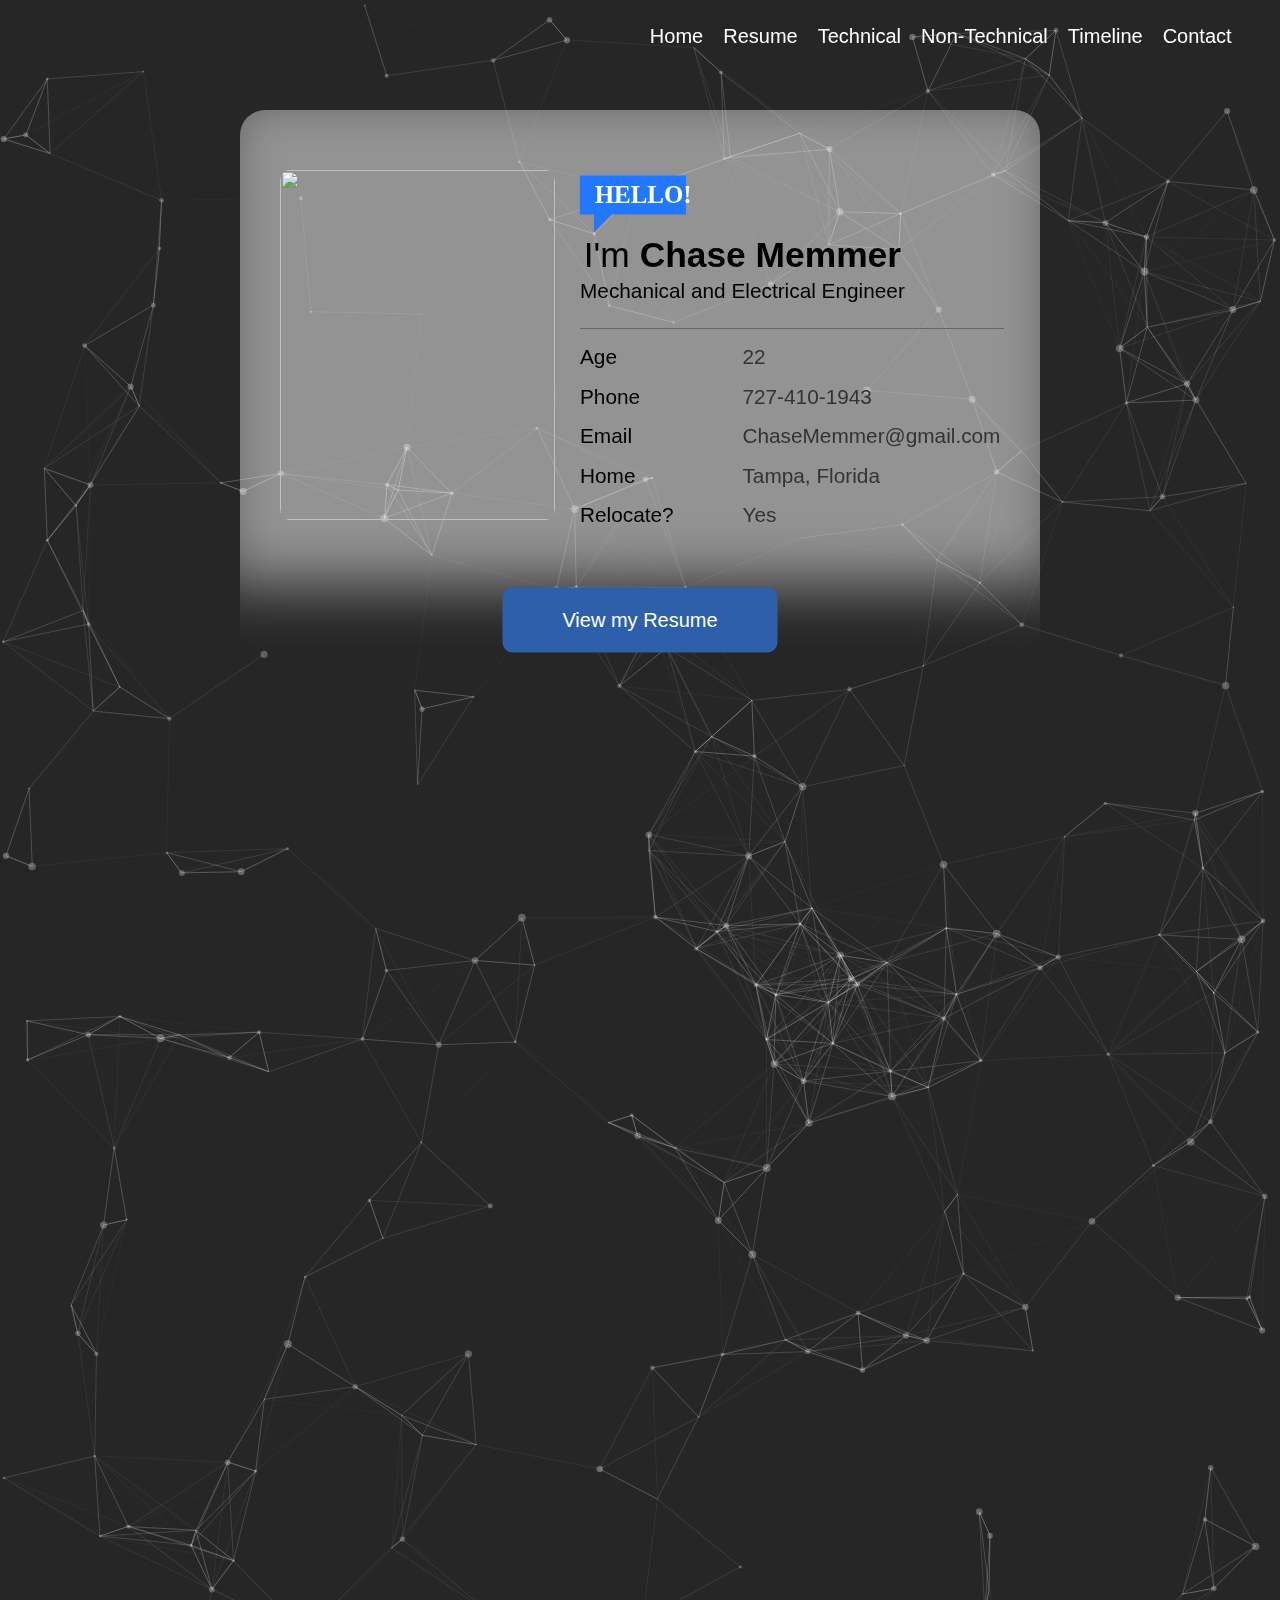
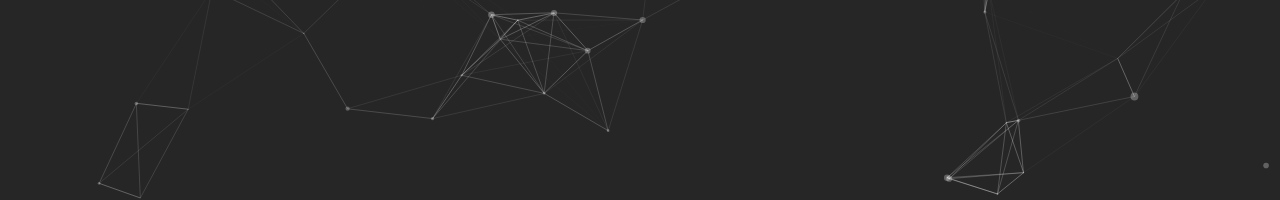
==== index.html @ 91288f39 "Attempt to fix broken links" ====
<html lang="en">
<head>
    <meta charset="UTF-8">
    <meta http-equiv="X-UA-Compatible" content="IE=edge">
    <meta name="viewport" content="width=<device-width>, initial-scale=1.0">
    <title>Chase Memmer</title>
    <link rel="stylesheet" href="style.css">
    <link rel="stylesheet" href="NavigationBar.css">
</head>
<body>
    <nav>
        <ul>
            <li><a href="../">Home</a></li>
            <li><a href="/Resume">Resume</a></li>
            <li><a href="/Technical">Technical</a></li>
            <li><a href="/Non-Technical">Non-Technical</a></li>
            <li><a href="/Timeline">Timeline</a></li>
            <li><a href="/Contact">Contact</a></li>
        </ul>
    </nav>

    <div class="blurred-box">
        <div class="container">
            <img id="ProfilePic" src="/assets/Pictures/ProfilePic.jpg"/>
        </div>
        <img id="HelloPic" src="/assets/Icons/Hello.svg"/>
        <div id="ProfileTextContainer">
            <p style="font-size:170%"> I'm <b>Chase Memmer</b></p>
            <p> Mechanical and Electrical Engineer</p>
            <br style="line-height: 30%">
            <hr style="width:130%", size="1", color=#666>
            <div id="QuickInfoQs">
                <p>Age</p>
                <p>Phone</p>
                <p>Email</p>
                <p>Home</p>
                <p> Relocate? </p>
            </div>
            <div id="QuickInfoAs">
                <p class="colorful"> 22 </p>
                <p class="colorful"> 727-410-1943 </p>
                <p class="colorful"> ChaseMemmer@gmail.com</p>
                <p class="colorful"> Tampa, Florida</p>
                <p class="colorful"> Yes </p>
            </div>
        </div>
        <button class="button" id="button1" onclick="javascript:location.href='../Resume.html';">View my Resume</button>
        <script type="text/javascript" src="/assets/button.js"></script>
    </div>

    <div> 
        <div id="particles-js"></div>
        <script type="text/javascript" src="/assets/particles.js"></script>
        <script type="text/javascript" src="/assets/app.js"></script>
    </div>
    


</body>
</html>
---- style.css ----
body {
    margin: 0;
    padding: 0;
    height: 100%;
    text-align: center;
    font-family: 'Segoe UI', Tahoma, Geneva, Verdana, sans-serif;
    background-attachment: fixed;
    min-height: 200vh;
}

#particles-js
{
    height:100%;
    background: #262626;
}

/* =========================================
# Navigation Bar
========================================= */
nav {
    position: absolute;
    height: 8%;
    width: 97%;
    display: flex;
    justify-content: right;
    align-items: center;
}
nav ul {
    display: flex;
    list-style: none;
}

/* =========================================
# Home Page
========================================= */
.blurred-box{
  position: absolute;
  width: 800px;
  height: 600px;
  top: calc(40% - 250px);
  left: calc(50% - 400px);
  border-radius: 25px;
  overflow: hidden;
  z-index: 0;
}

.blurred-box:after{
 content: '';
 width: 850px;
 height: 500px;
 position: absolute;
 left: -25px;
 right: -25px;
 top: -25px;  
 bottom: 0;
 box-shadow: inset 0 0 0 300px rgba(255,255,255,0.5);
 filter: blur(30px);
}

.container {
    overflow: hidden;
    position:absolute;
    border-radius: 3%;
    left: 40px;
    top: 60px;
    width: 275px;
    height: 350px;
    z-index: 1;
}
.container img {
    transition: all 0.3s ease-in-out;
}

#ProfilePic {
    width: 275px;
    height: 350px;
    border-radius: 3%;
    z-index: 1;
}

#ProfilePic:hover{
    transform: scale(1.154);
}

#HelloPic{
    position:absolute; 
    left: 300px; 
    top: 55px; 
    height: 210px; 
    width: 200px; 
    z-index: 1;
}

#ProfileTextContainer{
    position:absolute;
    left: 340px;
    top: 110px;
    z-index: 1;
    font-size: 130%;
    line-height: 0%;
}

#QuickInfoQs{
    position: absolute;
    text-align: left;
    top: 90%;
    line-height: 90%;
}

#QuickInfoAs{
    position: absolute;
    top: 90%;
    left: 50%;
    text-align: left;
    line-height: 90%;
    color: #333;
}

.colorful:hover {
    color: rgb(14, 70, 155);
    font-weight: 500;
}

button {
  position: absolute;
  left: 50%;
  border: none;
  border-radius: 10px;
  color: white;
  z-index: 1;
  background-color: rgb(45, 95, 170);
  font-size: 125%;
}

#button1 {
  top: 85%;
  transform: translate3d(-50%, -50%, 0);
}

.button {
  display: block;
  width: 275px;
  height: 65px;
  cursor: pointer;
  transition: box-shadow 0.1s linear;
}

.button:hover {
    box-shadow: 0 10px 0 rgb(48, 89, 151);
  }

/* =========================================
# Resume Page
========================================= */

#ResumeViewer {
    position: absolute;
    left: 10%;
    top: 10%;
}
---- NavigationBar.css ----
nav ul li a {
    margin: 0 10px;
    color: #fff;
    text-decoration: none;
    font-size: 125%;
    padding: 20px 0;
    position: relative;
    display: inline-block;
}

/* Before And After */
nav ul li a::after {
    content: '';
    position: absolute;
    height: 3px;
    width: 0%;
    bottom: 20px;
    left: 50%;
    background: #48c;
    transition: 0.5s;
}

nav ul li a:hover::after {
    width: 50%;
}

nav ul li a::before {
    content: '';
    position: absolute;
    height: 3px;
    width: 0%;
    bottom: 20px;
    right: 50%;
    background: #48c;
    transition: 0.5s ease;
}

nav ul li a:hover::before {
    width: 50%;
}
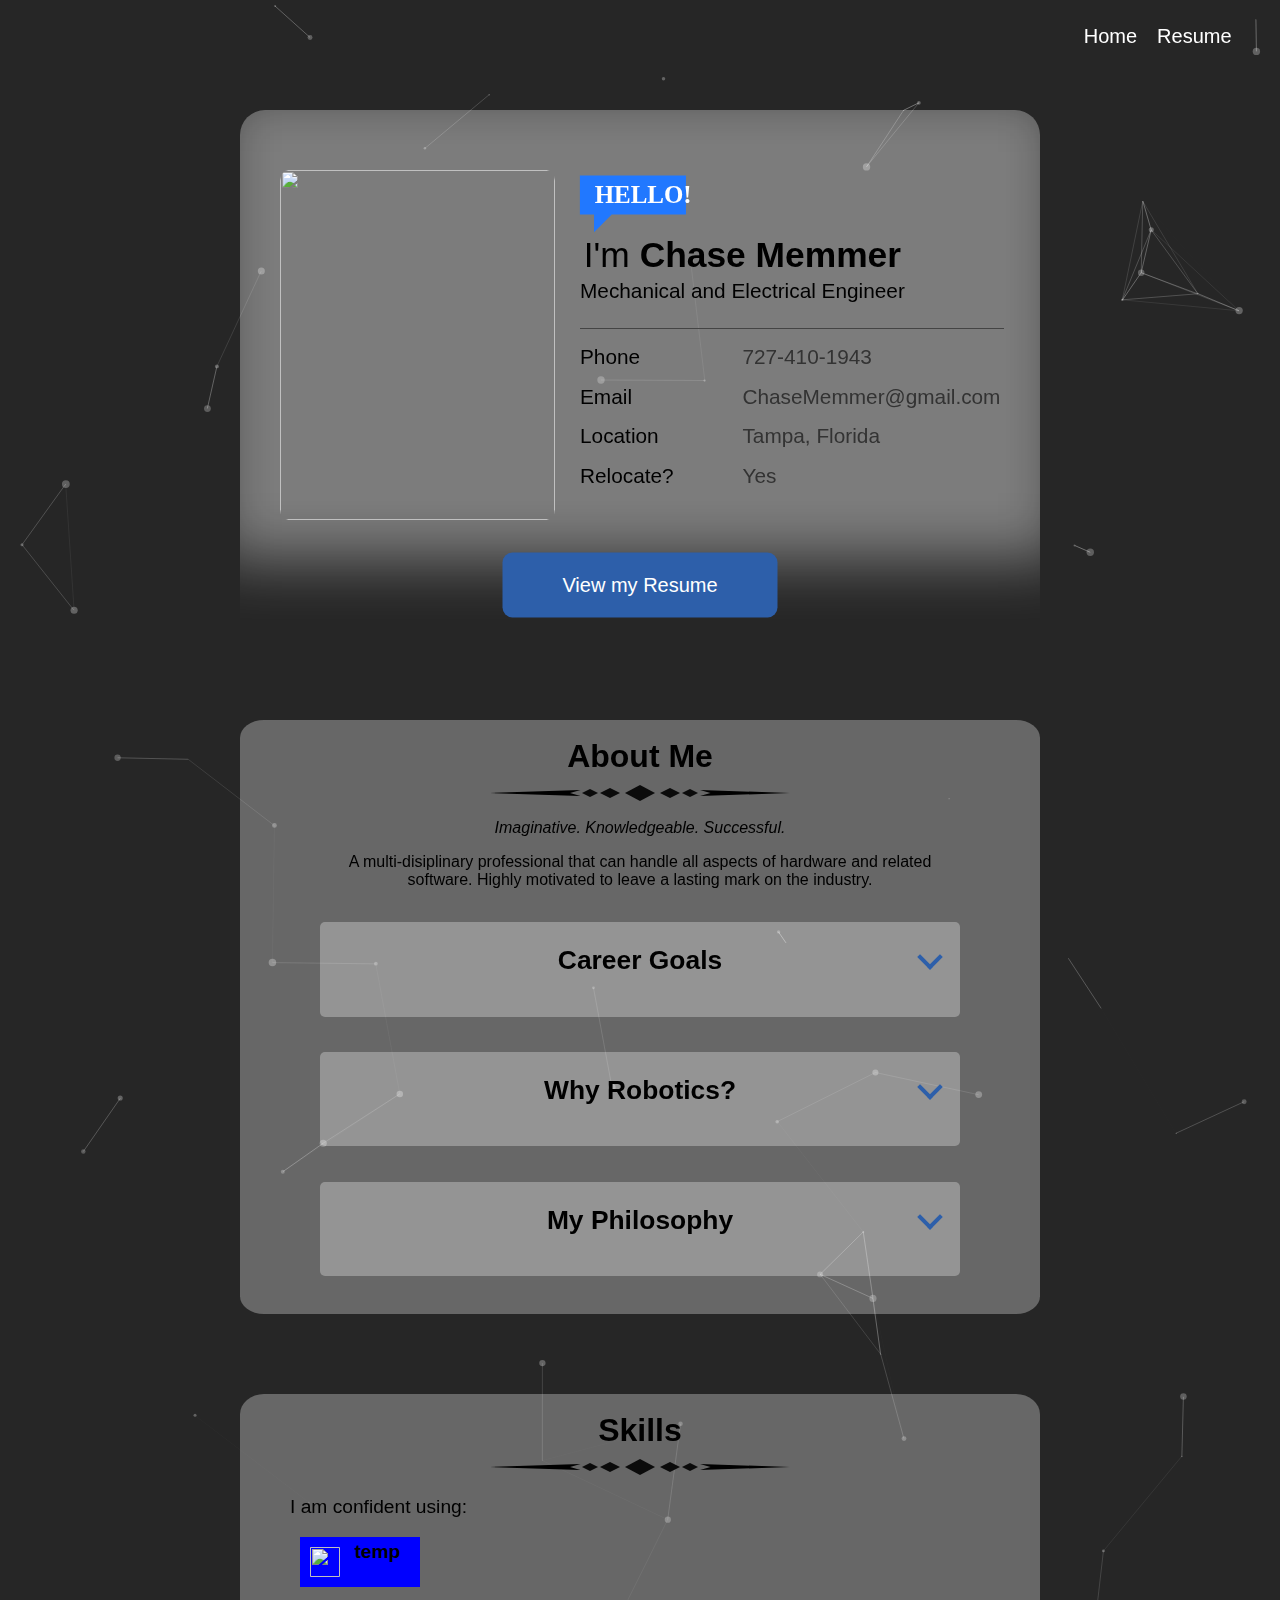
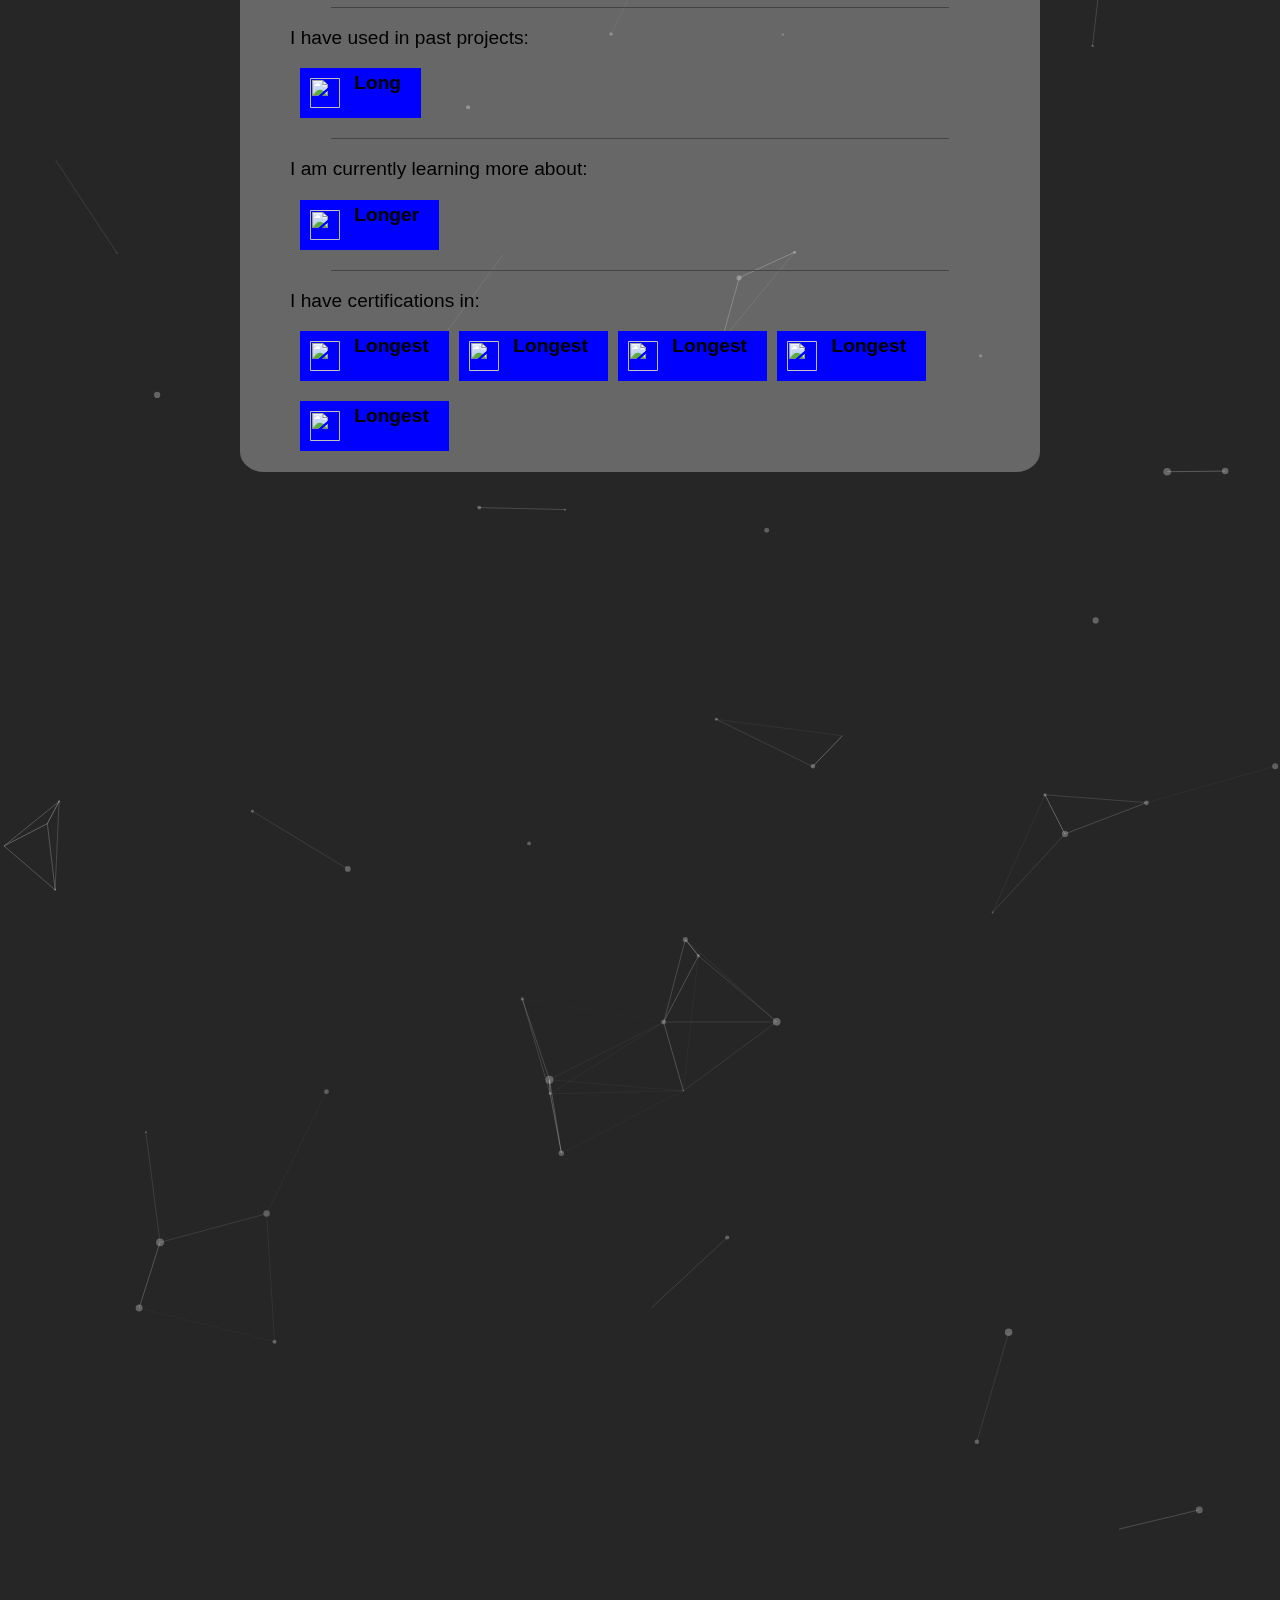
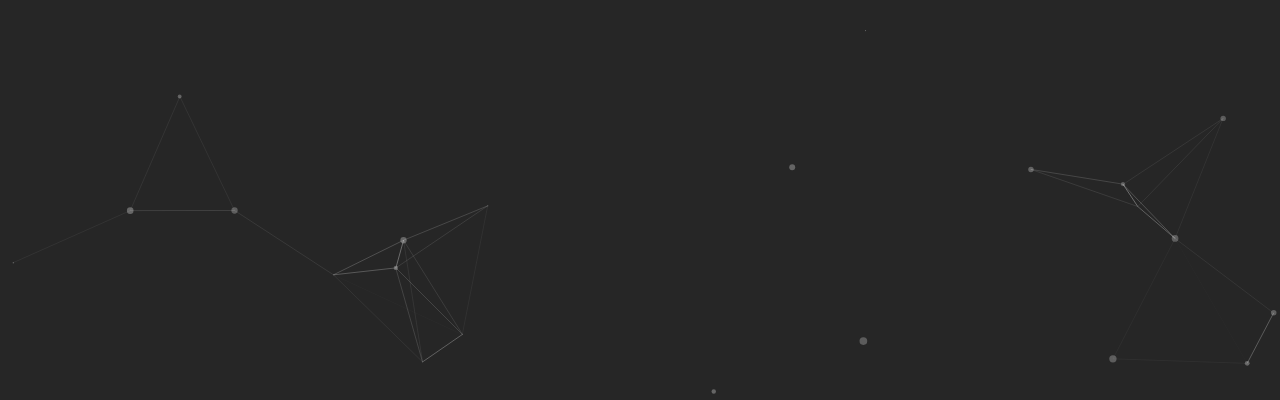
==== commit c9934aee: "End of Day 3" ====
--- a/index.html
+++ b/index.html
@@ -8,19 +8,25 @@
     <link rel="stylesheet" href="NavigationBar.css">
 </head>
 <body>
+
+    <!-- Navigation Bar (add more <li> to expand) -->
     <nav>
         <ul>
-            <li><a href="../">Home</a></li>
+            <li><a href="../ChaseMemmer.github.io/">Home</a></li>
             <li><a href="/Resume">Resume</a></li>
-            <li><a href="/Technical">Technical</a></li>
-            <li><a href="/Non-Technical">Non-Technical</a></li>
-            <li><a href="/Timeline">Timeline</a></li>
-            <li><a href="/Contact">Contact</a></li>
         </ul>
     </nav>
 
-    <div class="blurred-box">
-        <div class="container">
+    <!-- Background (Hides Nav bar if initialized first) -->
+    <div> 
+        <div id="particles-js"></div>
+        <script type="text/javascript" src="/assets/particles.js"></script>
+        <script type="text/javascript" src="/assets/app.js"></script>
+    </div>
+
+    <!-- Initial Summary Box -->
+    <div class="ProfileOutline">
+        <div class="PicContainer">
             <img id="ProfilePic" src="/assets/Pictures/ProfilePic.jpg"/>
         </div>
         <img id="HelloPic" src="/assets/Icons/Hello.svg"/>
@@ -28,16 +34,14 @@
             <p style="font-size:170%"> I'm <b>Chase Memmer</b></p>
             <p> Mechanical and Electrical Engineer</p>
             <br style="line-height: 30%">
-            <hr style="width:130%", size="1", color=#666>
+            <hr style="width:130%", size="1", color=#444>
             <div id="QuickInfoQs">
-                <p>Age</p>
                 <p>Phone</p>
                 <p>Email</p>
-                <p>Home</p>
-                <p> Relocate? </p>
+                <p>Location</p>
+                <p>Relocate?</p>
             </div>
             <div id="QuickInfoAs">
-                <p class="colorful"> 22 </p>
                 <p class="colorful"> 727-410-1943 </p>
                 <p class="colorful"> ChaseMemmer@gmail.com</p>
                 <p class="colorful"> Tampa, Florida</p>
@@ -48,13 +52,110 @@
         <script type="text/javascript" src="/assets/button.js"></script>
     </div>
 
-    <div> 
-        <div id="particles-js"></div>
-        <script type="text/javascript" src="/assets/particles.js"></script>
-        <script type="text/javascript" src="/assets/app.js"></script>
+    <section id="About_Skills">
+
+    <!-- About Me -->
+    <div class="AboutMeOutline">
+        <h1 style="line-height: 10px;">About Me</h1>
+        <img src="/assets/Icons/ScrollOrnament.svg" height="20px">
+        <p><em>Imaginative. Knowledgeable. Successful.</em></p>
+        <p style="width: 80%; margin-left: 10%;">A multi-disiplinary professional that can handle all 
+            aspects of hardware and related software. Highly motivated to leave a lasting mark on the 
+            industry. 
+        </p>
+
+        <div class="accordion-menu">
+            <ul class="AboutMe">
+                <li>
+                    <input type="checkbox" checked>
+                    <i class="arrow"></i>
+                    <h2>Career Goals</h2>
+                    <p>I'm aiming to work in Research and Development for a company specializing
+                        in mechatronics/robotics. Ideally, this company would produce prosthetics,
+                        exoskeletons or other human-augmentation technology.
+                    </p>
+                </li>
+            </ul>
+            <br style="line-height: 0;">
+            <ul class="AboutMe">
+                <li>
+                    <input type="checkbox" checked>
+                    <i class="arrow"></i>
+                    <h2>Why Robotics?</h2>
+                    <p>I got my first professional engineering job at fifteen years old and have been narrowing
+                       my focus ever since. Robotics has consistently excited me and I have 
+                       the skills to excel at it. Also, the cutting-edge nature of prosthetics and exoskeletons
+                       has capitivated my attention and I sincerly desire to help the technology flourish.
+
+                    </p>
+                </li>
+            </ul>
+            <br style="line-height: 0;">
+            <ul class="AboutMe">
+                <li>
+                    <input type="checkbox" checked>
+                    <i class="arrow"></i>
+                    <h2>My Philosophy</h2>
+                    <p>I try to follow the Bayesian school of thought, which includes trying
+                        to assign probabilities, expected values and risk-benefit ratios for 
+                        logical problems. Regarding exoskeletons/prosthetics, I take a 
+                        transhumanist approach and want to expand usage beyond people with 
+                        disabilities.
+                    </p>
+                </li>
+            </ul>
+        </div>
     </div>
-    
 
+    <!-- Skills -->
+    <div class="SkillsOutline">
+        <h1 style="line-height: 10px;">Skills</h1>
+        <img src="/assets/Icons/ScrollOrnament.svg" height="20px">
 
+        <p class="colorful">I am confident using:</p> 
+            <div class="skill"> 
+                <img id="temp" src="/assets/Pictures/ProfilePic.jpg">
+                <span>temp</span>
+            </div>
+            <hr style="width:88%", size="1", color=#444>
+
+        <p class="colorful">I have used in past projects:</p> 
+            <div class="skill"> 
+                <img id="temp" src="/assets/Pictures/ProfilePic.jpg">
+                <span>Long</span>
+            </div>
+            <hr style="width:88%", size="1", color=#444>
+
+        <p class="colorful">I am currently learning more about:</p> 
+            <div class="skill"> 
+                <img id="temp" src="/assets/Pictures/ProfilePic.jpg">
+                <span>Longer</span>
+            </div>
+            <hr style="width:88%", size="1", color=#444>
+
+        <p class="colorful">I have certifications in:</p> 
+        <div class="skill"> 
+            <img id="temp" src="/assets/Pictures/ProfilePic.jpg">
+            <span>Longest</span>
+        </div>
+        <div class="skill"> 
+            <img id="temp" src="/assets/Pictures/ProfilePic.jpg">
+            <span>Longest</span>
+        </div>
+        <div class="skill"> 
+            <img id="temp" src="/assets/Pictures/ProfilePic.jpg">
+            <span>Longest</span>
+        </div>
+        <div class="skill"> 
+            <img id="temp" src="/assets/Pictures/ProfilePic.jpg">
+            <span>Longest</span>
+        </div>
+        <div class="skill"> 
+            <img id="temp" src="/assets/Pictures/ProfilePic.jpg">
+            <span>Longest</span>
+        </div>
+        <hr style="width:88%", size="1", color=#666>
+    </div>
+    </section>
 </body>
 </html>
--- a/style.css
+++ b/style.css
@@ -10,7 +10,7 @@
 
 #particles-js
 {
-    height:100%;
+    height:200%;
     background: #262626;
 }
 
@@ -30,34 +30,34 @@
     list-style: none;
 }
 
-/* =========================================
-# Home Page
-========================================= */
-.blurred-box{
-  position: absolute;
-  width: 800px;
-  height: 600px;
-  top: calc(40% - 250px);
-  left: calc(50% - 400px);
-  border-radius: 25px;
-  overflow: hidden;
-  z-index: 0;
-}
-
-.blurred-box:after{
- content: '';
- width: 850px;
- height: 500px;
- position: absolute;
- left: -25px;
- right: -25px;
- top: -25px;  
- bottom: 0;
- box-shadow: inset 0 0 0 300px rgba(255,255,255,0.5);
- filter: blur(30px);
-}
-
-.container {
+/* ======================================
+Profile Box
+========================================= */
+.ProfileOutline{
+    position: absolute;
+    width: 800px;
+    height: 600px;
+    top: calc(40% - 250px);
+    left: calc(50% - 400px);
+    border-radius: 25px;
+    overflow: hidden;
+    z-index: 0;
+}
+
+.ProfileOutline:after{
+    content: '';
+    width: 850px;
+    height: 475px;
+    position: absolute;
+    left: -25px;
+    right: -25px;
+    top: -25px;  
+    bottom: 0;
+    box-shadow: inset 0 0 0 300px rgba(255,255,255,0.4);
+    filter: blur(30px);
+}
+
+.PicContainer {
     overflow: hidden;
     position:absolute;
     border-radius: 3%;
@@ -67,7 +67,7 @@
     height: 350px;
     z-index: 1;
 }
-.container img {
+.PicContainer img {
     transition: all 0.3s ease-in-out;
 }
 
@@ -119,30 +119,31 @@
 .colorful:hover {
     color: rgb(14, 70, 155);
     font-weight: 500;
+    transition: 0s;
 }
 
 button {
-  position: absolute;
-  left: 50%;
-  border: none;
-  border-radius: 10px;
-  color: white;
-  z-index: 1;
-  background-color: rgb(45, 95, 170);
-  font-size: 125%;
+    position: absolute;
+    left: 50%;
+    border: none;
+    border-radius: 10px;
+    color: white;
+    z-index: 1;
+    background-color: rgb(45, 95, 170);
+    font-size: 125%;
 }
 
 #button1 {
-  top: 85%;
-  transform: translate3d(-50%, -50%, 0);
+    top: 475px;
+    transform: translate3d(-50%, -50%, 0);
 }
 
 .button {
-  display: block;
-  width: 275px;
-  height: 65px;
-  cursor: pointer;
-  transition: box-shadow 0.1s linear;
+    display: block;
+    width: 275px;
+    height: 65px;
+    cursor: pointer;
+    transition: box-shadow 0.1s linear;
 }
 
 .button:hover {
@@ -150,6 +151,148 @@
   }
 
 /* =========================================
+# Middle Section Container
+========================================= */
+
+#About_Skills {
+    border-color: #fff;
+    position: absolute;
+    top: 80%;
+    left: calc(50% - 400px);   /* 400 = 800/2 */
+    width: 800px;
+    height: auto;
+}
+
+/* =========================================
+# About Me
+========================================= */
+
+.AboutMeOutline{
+    position: relative;
+    z-index: 0;
+    background-color: rgba(255,255,255,0.3);
+    padding-top: 10px;
+    padding-bottom: 20px;
+    border-radius: 3%;
+    overflow-y: visible;
+}
+
+.accordion-menu {
+	display: inline-block;
+    position: relative;
+	left: 40%;
+    max-width: 80%;
+	transform: translate(-50%, 0);
+	border-radius: 3%;
+    font-size: 110%;
+}
+div ul {
+	list-style: none;
+	padding: 0 20px 1px;
+    background-color: rgba(255,255,255,0.3);
+	border-radius: 5px;
+}
+div ul li {
+	position: relative;
+	padding-top: 1px;
+}
+ul li .arrow {
+	position: absolute;
+	transform: translate(-12px, 0);
+	margin-top: 30px;
+	right: 0;
+}
+
+ul li .arrow:before, ul li .arrow:after {
+	content: "";
+	position: absolute;
+	background-color: rgb(45, 95, 170);
+	width: 4px;
+	height: 18px;
+}
+ul li .arrow:before {
+	transform: translate(-5px, 0) rotate(45deg);
+}
+ul li .arrow:after {
+	transform: translate(5px, 0) rotate(-45deg);
+}
+ul li input[type=checkbox] {
+	position: absolute;
+	cursor: pointer;
+	width: 100%;
+	height: 100%;
+    z-index: 1;    
+    opacity: 0;
+}
+ul li input[type=checkbox]:checked ~ p {
+	margin-top: 0;
+	max-height: 0;
+	opacity: 0;
+	transform: translate(0, 50%);
+}
+ul li input[type=checkbox]:checked ~ .arrow:before {
+	transform: translate(5px, 0) rotate(45deg);
+}
+ul li input[type=checkbox]:checked ~ .arrow:after {
+	transform: translate(-5px, 0) rotate(-45deg);
+}
+.transition, p, ul li .arrow:before, ul li .arrow:after {
+	transition: all 0.5s ease-out;
+}
+
+/* =========================================
+# Skills
+========================================= */
+.SkillsOutline{
+    position: relative;
+    margin-top: 10%;
+    border-radius: 3%;
+    z-index: 0;
+    background-color: rgba(255,255,255,0.3);
+    padding: 10px 50px 0px;
+    overflow-y: visible;
+
+}
+
+.SkillsOutline p {
+    text-align: left;
+    margin-left: 0px;
+    font-size: larger;
+}
+
+.skill {
+    float: left;
+    position: relative;
+    margin: 0 0 20px 10px;
+    border-style: solid;
+    border: #fff;
+    background-color: blue;
+    width: auto;
+    height: 50px;
+    z-index: 2;
+
+}
+
+.skill img {
+    position: relative;
+    display: inline;
+    width: 30px;
+    height: 30px;
+    border-radius: 3%;
+    z-index: 1;
+    margin: 10px;
+}
+
+.skill span {
+    font-size: larger;
+    font-weight: 600;
+    position: relative;
+    top: -19px;
+    left: -10px;
+    margin: 10px;
+}
+
+/* =========================================
 # Resume Page
 ========================================= */
 
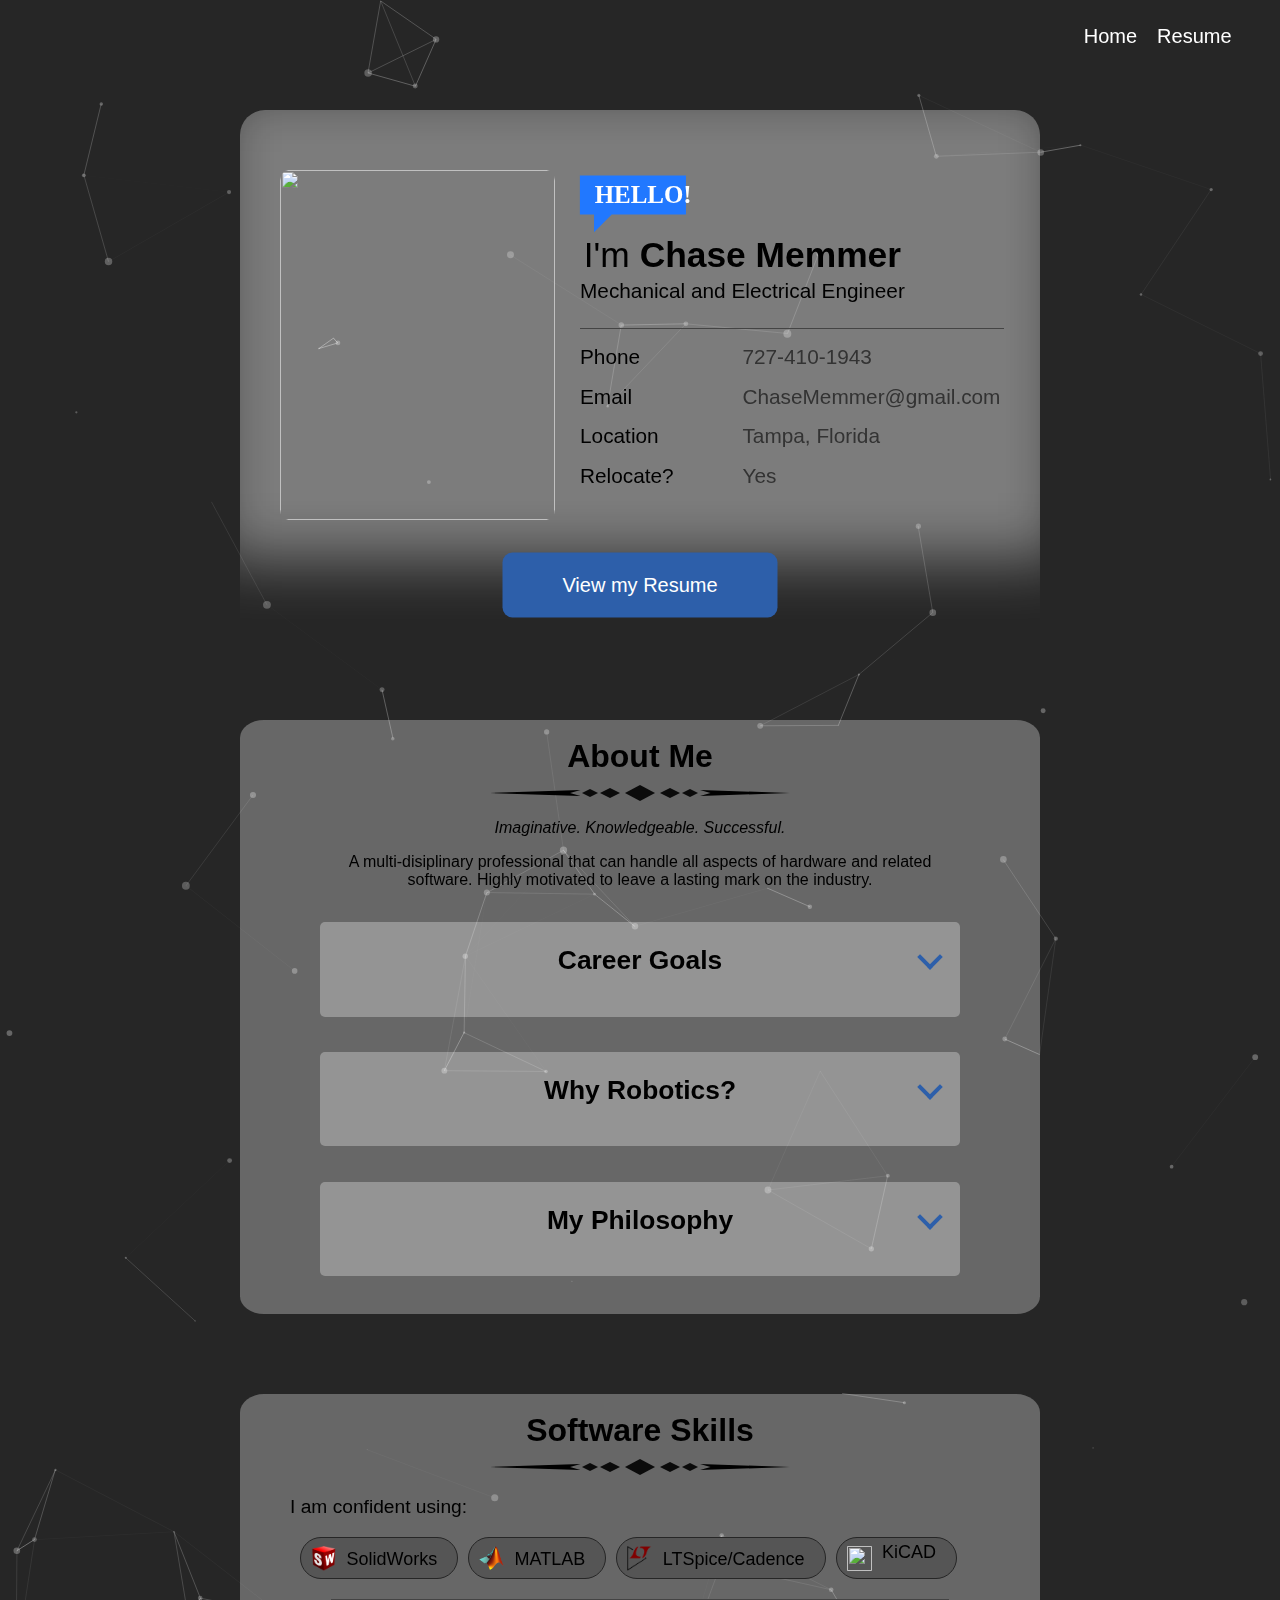
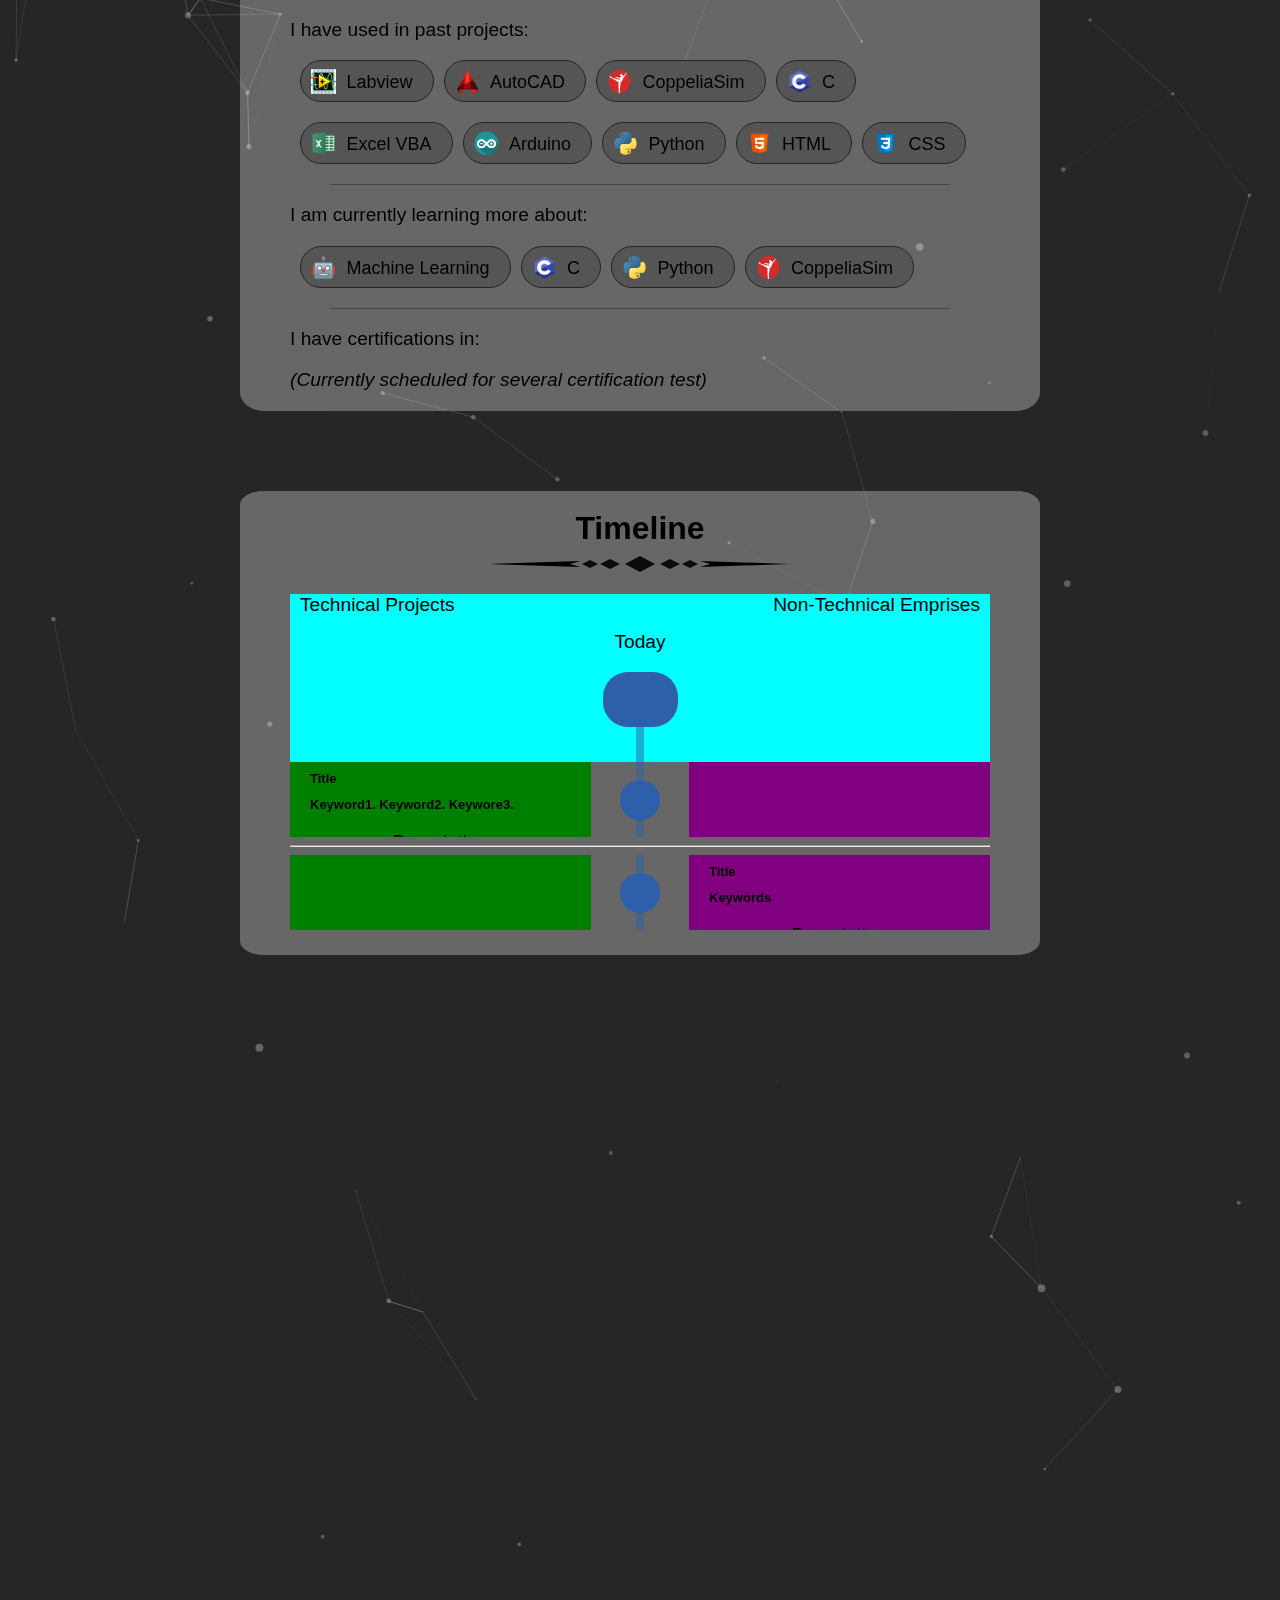
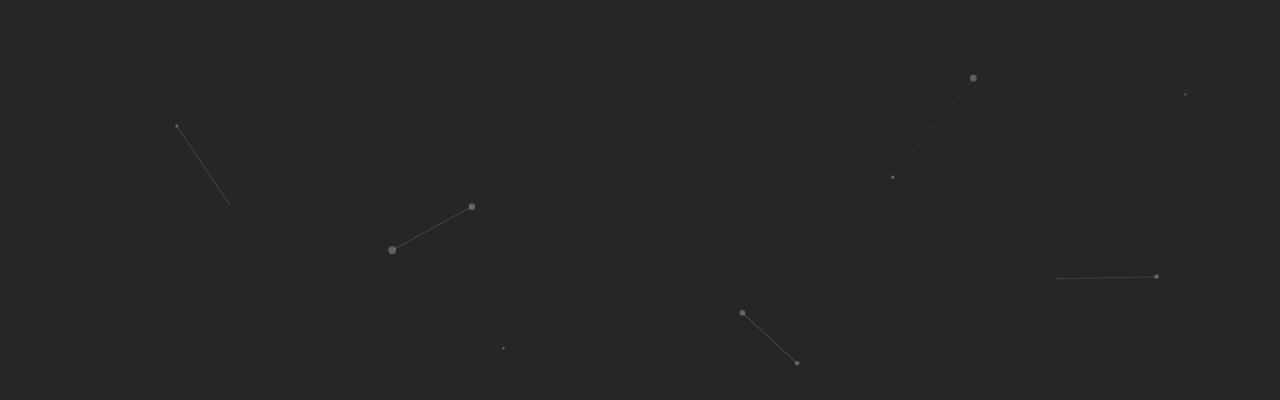
==== commit 141e11e6: "Day 3 (Only 3 hours of work)" ====
--- a/index.html
+++ b/index.html
@@ -52,13 +52,16 @@
         <script type="text/javascript" src="/assets/button.js"></script>
     </div>
 
-    <section id="About_Skills">
+    <section id="InfoContainer">
 
     <!-- About Me -->
     <div class="AboutMeOutline">
         <h1 style="line-height: 10px;">About Me</h1>
         <img src="/assets/Icons/ScrollOrnament.svg" height="20px">
-        <p><em>Imaginative. Knowledgeable. Successful.</em></p>
+        <p></p>
+        <span class="colorful"><em>Imaginative. </em></span>
+        <span class="colorful"><em>Knowledgeable.</em></span>
+        <span class="colorful"><em>Successful.</em></span>
         <p style="width: 80%; margin-left: 10%;">A multi-disiplinary professional that can handle all 
             aspects of hardware and related software. Highly motivated to leave a lasting mark on the 
             industry. 
@@ -109,53 +112,156 @@
 
     <!-- Skills -->
     <div class="SkillsOutline">
-        <h1 style="line-height: 10px;">Skills</h1>
+        <h1 style="line-height: 10px;">Software Skills</h1>
         <img src="/assets/Icons/ScrollOrnament.svg" height="20px">
 
+        <!--
+            Format is:
+            <div class="skill"></div> as the container
+
+            <img> for logos (found in /assets/Icons)
+            <span> for title
+        -->
+
         <p class="colorful">I am confident using:</p> 
             <div class="skill"> 
-                <img id="temp" src="/assets/Pictures/ProfilePic.jpg">
-                <span>temp</span>
+                <img src="/assets/Icons/Solidworks.png">
+                <span>SolidWorks</span>
+            </div>
+            <div class="skill"> 
+                <img src="/assets/Icons/Matlab.png">
+                <span>MATLAB</span>
+            </div>
+            <div class="skill"> 
+                <img src="/assets/Icons/LTSpice.png">
+                <span>LTSpice/Cadence</span>
+            </div>
+            <div class="skill"> 
+                <img src="/assets/Icons/KiCad.png">
+                <span>KiCAD</span>
             </div>
             <hr style="width:88%", size="1", color=#444>
 
         <p class="colorful">I have used in past projects:</p> 
             <div class="skill"> 
-                <img id="temp" src="/assets/Pictures/ProfilePic.jpg">
-                <span>Long</span>
+                <img src="/assets/Icons/LabView.jpg">
+                <span>Labview</span>
+            </div>
+            <div class="skill"> 
+                <img src="/assets/Icons/AutoCad.png">
+                <span>AutoCAD</span>
+            </div>
+            <div class="skill"> 
+                <img src="/assets/Icons/CoppeliaSim.png">
+                <span>CoppeliaSim</span>
+            </div>
+            <div class="skill"> 
+                <img src="/assets/Icons/ProgrammingC.png">
+                <span>C</span>
+            </div>
+            <div class="skill"> 
+                <img src="/assets/Icons/Excel.png">
+                <span>Excel VBA</span>
+            </div>
+            <div class="skill"> 
+                <img src="/assets/Icons/Arduino.png">
+                <span>Arduino</span>
+            </div>
+            <div class="skill"> 
+                <img src="/assets/Icons/Python.png">
+                <span>Python</span>
+            </div>
+            <div class="skill"> 
+                <img src="/assets/Icons/html.png">
+                <span>HTML</span>
+            </div>
+            <div class="skill"> 
+                <img src="/assets/Icons/css.png">
+                <span>CSS</span>
             </div>
             <hr style="width:88%", size="1", color=#444>
 
         <p class="colorful">I am currently learning more about:</p> 
             <div class="skill"> 
-                <img id="temp" src="/assets/Pictures/ProfilePic.jpg">
-                <span>Longer</span>
+                <img src="/assets/Icons/RobotHead.png">
+                <span>Machine Learning</span>
+            </div>
+            <div class="skill"> 
+                <img src="/assets/Icons/ProgrammingC.png">
+                <span>C</span>
+            </div>
+            <div class="skill"> 
+                <img src="/assets/Icons/Python.png">
+                <span>Python</span>
+            </div>
+            <div class="skill"> 
+                <img src="/assets/Icons/CoppeliaSim.png">
+                <span>CoppeliaSim</span>
             </div>
             <hr style="width:88%", size="1", color=#444>
 
         <p class="colorful">I have certifications in:</p> 
-        <div class="skill"> 
+        <!-- <div class="skill"> 
             <img id="temp" src="/assets/Pictures/ProfilePic.jpg">
             <span>Longest</span>
-        </div>
-        <div class="skill"> 
-            <img id="temp" src="/assets/Pictures/ProfilePic.jpg">
-            <span>Longest</span>
-        </div>
-        <div class="skill"> 
-            <img id="temp" src="/assets/Pictures/ProfilePic.jpg">
-            <span>Longest</span>
-        </div>
-        <div class="skill"> 
-            <img id="temp" src="/assets/Pictures/ProfilePic.jpg">
-            <span>Longest</span>
-        </div>
-        <div class="skill"> 
-            <img id="temp" src="/assets/Pictures/ProfilePic.jpg">
-            <span>Longest</span>
-        </div>
+        </div> -->
+        <p><em>(Currently scheduled for several certification test)</em></p>
+        
         <hr style="width:88%", size="1", color=#666>
     </div>
+    
+
+    <!-- Timeline -->
+    
+    <div class="Timeline">
+        <h1 style="line-height: 10px;">Timeline</h1>
+        <img src="/assets/Icons/ScrollOrnament.svg" height="20px">
+
+        <div class="TimelineHeader">
+            <span style="float: left; margin-left:10px">Technical Projects</span>
+            <span style="float: right; margin-right: 10px">Non-Technical Emprises</span>
+            <br>
+            <p> Today </p>
+            <div class="Today"></div>
+            <div class="Line"></div>
+        </div>
+        <div class="TimelineEntry">
+            <div class="centerline"></div>
+            <div class="marker"></div>
+            
+            <div class="Left">
+                <div class="OnTop">
+                    <img src="/assets/Icons/Arduino.png">
+                    <img src="/assets/Icons/AutoCad.png">
+                    <img src="/assets/Icons/CoppeliaSim.png">
+                </div>
+                <h1>Title</h1>
+                <h2>Keyword1. Keyword2. Keywore3.</h2>
+                <p>Description</p>
+                <img src="/assets/Pictures/ProfilePic.jpg">
+            </div>
+            <div class="Right"></div>
+        </div>
+        <hr>
+        <div class="TimelineEntry">
+            <div class="centerline"></div>
+            <div class="marker"></div>
+            <div class="Left"></div>
+            <div class="Right">
+                <div class="OnTop">
+                    <img src="/assets/Icons/Arduino.png">
+                    <img src="/assets/Icons/AutoCad.png">
+                    <img src="/assets/Icons/CoppeliaSim.png">
+                </div>
+                <h1>Title</h1>
+                <h2>Keywords</h2>
+                <p>Description</p>
+                <img src="/assets/Pictures/ProfilePic.jpg">
+            </div>
+        </div>
+
+    </div>
     </section>
+
 </body>
 </html>
--- a/style.css
+++ b/style.css
@@ -154,7 +154,7 @@
 # Middle Section Container
 ========================================= */
 
-#About_Skills {
+#InfoContainer {
     border-color: #fff;
     position: absolute;
     top: 80%;
@@ -251,7 +251,6 @@
     background-color: rgba(255,255,255,0.3);
     padding: 10px 50px 0px;
     overflow-y: visible;
-
 }
 
 .SkillsOutline p {
@@ -264,11 +263,13 @@
     float: left;
     position: relative;
     margin: 0 0 20px 10px;
+    background-color: #555;
+    border-radius: 25px;
     border-style: solid;
-    border: #fff;
-    background-color: blue;
+    border-color: #262626;
+    border-width: 1px;
     width: auto;
-    height: 50px;
+    height: 40px;
     z-index: 2;
 
 }
@@ -276,20 +277,170 @@
 .skill img {
     position: relative;
     display: inline;
-    width: 30px;
-    height: 30px;
-    border-radius: 3%;
-    z-index: 1;
-    margin: 10px;
+    width: 25px;
+    height: 25px;
+    border-radius: 3%;
+    z-index: 1;
+    margin: 8px 6px 7px 10px;
 }
 
 .skill span {
-    font-size: larger;
-    font-weight: 600;
-    position: relative;
-    top: -19px;
+    font-size: large;
+    font-weight: 400;
+    position: relative;
+    top: -13px;
     left: -10px;
     margin: 10px;
+}
+
+/* =========================================
+# Timeline
+========================================= */
+.Timeline {
+    position: relative;
+    margin-top: 10%;
+    z-index: 0;
+    background-color: rgba(255,255,255,0.3);
+    padding: 10px 50px 25px;
+    overflow-y: visible;
+    border-radius: 3%;
+}
+
+.Timeline span {
+    font-size: larger;
+}
+
+.Timeline p {
+    font-size: larger;
+}
+
+.TimelineHeader {
+    position: relative;
+    margin: auto;
+    width: 100%;
+    height: auto;
+    margin-top: 20px;
+    background-color: aqua;
+    z-index: 1;
+}
+
+.Today {
+    position: relative;
+    margin: auto;
+    width: 75px;
+    height: 50px;
+    background-color: rgb(45, 95, 170);
+    color: #fff;
+    border-style: hidden;
+    border-radius:25px;
+    font-size: large;
+    padding: 5px 0 0 0;
+}
+
+.Line {
+    position: relative;
+    margin: auto;
+    width: 8px;
+    height: 35px;
+    background-color: rgba(45, 95, 170,0.5);
+    border-style: hidden;
+}
+
+.TimelineEntry {
+    position: relative;
+    margin: auto;
+    width: 100%;
+    height: 75px;
+    /*background-color: red;*/
+    z-index: 1;
+    overflow: hidden;
+}
+
+
+.centerline {
+    position: absolute;
+    left: calc(50% - 4px);
+    width: 8px;
+    height: 100%;
+    background-color: rgba(45, 95, 170,0.5);
+    border-style: hidden;
+    z-index: 1;
+}
+
+.marker {
+    position: absolute;
+    left: calc(50% - 20px);
+    top: calc(50% - 20px);
+    width: 40px;
+    height: 40px;
+    background-color: rgba(45, 95, 170,1.0);
+    border-style: hidden;
+    border-radius: 50%;
+    z-index: 2;
+}
+
+.Left, .Right{
+    position: relative;
+    top: 0;
+    width: 43%;
+    height: 100px;
+    z-index: 3;
+    overflow: hidden;
+    
+    transition: all 0.3s ease-in-out;
+}
+
+.Left {
+    float: left;
+    background-color: green;
+}
+
+.Right {
+    float: right;
+    background-color: purple;
+}
+
+/*
+.Left:hover, .Right:hover {
+    transform: scale(1.15);
+    height: 300px;
+}
+*/
+
+.Left h1, .Right h1, .Left h2, .Right h2 {
+    font-size: small;
+    text-align: left;
+    padding: 0 0 0 20px;
+}
+
+.Left h1, .Right h1, .Left h2, .Right h2 {
+    font-size: small;
+    text-align: left;
+}
+
+.OnTop {
+    position: absolute;
+    width: 100%;
+    height: 100px;
+    background-color: #262626;
+    transition: all 0.3s ease-in-out;
+    opacity: 0.0;
+    margin: 0 0 0 0;
+}
+
+.OnTop img {
+    position: relative;
+    display: inline-block;
+    transform: translate(0%, 25%);
+    width: 50px;
+    height: 50px;
+    border-radius: 3%;
+    z-index: 1;
+}
+
+.OnTop:hover {
+    opacity: 1.0;
+    background-color: rgba(0, 0, 0, 0.6);
 }
 
 /* =========================================
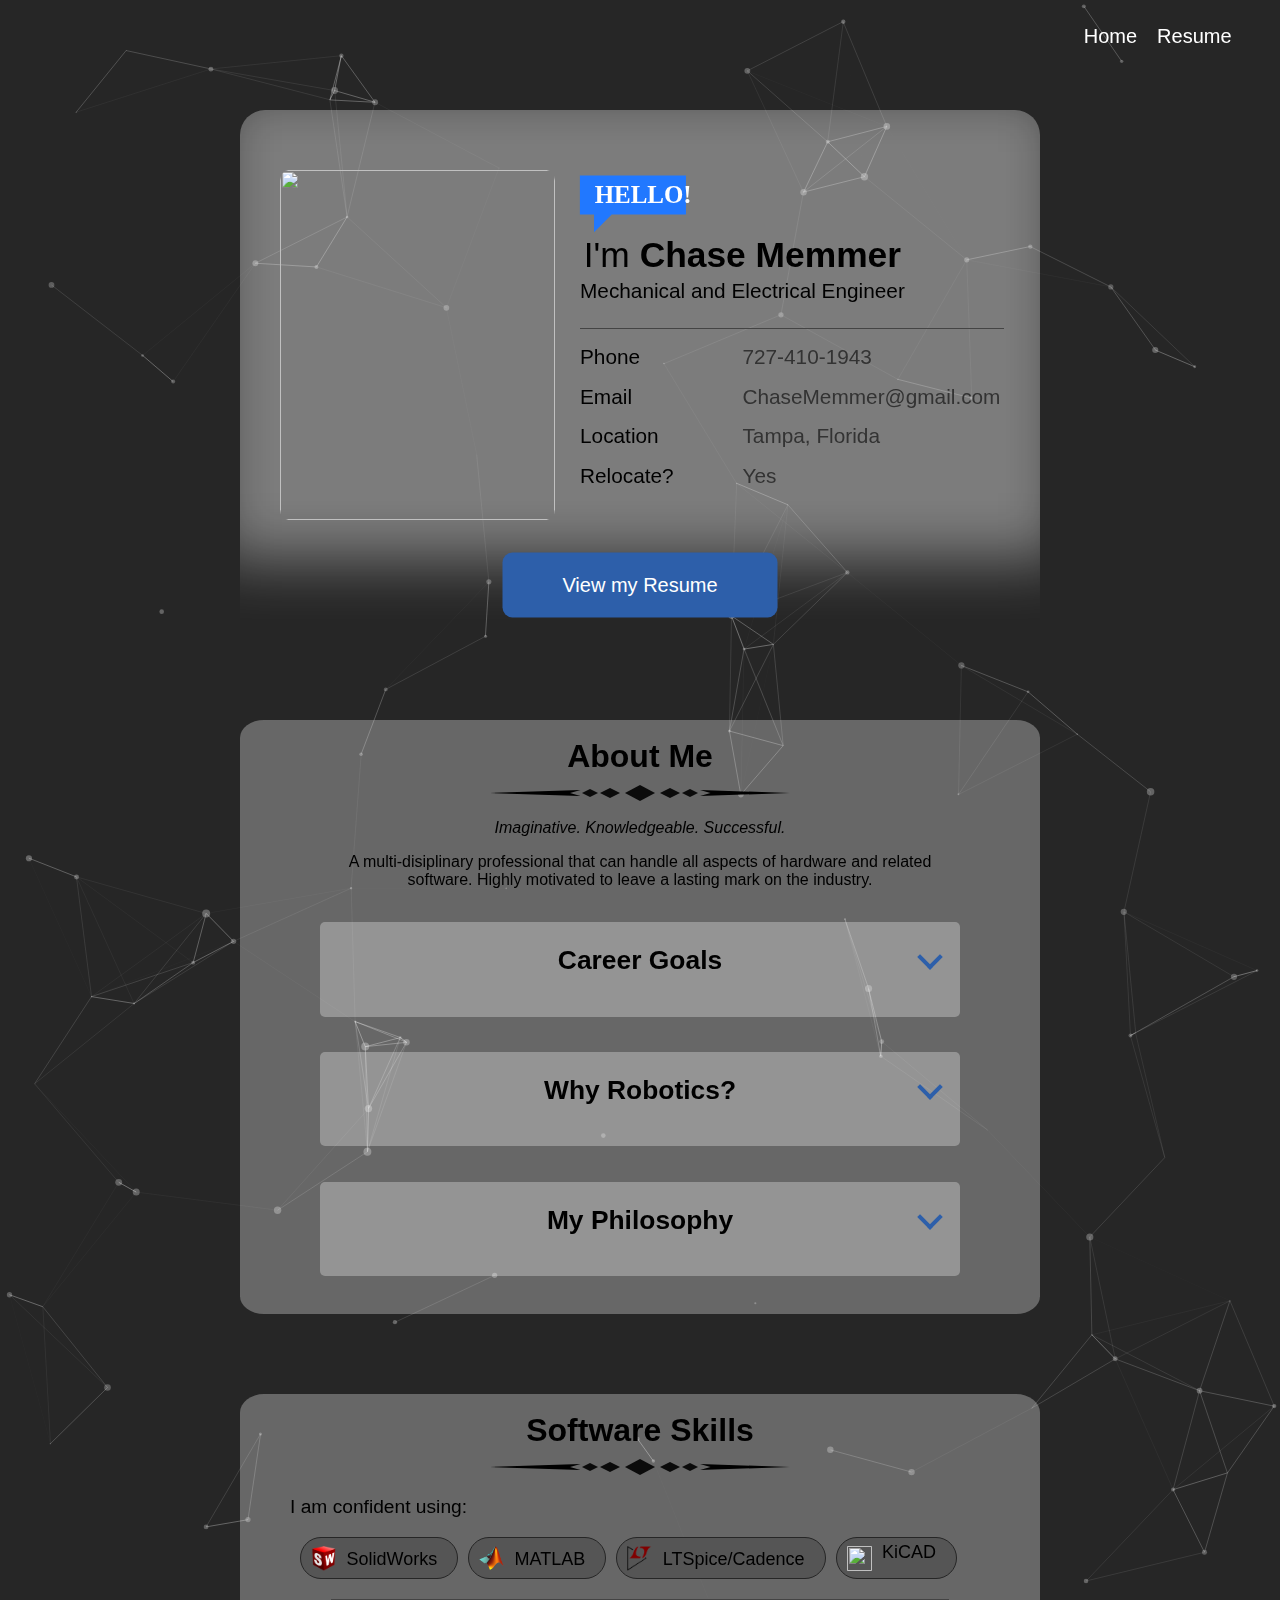
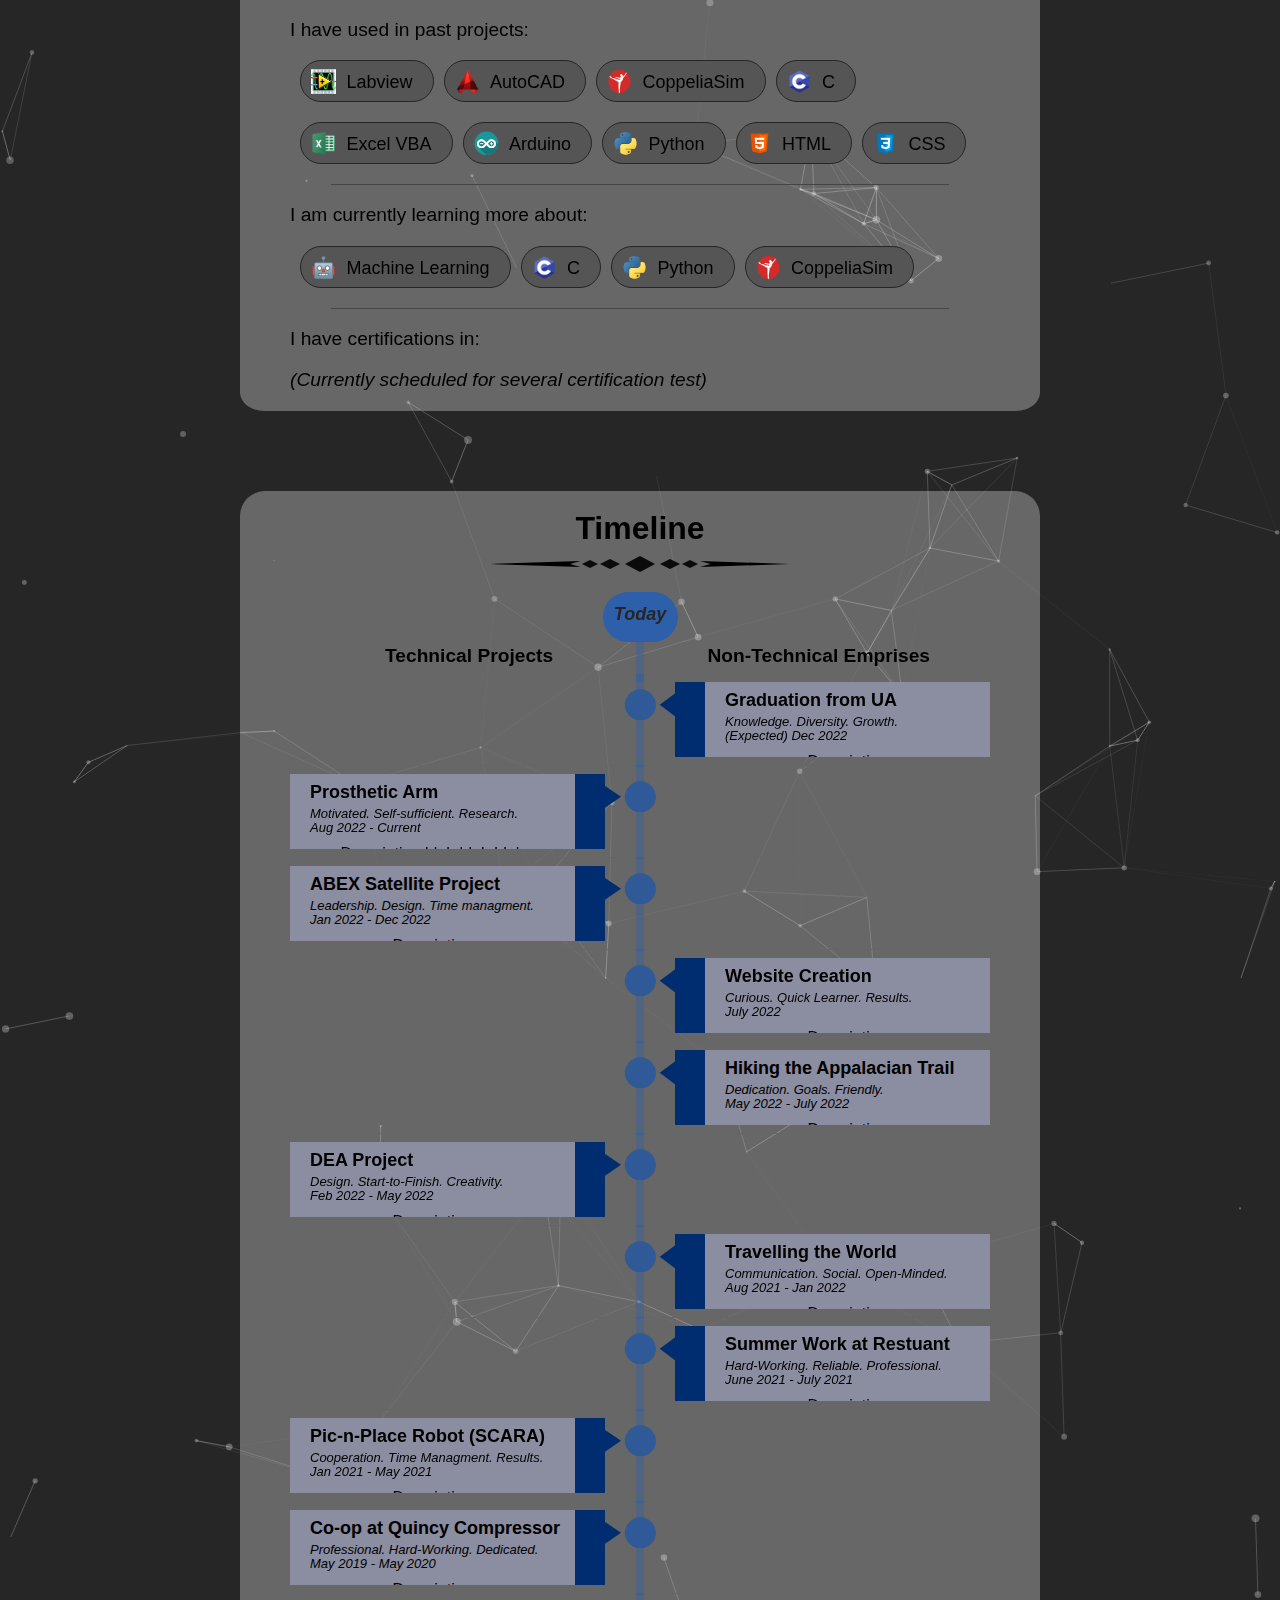
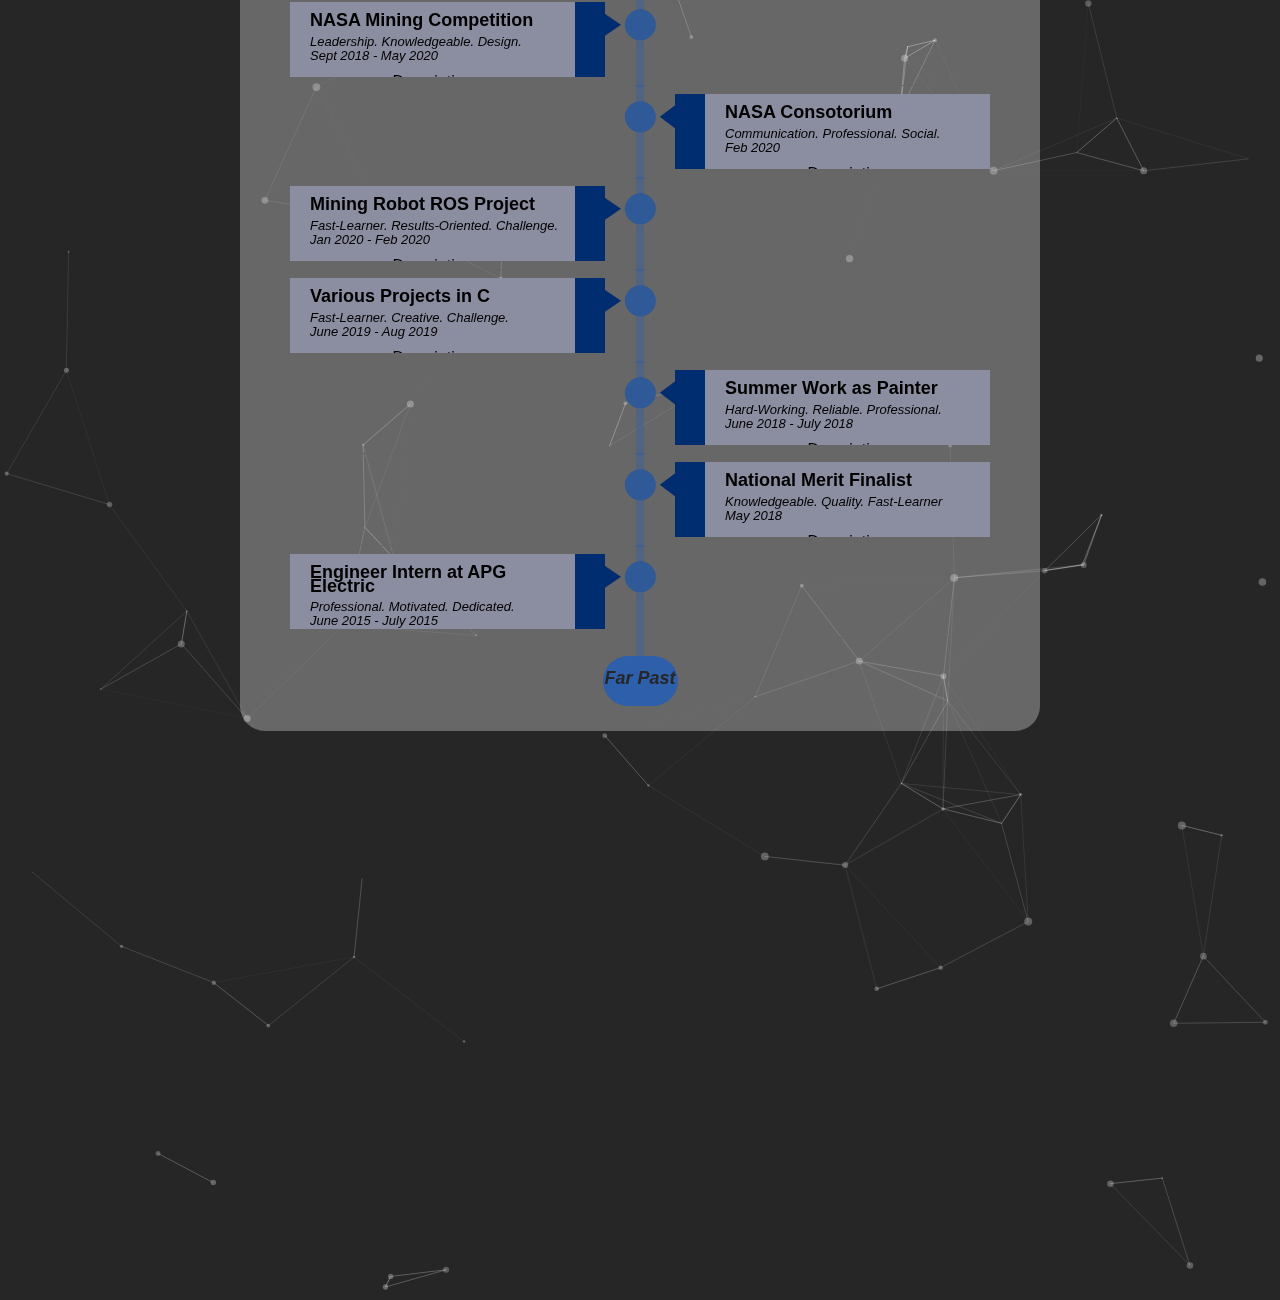
==== commit b9d799a5: "Completed Rough Draft,Missing Mobile Compatability" ====
--- a/index.html
+++ b/index.html
@@ -218,50 +218,298 @@
         <img src="/assets/Icons/ScrollOrnament.svg" height="20px">
 
         <div class="TimelineHeader">
-            <span style="float: left; margin-left:10px">Technical Projects</span>
-            <span style="float: right; margin-right: 10px">Non-Technical Emprises</span>
-            <br>
-            <p> Today </p>
-            <div class="Today"></div>
+            <span style="float: left; margin-left: 95px;">Technical Projects</span>
+            <span style="float: right; margin-right: 60px;">Non-Technical Emprises</span>
+            <div class="Today"> <p>Today</p> </div>
             <div class="Line"></div>
         </div>
-        <div class="TimelineEntry">
-            <div class="centerline"></div>
-            <div class="marker"></div>
-            
-            <div class="Left">
+
+        <div class="TimelineEntry">
+            <div class="centerline"></div>
+            <img class="marker" src="/assets/Icons/TimelineOrnament.svg">
+            <div class="Right">
+                <h1>Graduation from UA</h1>
+                <h2>Knowledge. Diversity. Growth.</h2>
+                <h2>(Expected) Dec 2022</h2>
+                <p>Description</p>
+                <img src="/assets/Pictures/ProfilePic.jpg">
+            </div>
+        </div>
+
+        <hr style="width:88%", size="1", color=#666>
+
+        <div class="TimelineEntry">
+            <div class="centerline"></div>
+            <img class="marker" src="/assets/Icons/TimelineOrnament2.svg">
+            <div class="Left" onclick="myFunction(event)">
+                <div class="OnTop">
+                    <img src="/assets/Icons/Matlab.png">
+                    <img src="/assets/Icons/RobotHead.png">
+                    <img src="/assets/Icons/CoppeliaSim.png">
+                </div>
+                <h1>Prosthetic Arm</h1>
+                <h2>Motivated. Self-sufficient. Research.</h2>
+                <h2>Aug 2022 - Current</h2>
+                <p>Description blah blah blah</p>
+                <img src="/assets/Pictures/ProfilePic.jpg">
+            </div>
+        </div>
+
+        <hr style="width:88%", size="1", color=#666>
+
+        <div class="TimelineEntry">
+            <div class="centerline"></div>
+            <img class="marker" src="/assets/Icons/TimelineOrnament2.svg">
+            <div class="Left" onclick="myFunction(event)">
                 <div class="OnTop">
                     <img src="/assets/Icons/Arduino.png">
+                    <img src="/assets/Icons/Kicad.png">
+                </div>
+                <h1>ABEX Satellite Project</h1>
+                <h2>Leadership. Design. Time managment.</h2>
+                <h2>Jan 2022 - Dec 2022</h2>
+                <p>Description</p>
+                <img src="/assets/Pictures/ProfilePic.jpg">
+            </div>
+        </div>
+
+        <hr style="width:88%", size="1", color=#666>
+
+        <div class="TimelineEntry">
+            <div class="centerline"></div>
+            <img class="marker" src="/assets/Icons/TimelineOrnament.svg">
+            <div class="Right">
+                <div class="OnTop">
+                    <img src="/assets/Icons/html.png">
+                    <img src="/assets/Icons/css.png">
+                </div>
+                <h1>Website Creation</h1>
+                <h2>Curious. Quick Learner. Results.</h2>
+                <h2>July 2022</h2>
+                <p>Description</p>
+                <img src="/assets/Pictures/ProfilePic.jpg">
+            </div>
+        </div>
+
+        <hr style="width:88%", size="1", color=#666>
+
+        <div class="TimelineEntry">
+            <div class="centerline"></div>
+            <img class="marker" src="/assets/Icons/TimelineOrnament.svg">
+            <div class="Right">
+                <h1>Hiking the Appalacian Trail</h1>
+                <h2>Dedication. Goals. Friendly.</h2>
+                <h2>May 2022 - July 2022</h2>
+                <p>Description</p>
+                <img src="/assets/Pictures/ProfilePic.jpg">
+            </div>
+        </div>
+
+        <hr style="width:88%", size="1", color=#666>
+
+        <div class="TimelineEntry">
+            <div class="centerline"></div>
+            <img class="marker" src="/assets/Icons/TimelineOrnament2.svg">
+            <div class="Left" onclick="myFunction(event)">
+                <div class="OnTop">
+                    <img src="/assets/Icons/LTSpice.png">
+                    <img src="/assets/Icons/Kicad.png">
+                </div>
+                <h1>DEA Project</h1>
+                <h2>Design. Start-to-Finish. Creativity.</h2>
+                <h2>Feb 2022 - May 2022</h2>
+                <p>Description</p>
+                <img src="/assets/Pictures/ProfilePic.jpg">
+            </div>
+        </div>
+
+        <hr style="width:88%", size="1", color=#666>
+
+        <div class="TimelineEntry">
+            <div class="centerline"></div>
+            <img class="marker" src="/assets/Icons/TimelineOrnament.svg">
+            <div class="Right">
+                <h1>Travelling the World</h1>
+                <h2>Communication. Social. Open-Minded.</h2>
+                <h2>Aug 2021 - Jan 2022</h2>
+                <p>Description</p>
+                <img src="/assets/Pictures/ProfilePic.jpg">
+            </div>
+        </div>
+
+        <hr style="width:88%", size="1", color=#666>
+        
+        <div class="TimelineEntry">
+            <div class="centerline"></div>
+            <img class="marker" src="/assets/Icons/TimelineOrnament.svg">
+            <div class="Right">
+                <h1>Summer Work at Restuant</h1>
+                <h2>Hard-Working. Reliable. Professional.</h2>
+                <h2>June 2021 - July 2021</h2>
+                <p>Description</p>
+                <img src="/assets/Pictures/ProfilePic.jpg">
+            </div>
+        </div>
+
+        <hr style="width:88%", size="1", color=#666>
+
+        <div class="TimelineEntry">
+            <div class="centerline"></div>
+            <img class="marker" src="/assets/Icons/TimelineOrnament2.svg">
+            <div class="Left" onclick="myFunction(event)">
+                <div class="OnTop">
+                    <img src="/assets/Icons/Solidworks.png">
+                    <img src="/assets/Icons/Python.png">
+                    <img src="/assets/Icons/Arduino.png">
+                </div>
+                <h1>Pic-n-Place Robot (SCARA)</h1>
+                <h2>Cooperation. Time Managment. Results.</h2>
+                <h2>Jan 2021 - May 2021</h2>
+                <p>Description</p>
+                <img src="/assets/Pictures/ProfilePic.jpg">
+            </div>
+        </div>
+
+        <hr style="width:88%", size="1", color=#666>
+
+        <div class="TimelineEntry">
+            <div class="centerline"></div>
+            <img class="marker" src="/assets/Icons/TimelineOrnament2.svg">
+            <div class="Left" onclick="myFunction(event)">
+                <div class="OnTop">
+                    <img src="/assets/Icons/Solidworks.png">
+                    <img src="/assets/Icons/LabView.jpg">
+                    <img src="/assets/Icons/Excel.png">
+                </div>
+                <h1>Co-op at Quincy Compressor</h1>
+                <h2>Professional. Hard-Working. Dedicated.</h2>
+                <h2>May 2019 - May 2020</h2>
+                <p>Description</p>
+                <img src="/assets/Pictures/ProfilePic.jpg">
+            </div>
+        </div>
+
+        <hr style="width:88%", size="1", color=#666>
+
+        <div class="TimelineEntry">
+            <div class="centerline"></div>
+            <img class="marker" src="/assets/Icons/TimelineOrnament2.svg">
+            <div class="Left" onclick="myFunction(event)">
+                <div class="OnTop">
+                    <img src="/assets/Icons/Solidworks.png">
+                </div>
+                <h1>NASA Mining Competition</h1>
+                <h2>Leadership. Knowledgeable. Design.</h2>
+                <h2>Sept 2018 - May 2020</h2>
+                <p>Description</p>
+                <img src="/assets/Pictures/ProfilePic.jpg">
+            </div>
+        </div>        
+        
+        <hr style="width:88%", size="1", color=#666>
+        
+        <div class="TimelineEntry">
+            <div class="centerline"></div>
+            <img class="marker" src="/assets/Icons/TimelineOrnament.svg">
+            <div class="Right">
+                <h1>NASA Consotorium</h1>
+                <h2>Communication. Professional. Social.</h2>
+                <h2>Feb 2020</h2>
+                <p>Description</p>
+                <img src="/assets/Pictures/ProfilePic.jpg">
+            </div>
+        </div>
+
+        <hr style="width:88%", size="1", color=#666>
+
+        <div class="TimelineEntry">
+            <div class="centerline"></div>
+            <img class="marker" src="/assets/Icons/TimelineOrnament2.svg">
+            <div class="Left" onclick="myFunction(event)">
+                <div class="OnTop">
+                    <img src="/assets/Icons/CoppeliaSim.png">
+                </div>
+                <h1>Mining Robot ROS Project</h1>
+                <h2>Fast-Learner. Results-Oriented. Challenge.</h2>
+                <h2>Jan 2020 - Feb 2020</h2>
+                <p>Description</p>
+                <img src="/assets/Pictures/ProfilePic.jpg">
+            </div>
+        </div>
+
+        <hr style="width:88%", size="1", color=#666>
+
+        <div class="TimelineEntry">
+            <div class="centerline"></div>
+            <img class="marker" src="/assets/Icons/TimelineOrnament2.svg">
+            <div class="Left" onclick="myFunction(event)">
+                <div class="OnTop">
+                    <img src="/assets/Icons/ProgrammingC.png">
+                </div>
+                <h1>Various Projects in C</h1>
+                <h2>Fast-Learner. Creative. Challenge.</h2>
+                <h2>June 2019 - Aug 2019</h2>
+                <p>Description</p>
+                <img src="/assets/Pictures/ProfilePic.jpg">
+            </div>
+        </div>
+
+        <hr style="width:88%", size="1", color=#666>
+
+        <div class="TimelineEntry">
+            <div class="centerline"></div>
+            <img class="marker" src="/assets/Icons/TimelineOrnament.svg">
+            <div class="Right">
+                <h1>Summer Work as Painter</h1>
+                <h2>Hard-Working. Reliable. Professional.</h2>
+                <h2>June 2018 - July 2018</h2>
+                <p>Description</p>
+                <img src="/assets/Pictures/ProfilePic.jpg">
+            </div>
+        </div>
+
+        <hr style="width:88%", size="1", color=#666>
+
+        <div class="TimelineEntry">
+            <div class="centerline"></div>
+            <img class="marker" src="/assets/Icons/TimelineOrnament.svg">
+            <div class="Right">
+                <h1>National Merit Finalist</h1>
+                <h2>Knowledgeable. Quality. Fast-Learner</h2>
+                <h2>May 2018</h2>
+                <p>Description</p>
+                <img src="/assets/Pictures/ProfilePic.jpg">
+            </div>
+        </div>
+
+        <hr style="width:88%", size="1", color=#666>
+
+        <div class="TimelineEntry">
+            <div class="centerline"></div>
+            <img class="marker" src="/assets/Icons/TimelineOrnament2.svg">
+            <div class="Left" onclick="myFunction(event)">
+                <div class="OnTop">
                     <img src="/assets/Icons/AutoCad.png">
-                    <img src="/assets/Icons/CoppeliaSim.png">
-                </div>
-                <h1>Title</h1>
-                <h2>Keyword1. Keyword2. Keywore3.</h2>
-                <p>Description</p>
-                <img src="/assets/Pictures/ProfilePic.jpg">
-            </div>
-            <div class="Right"></div>
-        </div>
-        <hr>
-        <div class="TimelineEntry">
-            <div class="centerline"></div>
-            <div class="marker"></div>
-            <div class="Left"></div>
-            <div class="Right">
-                <div class="OnTop">
-                    <img src="/assets/Icons/Arduino.png">
-                    <img src="/assets/Icons/AutoCad.png">
-                    <img src="/assets/Icons/CoppeliaSim.png">
-                </div>
-                <h1>Title</h1>
-                <h2>Keywords</h2>
-                <p>Description</p>
-                <img src="/assets/Pictures/ProfilePic.jpg">
-            </div>
+                </div>
+                <h1>Engineer Intern at APG Electric</h1>
+                <h2>Professional. Motivated. Dedicated.</h2>
+                <h2>June 2015 - July 2015</h2>
+                <p>Description</p>
+                <img src="/assets/Pictures/ProfilePic.jpg">
+            </div>
+        </div>
+
+        <hr style="width:88%", size="1", color=#666>
+        
+        <div class="TimelineFooter">
+            <div class="Today"> <p>Far Past</p> </div>
+            <div class="Line2"></div>
         </div>
 
     </div>
     </section>
 
+<script type="text/javascript" src="/assets/timeline.js"></script>
+
 </body>
 </html>
--- a/style.css
+++ b/style.css
@@ -10,7 +10,7 @@
 
 #particles-js
 {
-    height:200%;
+    height:250%;
     background: #262626;
 }
 
@@ -303,25 +303,20 @@
     background-color: rgba(255,255,255,0.3);
     padding: 10px 50px 25px;
     overflow-y: visible;
-    border-radius: 3%;
-}
-
-.Timeline span {
-    font-size: larger;
-}
-
-.Timeline p {
-    font-size: larger;
-}
-
+    border-radius: 25px;
+}
+/* Header */
 .TimelineHeader {
     position: relative;
-    margin: auto;
     width: 100%;
     height: auto;
-    margin-top: 20px;
-    background-color: aqua;
-    z-index: 1;
+    z-index: 1;
+}
+
+.TimelineHeader span {
+    margin-top: 53px;
+    font-size: larger;
+    font-weight: bolder;
 }
 
 .Today {
@@ -334,88 +329,117 @@
     border-style: hidden;
     border-radius:25px;
     font-size: large;
-    padding: 5px 0 0 0;
+    padding: 0px 0 0 0;
+}
+
+.Today p {
+    color: #262626;
+    line-height: 45px;
+    font-style: italic;
+    font-weight: 600;
 }
 
 .Line {
     position: relative;
     margin: auto;
     width: 8px;
-    height: 35px;
-    background-color: rgba(45, 95, 170,0.5);
+    height: 40px;
+    background-color: rgba(45, 95, 170,0.4);
     border-style: hidden;
 }
 
+/* Footer */
+.TimelineFooter {
+    position: relative;
+    width: 100%;
+    height: auto;
+    z-index: 1;
+    overflow: visible;
+}
+
+.Line2 {
+    position: absolute;
+    left: calc(50% - 4px);
+    width: 8px;
+    height: 20px;
+    top: -35%;
+    background-color: rgba(45, 95, 170,0.4);
+    border-style: hidden;
+}
+
+/* Timeline Middle */
 .TimelineEntry {
     position: relative;
     margin: auto;
     width: 100%;
     height: 75px;
-    /*background-color: red;*/
-    z-index: 1;
-    overflow: hidden;
-}
-
+    z-index: 1;
+}
 
 .centerline {
     position: absolute;
     left: calc(50% - 4px);
+    top: -12%;
     width: 8px;
-    height: 100%;
-    background-color: rgba(45, 95, 170,0.5);
-    border-style: hidden;
+    height: 125%;
+    background-color: rgba(45, 95, 170,0.4);
     z-index: 1;
 }
 
 .marker {
     position: absolute;
-    left: calc(50% - 20px);
-    top: calc(50% - 20px);
-    width: 40px;
-    height: 40px;
-    background-color: rgba(45, 95, 170,1.0);
-    border-style: hidden;
-    border-radius: 50%;
-    z-index: 2;
-}
-
+    left: calc(50% - 50px);
+    top: calc(50% - 50px);
+    width: 124px;
+    z-index: 3;
+}
+
+/* Timeline Card */
 .Left, .Right{
     position: relative;
-    top: 0;
-    width: 43%;
-    height: 100px;
+    box-sizing: border-box;
+    width: 45%;
+    height: inherit;
+    padding: -5px 0 0 0;
     z-index: 3;
     overflow: hidden;
-    
-    transition: all 0.3s ease-in-out;
+    transition: all 0.5s ease-in-out;
+    background-color: rgb(139, 141, 160);
 }
 
 .Left {
     float: left;
-    background-color: green;
+    border-right: solid;
+    border-width: 30px;
+    border-color: rgb(0, 45, 112); 
 }
 
 .Right {
     float: right;
-    background-color: purple;
-}
-
-/*
-.Left:hover, .Right:hover {
-    transform: scale(1.15);
-    height: 300px;
-}
-*/
-
-.Left h1, .Right h1, .Left h2, .Right h2 {
+    border-left: solid;
+    border-width: 30px;
+    border-color: rgb(0, 45, 112); 
+}
+
+.Left h1, .Right h1 {
+    font-size: large;
+    text-align: left;
+    padding: 0 0 0 20px;
+    line-height: 75%;
+}
+
+.Left h2, .Right h2{
     font-size: small;
     text-align: left;
+    font-style: italic;
+    font-weight: normal;
     padding: 0 0 0 20px;
-}
-
-.Left h1, .Right h1, .Left h2, .Right h2 {
-    font-size: small;
-    text-align: left;
+    line-height: 25%;;
+}
+
+.Left img, .Right img {
+    width: 100px;
+    height: 100px;
 }
 
 .OnTop {
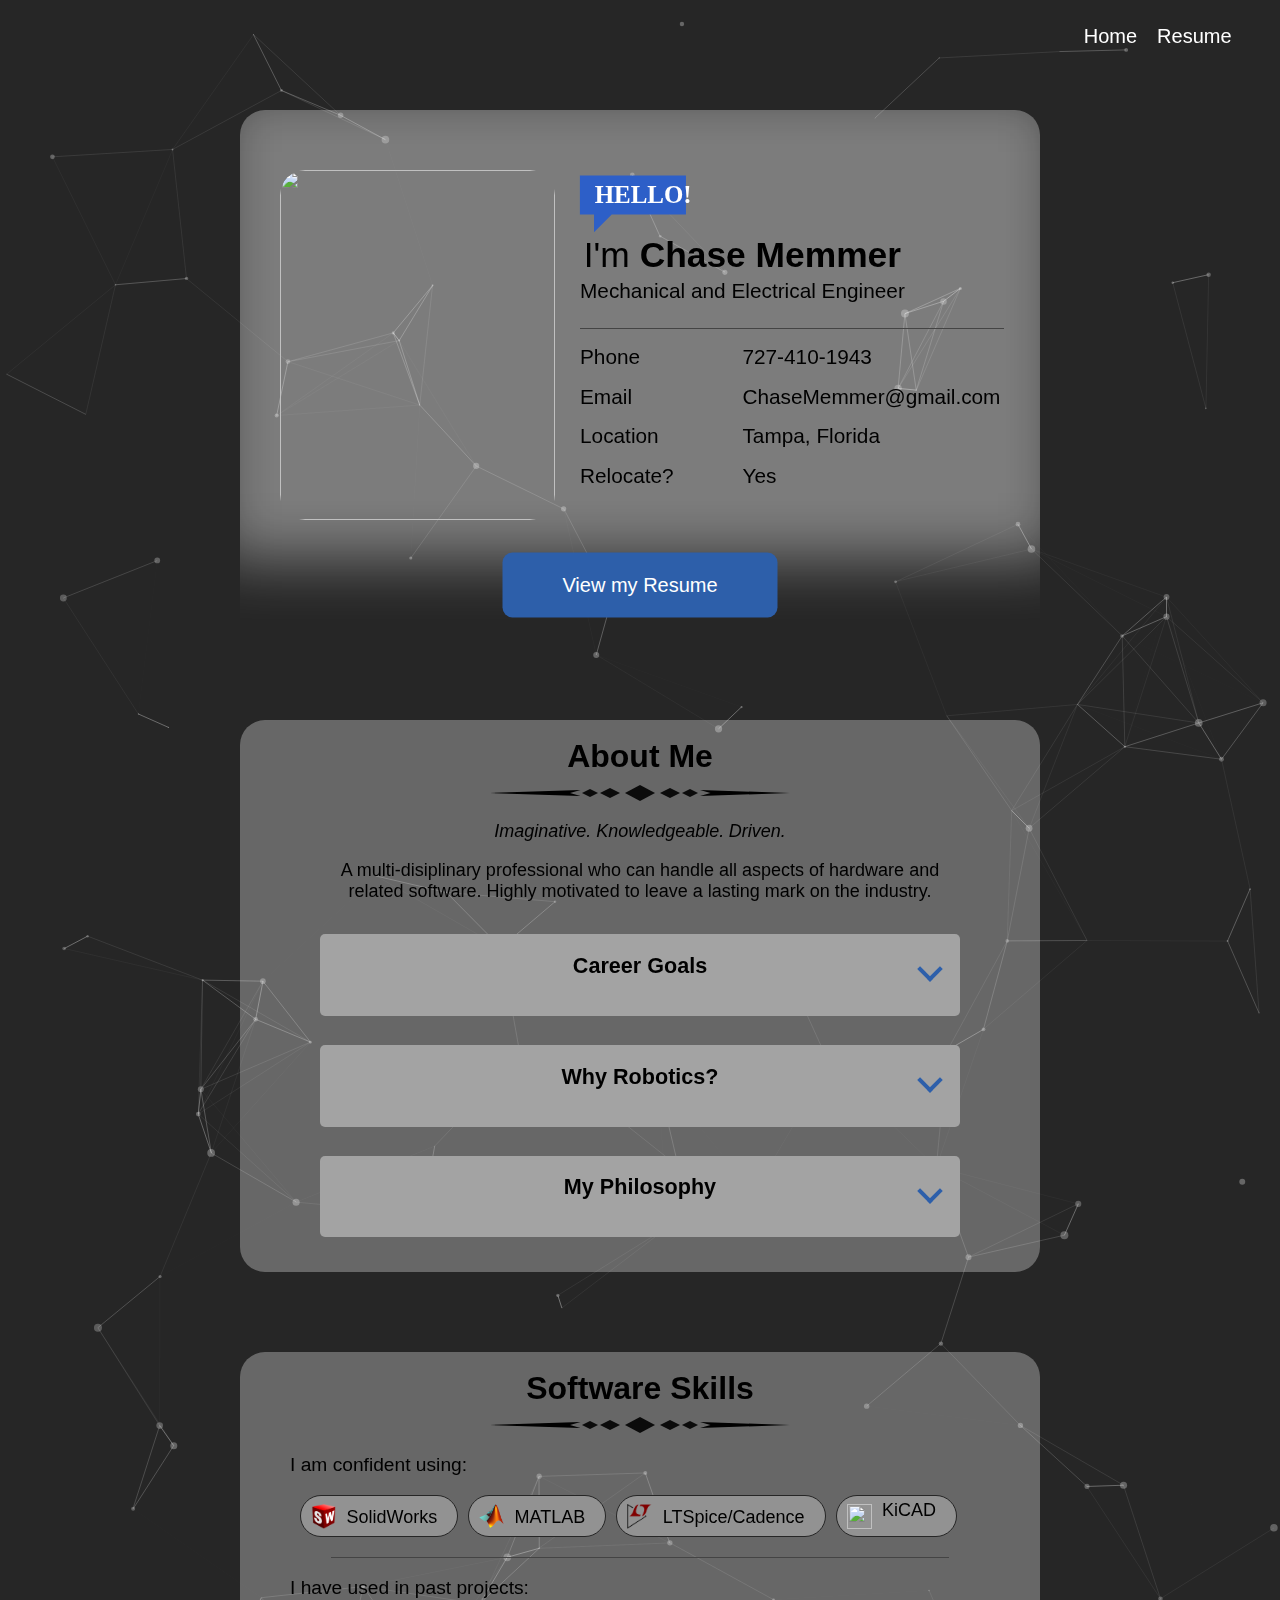
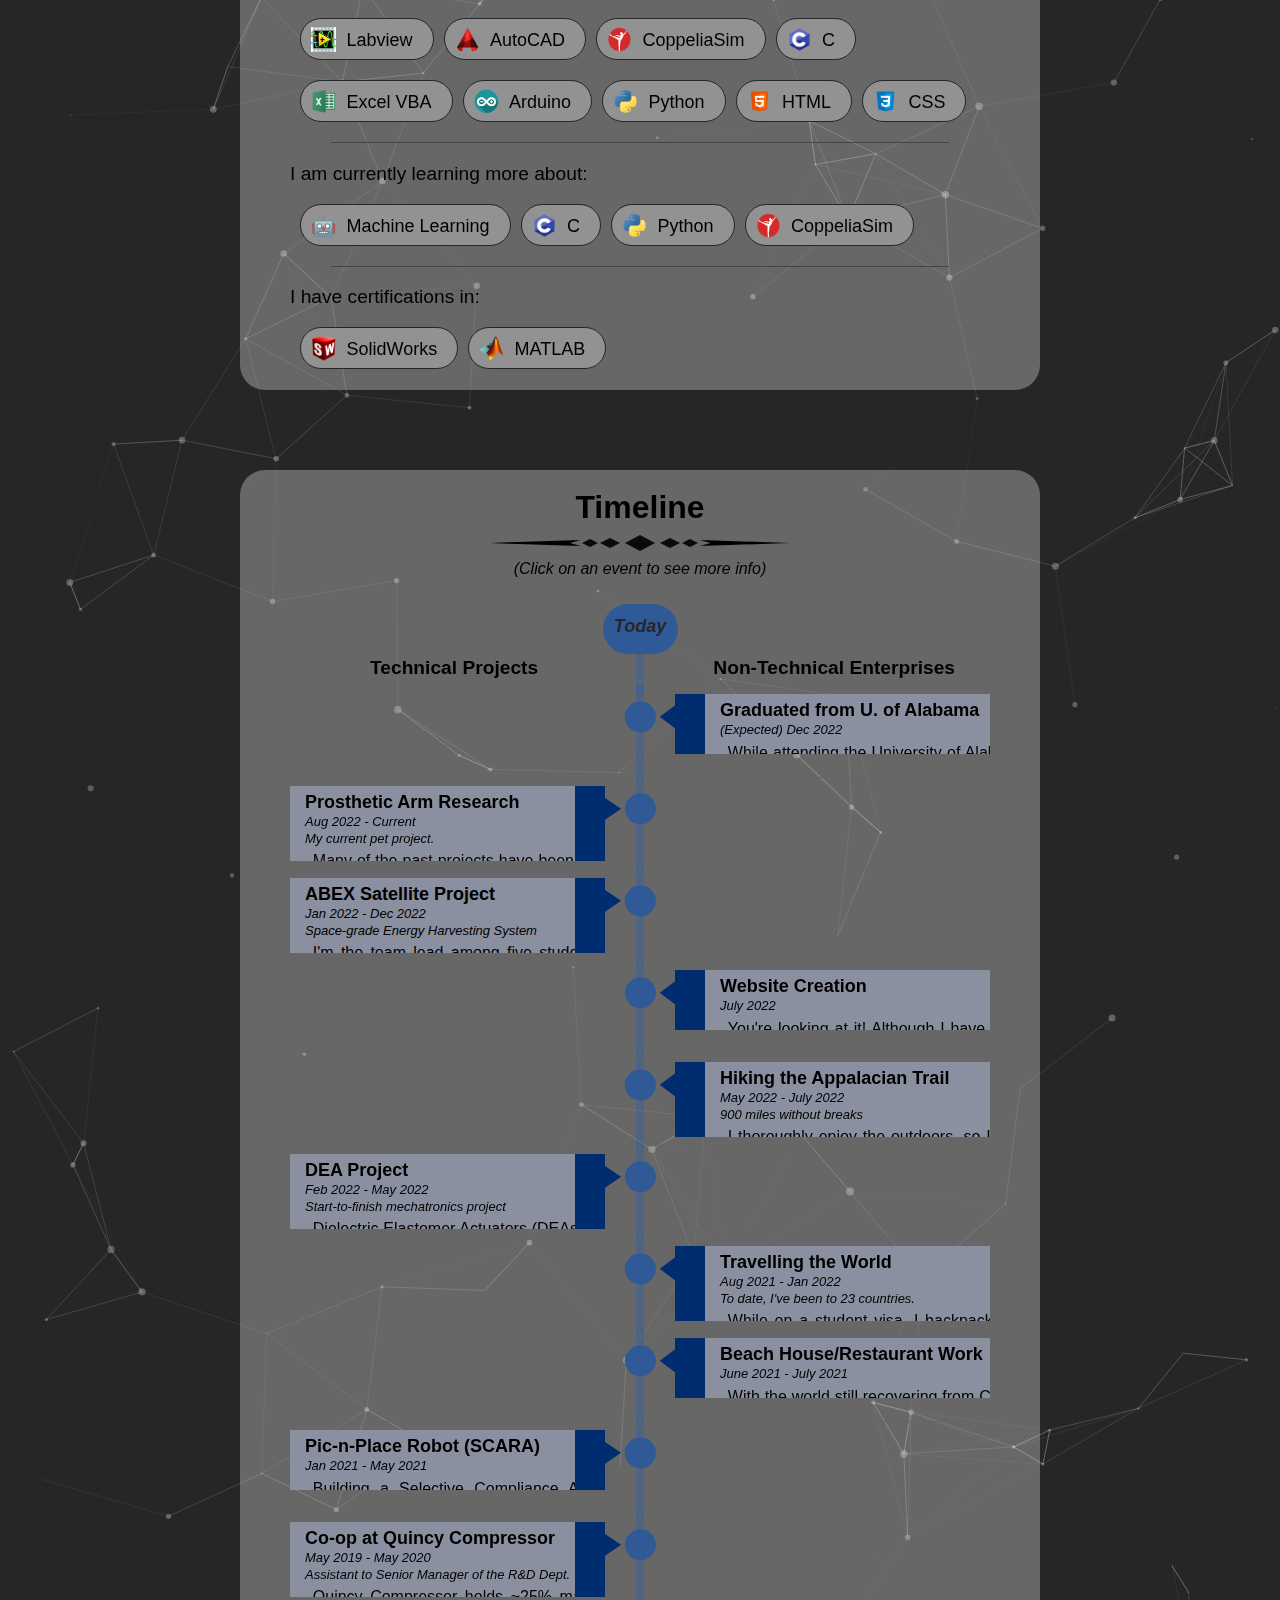
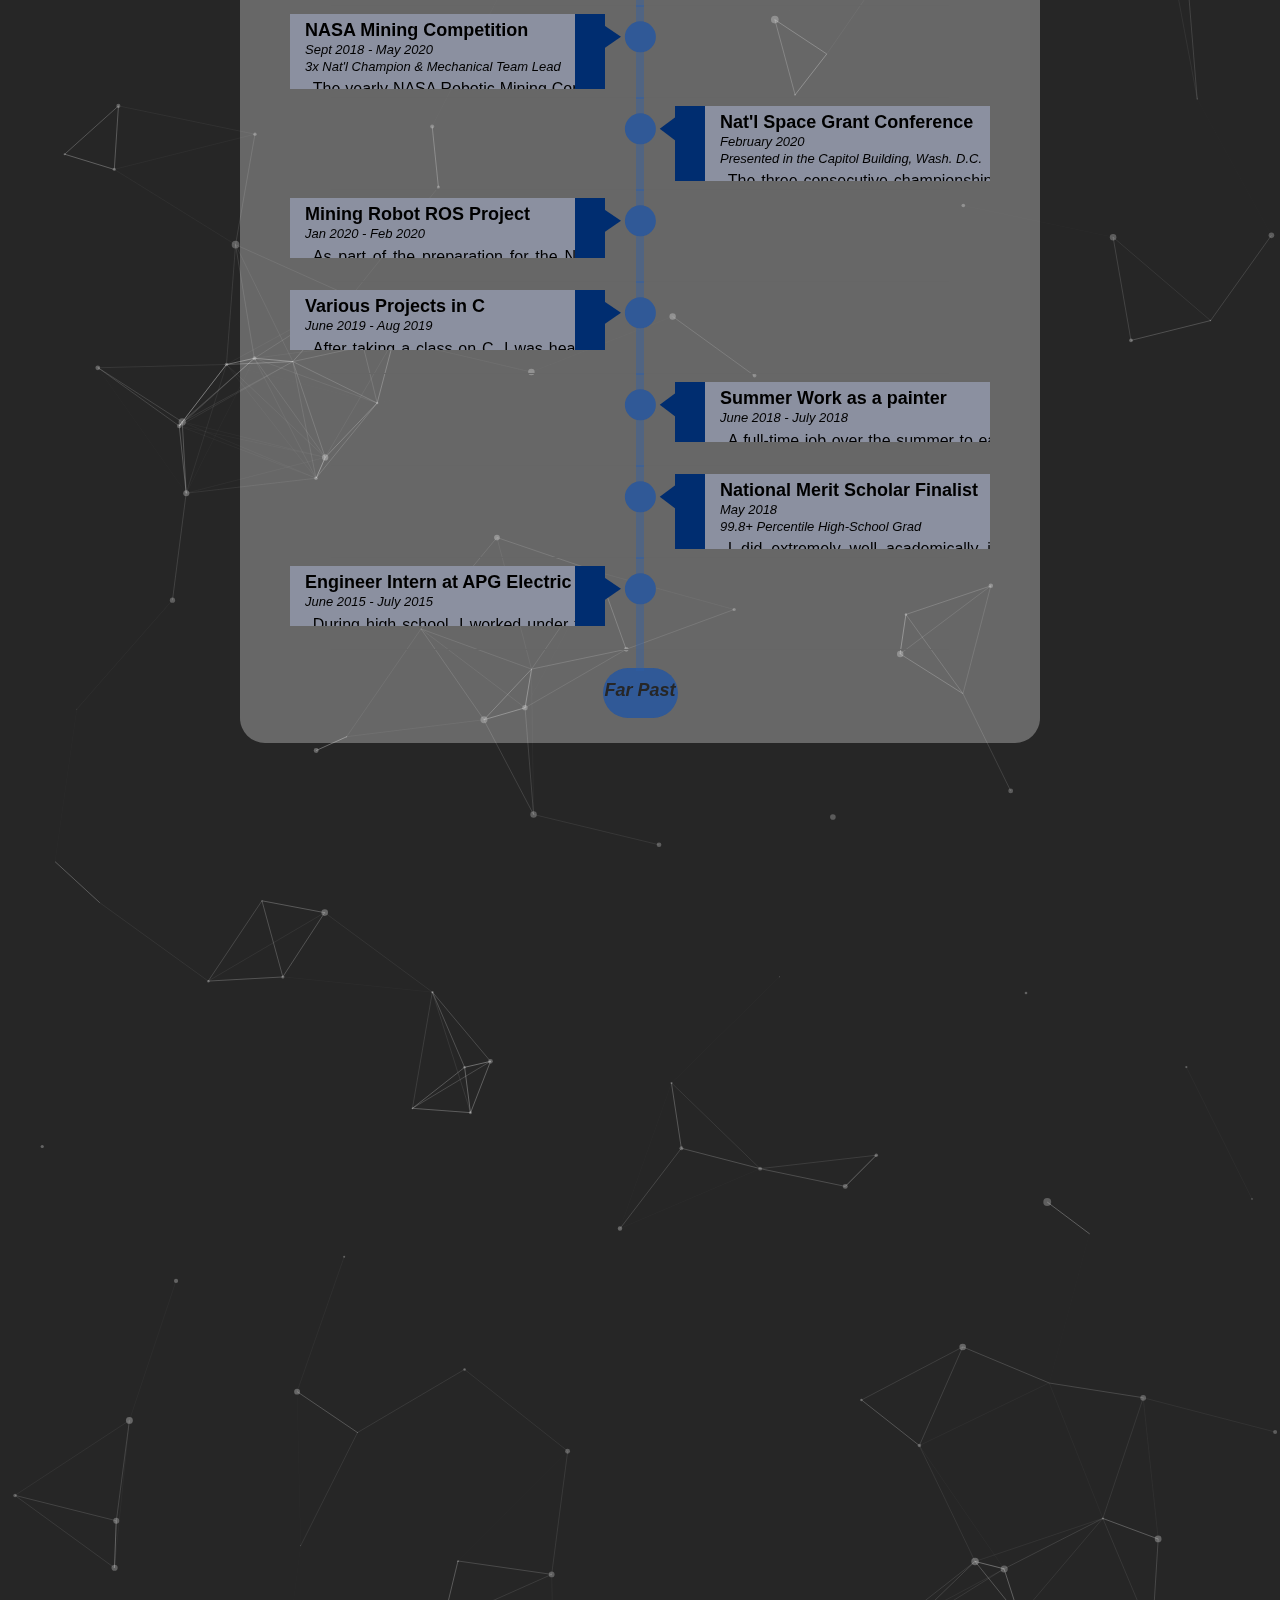
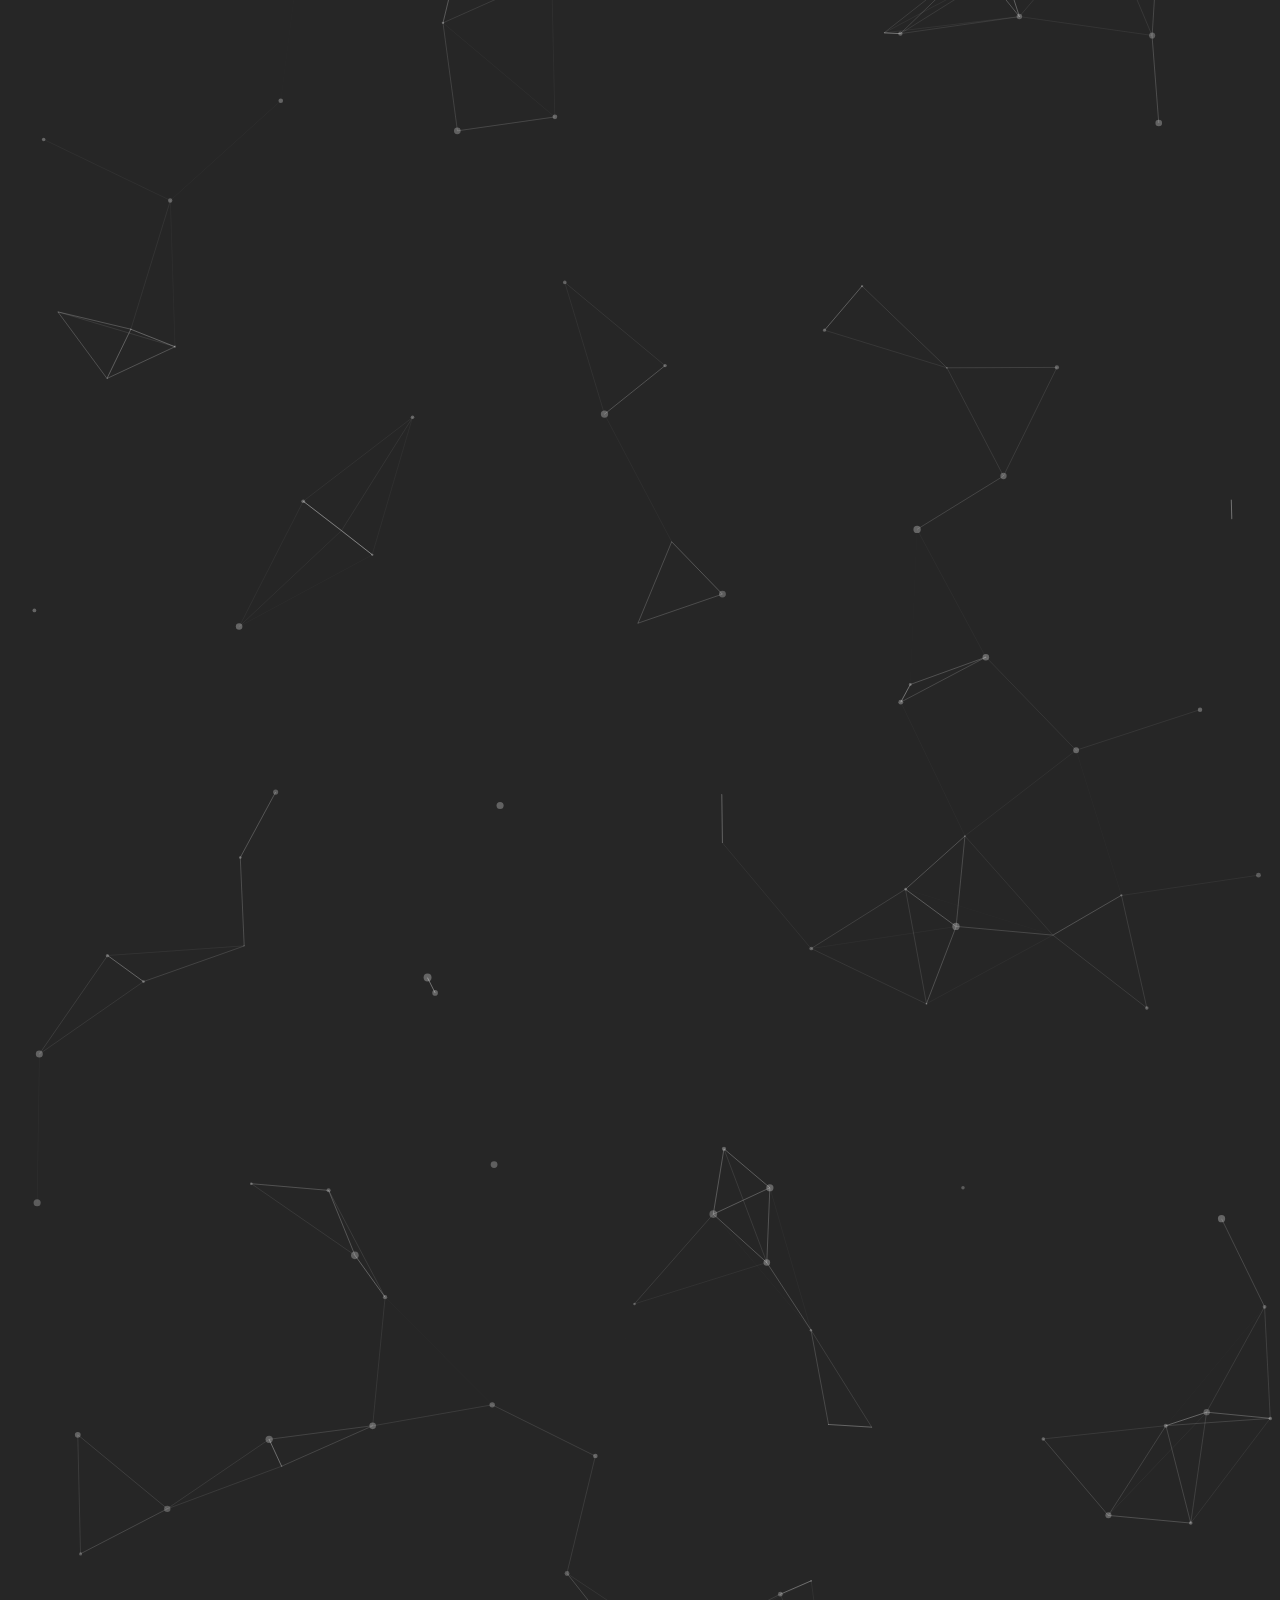
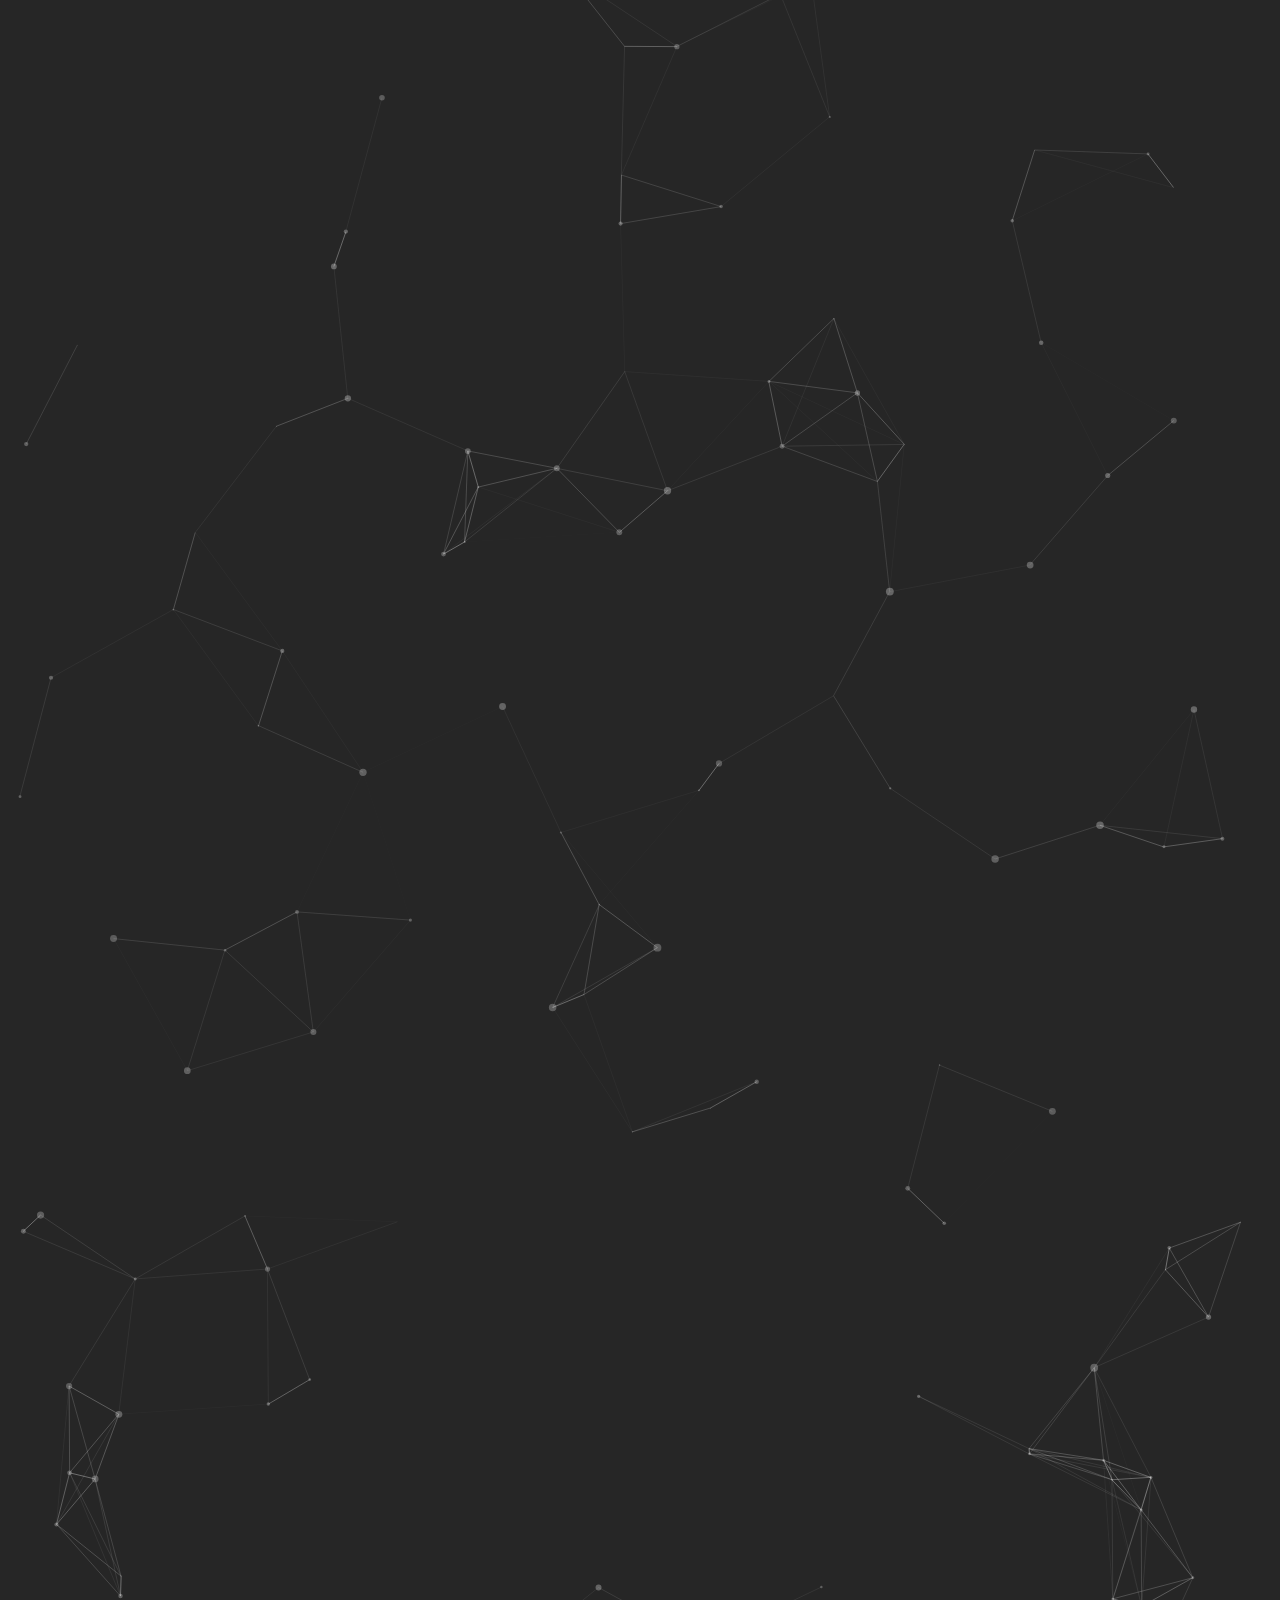
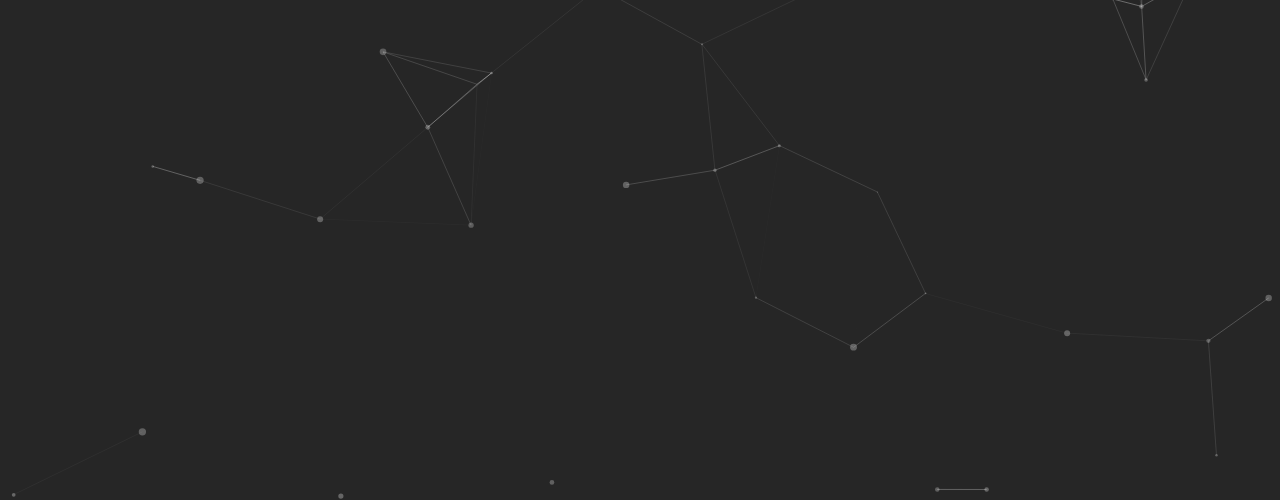
==== commit 03c74c94: "Add files via upload" ====
--- a/index.html
+++ b/index.html
@@ -1,515 +1,673 @@
-<html lang="en">
-<head>
-    <meta charset="UTF-8">
-    <meta http-equiv="X-UA-Compatible" content="IE=edge">
-    <meta name="viewport" content="width=<device-width>, initial-scale=1.0">
-    <title>Chase Memmer</title>
-    <link rel="stylesheet" href="style.css">
-    <link rel="stylesheet" href="NavigationBar.css">
-</head>
-<body>
-
-    <!-- Navigation Bar (add more <li> to expand) -->
-    <nav>
-        <ul>
-            <li><a href="../ChaseMemmer.github.io/">Home</a></li>
-            <li><a href="/Resume">Resume</a></li>
-        </ul>
-    </nav>
-
-    <!-- Background (Hides Nav bar if initialized first) -->
-    <div> 
-        <div id="particles-js"></div>
-        <script type="text/javascript" src="/assets/particles.js"></script>
-        <script type="text/javascript" src="/assets/app.js"></script>
-    </div>
-
-    <!-- Initial Summary Box -->
-    <div class="ProfileOutline">
-        <div class="PicContainer">
-            <img id="ProfilePic" src="/assets/Pictures/ProfilePic.jpg"/>
-        </div>
-        <img id="HelloPic" src="/assets/Icons/Hello.svg"/>
-        <div id="ProfileTextContainer">
-            <p style="font-size:170%"> I'm <b>Chase Memmer</b></p>
-            <p> Mechanical and Electrical Engineer</p>
-            <br style="line-height: 30%">
-            <hr style="width:130%", size="1", color=#444>
-            <div id="QuickInfoQs">
-                <p>Phone</p>
-                <p>Email</p>
-                <p>Location</p>
-                <p>Relocate?</p>
-            </div>
-            <div id="QuickInfoAs">
-                <p class="colorful"> 727-410-1943 </p>
-                <p class="colorful"> ChaseMemmer@gmail.com</p>
-                <p class="colorful"> Tampa, Florida</p>
-                <p class="colorful"> Yes </p>
-            </div>
-        </div>
-        <button class="button" id="button1" onclick="javascript:location.href='../Resume.html';">View my Resume</button>
-        <script type="text/javascript" src="/assets/button.js"></script>
-    </div>
-
-    <section id="InfoContainer">
-
-    <!-- About Me -->
-    <div class="AboutMeOutline">
-        <h1 style="line-height: 10px;">About Me</h1>
-        <img src="/assets/Icons/ScrollOrnament.svg" height="20px">
-        <p></p>
-        <span class="colorful"><em>Imaginative. </em></span>
-        <span class="colorful"><em>Knowledgeable.</em></span>
-        <span class="colorful"><em>Successful.</em></span>
-        <p style="width: 80%; margin-left: 10%;">A multi-disiplinary professional that can handle all 
-            aspects of hardware and related software. Highly motivated to leave a lasting mark on the 
-            industry. 
-        </p>
-
-        <div class="accordion-menu">
-            <ul class="AboutMe">
-                <li>
-                    <input type="checkbox" checked>
-                    <i class="arrow"></i>
-                    <h2>Career Goals</h2>
-                    <p>I'm aiming to work in Research and Development for a company specializing
-                        in mechatronics/robotics. Ideally, this company would produce prosthetics,
-                        exoskeletons or other human-augmentation technology.
-                    </p>
-                </li>
-            </ul>
-            <br style="line-height: 0;">
-            <ul class="AboutMe">
-                <li>
-                    <input type="checkbox" checked>
-                    <i class="arrow"></i>
-                    <h2>Why Robotics?</h2>
-                    <p>I got my first professional engineering job at fifteen years old and have been narrowing
-                       my focus ever since. Robotics has consistently excited me and I have 
-                       the skills to excel at it. Also, the cutting-edge nature of prosthetics and exoskeletons
-                       has capitivated my attention and I sincerly desire to help the technology flourish.
-
-                    </p>
-                </li>
-            </ul>
-            <br style="line-height: 0;">
-            <ul class="AboutMe">
-                <li>
-                    <input type="checkbox" checked>
-                    <i class="arrow"></i>
-                    <h2>My Philosophy</h2>
-                    <p>I try to follow the Bayesian school of thought, which includes trying
-                        to assign probabilities, expected values and risk-benefit ratios for 
-                        logical problems. Regarding exoskeletons/prosthetics, I take a 
-                        transhumanist approach and want to expand usage beyond people with 
-                        disabilities.
-                    </p>
-                </li>
-            </ul>
-        </div>
-    </div>
-
-    <!-- Skills -->
-    <div class="SkillsOutline">
-        <h1 style="line-height: 10px;">Software Skills</h1>
-        <img src="/assets/Icons/ScrollOrnament.svg" height="20px">
-
-        <!--
-            Format is:
-            <div class="skill"></div> as the container
-
-            <img> for logos (found in /assets/Icons)
-            <span> for title
-        -->
-
-        <p class="colorful">I am confident using:</p> 
-            <div class="skill"> 
-                <img src="/assets/Icons/Solidworks.png">
-                <span>SolidWorks</span>
-            </div>
-            <div class="skill"> 
-                <img src="/assets/Icons/Matlab.png">
-                <span>MATLAB</span>
-            </div>
-            <div class="skill"> 
-                <img src="/assets/Icons/LTSpice.png">
-                <span>LTSpice/Cadence</span>
-            </div>
-            <div class="skill"> 
-                <img src="/assets/Icons/KiCad.png">
-                <span>KiCAD</span>
-            </div>
-            <hr style="width:88%", size="1", color=#444>
-
-        <p class="colorful">I have used in past projects:</p> 
-            <div class="skill"> 
-                <img src="/assets/Icons/LabView.jpg">
-                <span>Labview</span>
-            </div>
-            <div class="skill"> 
-                <img src="/assets/Icons/AutoCad.png">
-                <span>AutoCAD</span>
-            </div>
-            <div class="skill"> 
-                <img src="/assets/Icons/CoppeliaSim.png">
-                <span>CoppeliaSim</span>
-            </div>
-            <div class="skill"> 
-                <img src="/assets/Icons/ProgrammingC.png">
-                <span>C</span>
-            </div>
-            <div class="skill"> 
-                <img src="/assets/Icons/Excel.png">
-                <span>Excel VBA</span>
-            </div>
-            <div class="skill"> 
-                <img src="/assets/Icons/Arduino.png">
-                <span>Arduino</span>
-            </div>
-            <div class="skill"> 
-                <img src="/assets/Icons/Python.png">
-                <span>Python</span>
-            </div>
-            <div class="skill"> 
-                <img src="/assets/Icons/html.png">
-                <span>HTML</span>
-            </div>
-            <div class="skill"> 
-                <img src="/assets/Icons/css.png">
-                <span>CSS</span>
-            </div>
-            <hr style="width:88%", size="1", color=#444>
-
-        <p class="colorful">I am currently learning more about:</p> 
-            <div class="skill"> 
-                <img src="/assets/Icons/RobotHead.png">
-                <span>Machine Learning</span>
-            </div>
-            <div class="skill"> 
-                <img src="/assets/Icons/ProgrammingC.png">
-                <span>C</span>
-            </div>
-            <div class="skill"> 
-                <img src="/assets/Icons/Python.png">
-                <span>Python</span>
-            </div>
-            <div class="skill"> 
-                <img src="/assets/Icons/CoppeliaSim.png">
-                <span>CoppeliaSim</span>
-            </div>
-            <hr style="width:88%", size="1", color=#444>
-
-        <p class="colorful">I have certifications in:</p> 
-        <!-- <div class="skill"> 
-            <img id="temp" src="/assets/Pictures/ProfilePic.jpg">
-            <span>Longest</span>
-        </div> -->
-        <p><em>(Currently scheduled for several certification test)</em></p>
-        
-        <hr style="width:88%", size="1", color=#666>
-    </div>
-    
-
-    <!-- Timeline -->
-    
-    <div class="Timeline">
-        <h1 style="line-height: 10px;">Timeline</h1>
-        <img src="/assets/Icons/ScrollOrnament.svg" height="20px">
-
-        <div class="TimelineHeader">
-            <span style="float: left; margin-left: 95px;">Technical Projects</span>
-            <span style="float: right; margin-right: 60px;">Non-Technical Emprises</span>
-            <div class="Today"> <p>Today</p> </div>
-            <div class="Line"></div>
-        </div>
-
-        <div class="TimelineEntry">
-            <div class="centerline"></div>
-            <img class="marker" src="/assets/Icons/TimelineOrnament.svg">
-            <div class="Right">
-                <h1>Graduation from UA</h1>
-                <h2>Knowledge. Diversity. Growth.</h2>
-                <h2>(Expected) Dec 2022</h2>
-                <p>Description</p>
-                <img src="/assets/Pictures/ProfilePic.jpg">
-            </div>
-        </div>
-
-        <hr style="width:88%", size="1", color=#666>
-
-        <div class="TimelineEntry">
-            <div class="centerline"></div>
-            <img class="marker" src="/assets/Icons/TimelineOrnament2.svg">
-            <div class="Left" onclick="myFunction(event)">
-                <div class="OnTop">
-                    <img src="/assets/Icons/Matlab.png">
-                    <img src="/assets/Icons/RobotHead.png">
-                    <img src="/assets/Icons/CoppeliaSim.png">
-                </div>
-                <h1>Prosthetic Arm</h1>
-                <h2>Motivated. Self-sufficient. Research.</h2>
-                <h2>Aug 2022 - Current</h2>
-                <p>Description blah blah blah</p>
-                <img src="/assets/Pictures/ProfilePic.jpg">
-            </div>
-        </div>
-
-        <hr style="width:88%", size="1", color=#666>
-
-        <div class="TimelineEntry">
-            <div class="centerline"></div>
-            <img class="marker" src="/assets/Icons/TimelineOrnament2.svg">
-            <div class="Left" onclick="myFunction(event)">
-                <div class="OnTop">
-                    <img src="/assets/Icons/Arduino.png">
-                    <img src="/assets/Icons/Kicad.png">
-                </div>
-                <h1>ABEX Satellite Project</h1>
-                <h2>Leadership. Design. Time managment.</h2>
-                <h2>Jan 2022 - Dec 2022</h2>
-                <p>Description</p>
-                <img src="/assets/Pictures/ProfilePic.jpg">
-            </div>
-        </div>
-
-        <hr style="width:88%", size="1", color=#666>
-
-        <div class="TimelineEntry">
-            <div class="centerline"></div>
-            <img class="marker" src="/assets/Icons/TimelineOrnament.svg">
-            <div class="Right">
-                <div class="OnTop">
-                    <img src="/assets/Icons/html.png">
-                    <img src="/assets/Icons/css.png">
-                </div>
-                <h1>Website Creation</h1>
-                <h2>Curious. Quick Learner. Results.</h2>
-                <h2>July 2022</h2>
-                <p>Description</p>
-                <img src="/assets/Pictures/ProfilePic.jpg">
-            </div>
-        </div>
-
-        <hr style="width:88%", size="1", color=#666>
-
-        <div class="TimelineEntry">
-            <div class="centerline"></div>
-            <img class="marker" src="/assets/Icons/TimelineOrnament.svg">
-            <div class="Right">
-                <h1>Hiking the Appalacian Trail</h1>
-                <h2>Dedication. Goals. Friendly.</h2>
-                <h2>May 2022 - July 2022</h2>
-                <p>Description</p>
-                <img src="/assets/Pictures/ProfilePic.jpg">
-            </div>
-        </div>
-
-        <hr style="width:88%", size="1", color=#666>
-
-        <div class="TimelineEntry">
-            <div class="centerline"></div>
-            <img class="marker" src="/assets/Icons/TimelineOrnament2.svg">
-            <div class="Left" onclick="myFunction(event)">
-                <div class="OnTop">
-                    <img src="/assets/Icons/LTSpice.png">
-                    <img src="/assets/Icons/Kicad.png">
-                </div>
-                <h1>DEA Project</h1>
-                <h2>Design. Start-to-Finish. Creativity.</h2>
-                <h2>Feb 2022 - May 2022</h2>
-                <p>Description</p>
-                <img src="/assets/Pictures/ProfilePic.jpg">
-            </div>
-        </div>
-
-        <hr style="width:88%", size="1", color=#666>
-
-        <div class="TimelineEntry">
-            <div class="centerline"></div>
-            <img class="marker" src="/assets/Icons/TimelineOrnament.svg">
-            <div class="Right">
-                <h1>Travelling the World</h1>
-                <h2>Communication. Social. Open-Minded.</h2>
-                <h2>Aug 2021 - Jan 2022</h2>
-                <p>Description</p>
-                <img src="/assets/Pictures/ProfilePic.jpg">
-            </div>
-        </div>
-
-        <hr style="width:88%", size="1", color=#666>
-        
-        <div class="TimelineEntry">
-            <div class="centerline"></div>
-            <img class="marker" src="/assets/Icons/TimelineOrnament.svg">
-            <div class="Right">
-                <h1>Summer Work at Restuant</h1>
-                <h2>Hard-Working. Reliable. Professional.</h2>
-                <h2>June 2021 - July 2021</h2>
-                <p>Description</p>
-                <img src="/assets/Pictures/ProfilePic.jpg">
-            </div>
-        </div>
-
-        <hr style="width:88%", size="1", color=#666>
-
-        <div class="TimelineEntry">
-            <div class="centerline"></div>
-            <img class="marker" src="/assets/Icons/TimelineOrnament2.svg">
-            <div class="Left" onclick="myFunction(event)">
-                <div class="OnTop">
-                    <img src="/assets/Icons/Solidworks.png">
-                    <img src="/assets/Icons/Python.png">
-                    <img src="/assets/Icons/Arduino.png">
-                </div>
-                <h1>Pic-n-Place Robot (SCARA)</h1>
-                <h2>Cooperation. Time Managment. Results.</h2>
-                <h2>Jan 2021 - May 2021</h2>
-                <p>Description</p>
-                <img src="/assets/Pictures/ProfilePic.jpg">
-            </div>
-        </div>
-
-        <hr style="width:88%", size="1", color=#666>
-
-        <div class="TimelineEntry">
-            <div class="centerline"></div>
-            <img class="marker" src="/assets/Icons/TimelineOrnament2.svg">
-            <div class="Left" onclick="myFunction(event)">
-                <div class="OnTop">
-                    <img src="/assets/Icons/Solidworks.png">
-                    <img src="/assets/Icons/LabView.jpg">
-                    <img src="/assets/Icons/Excel.png">
-                </div>
-                <h1>Co-op at Quincy Compressor</h1>
-                <h2>Professional. Hard-Working. Dedicated.</h2>
-                <h2>May 2019 - May 2020</h2>
-                <p>Description</p>
-                <img src="/assets/Pictures/ProfilePic.jpg">
-            </div>
-        </div>
-
-        <hr style="width:88%", size="1", color=#666>
-
-        <div class="TimelineEntry">
-            <div class="centerline"></div>
-            <img class="marker" src="/assets/Icons/TimelineOrnament2.svg">
-            <div class="Left" onclick="myFunction(event)">
-                <div class="OnTop">
-                    <img src="/assets/Icons/Solidworks.png">
-                </div>
-                <h1>NASA Mining Competition</h1>
-                <h2>Leadership. Knowledgeable. Design.</h2>
-                <h2>Sept 2018 - May 2020</h2>
-                <p>Description</p>
-                <img src="/assets/Pictures/ProfilePic.jpg">
-            </div>
-        </div>        
-        
-        <hr style="width:88%", size="1", color=#666>
-        
-        <div class="TimelineEntry">
-            <div class="centerline"></div>
-            <img class="marker" src="/assets/Icons/TimelineOrnament.svg">
-            <div class="Right">
-                <h1>NASA Consotorium</h1>
-                <h2>Communication. Professional. Social.</h2>
-                <h2>Feb 2020</h2>
-                <p>Description</p>
-                <img src="/assets/Pictures/ProfilePic.jpg">
-            </div>
-        </div>
-
-        <hr style="width:88%", size="1", color=#666>
-
-        <div class="TimelineEntry">
-            <div class="centerline"></div>
-            <img class="marker" src="/assets/Icons/TimelineOrnament2.svg">
-            <div class="Left" onclick="myFunction(event)">
-                <div class="OnTop">
-                    <img src="/assets/Icons/CoppeliaSim.png">
-                </div>
-                <h1>Mining Robot ROS Project</h1>
-                <h2>Fast-Learner. Results-Oriented. Challenge.</h2>
-                <h2>Jan 2020 - Feb 2020</h2>
-                <p>Description</p>
-                <img src="/assets/Pictures/ProfilePic.jpg">
-            </div>
-        </div>
-
-        <hr style="width:88%", size="1", color=#666>
-
-        <div class="TimelineEntry">
-            <div class="centerline"></div>
-            <img class="marker" src="/assets/Icons/TimelineOrnament2.svg">
-            <div class="Left" onclick="myFunction(event)">
-                <div class="OnTop">
-                    <img src="/assets/Icons/ProgrammingC.png">
-                </div>
-                <h1>Various Projects in C</h1>
-                <h2>Fast-Learner. Creative. Challenge.</h2>
-                <h2>June 2019 - Aug 2019</h2>
-                <p>Description</p>
-                <img src="/assets/Pictures/ProfilePic.jpg">
-            </div>
-        </div>
-
-        <hr style="width:88%", size="1", color=#666>
-
-        <div class="TimelineEntry">
-            <div class="centerline"></div>
-            <img class="marker" src="/assets/Icons/TimelineOrnament.svg">
-            <div class="Right">
-                <h1>Summer Work as Painter</h1>
-                <h2>Hard-Working. Reliable. Professional.</h2>
-                <h2>June 2018 - July 2018</h2>
-                <p>Description</p>
-                <img src="/assets/Pictures/ProfilePic.jpg">
-            </div>
-        </div>
-
-        <hr style="width:88%", size="1", color=#666>
-
-        <div class="TimelineEntry">
-            <div class="centerline"></div>
-            <img class="marker" src="/assets/Icons/TimelineOrnament.svg">
-            <div class="Right">
-                <h1>National Merit Finalist</h1>
-                <h2>Knowledgeable. Quality. Fast-Learner</h2>
-                <h2>May 2018</h2>
-                <p>Description</p>
-                <img src="/assets/Pictures/ProfilePic.jpg">
-            </div>
-        </div>
-
-        <hr style="width:88%", size="1", color=#666>
-
-        <div class="TimelineEntry">
-            <div class="centerline"></div>
-            <img class="marker" src="/assets/Icons/TimelineOrnament2.svg">
-            <div class="Left" onclick="myFunction(event)">
-                <div class="OnTop">
-                    <img src="/assets/Icons/AutoCad.png">
-                </div>
-                <h1>Engineer Intern at APG Electric</h1>
-                <h2>Professional. Motivated. Dedicated.</h2>
-                <h2>June 2015 - July 2015</h2>
-                <p>Description</p>
-                <img src="/assets/Pictures/ProfilePic.jpg">
-            </div>
-        </div>
-
-        <hr style="width:88%", size="1", color=#666>
-        
-        <div class="TimelineFooter">
-            <div class="Today"> <p>Far Past</p> </div>
-            <div class="Line2"></div>
-        </div>
-
-    </div>
-    </section>
-
-<script type="text/javascript" src="/assets/timeline.js"></script>
-
-</body>
-</html>
+<html lang="en">
+<head>
+    <meta charset="UTF-8">
+    <meta http-equiv="X-UA-Compatible" content="IE=edge">
+    <meta name="viewport" content="width=<device-width>, initial-scale=1.0">
+    <title>Chase Memmer</title>
+    <link rel="stylesheet" href="style.css">
+    <link rel="stylesheet" href="NavigationBar.css">
+</head>
+<body>
+
+    <!-- Navigation Bar (add more <li> to expand) -->
+    <nav>
+        <ul>
+            <li><a href="../ChaseMemmer.github.io/">Home</a></li>
+            <li><a href="/Resume">Resume</a></li>
+        </ul>
+    </nav>
+
+    <!-- Background (Hides Nav bar if initialized first) -->
+    <div> 
+        <div id="particles-js"></div>
+        <script type="text/javascript" src="/assets/particles.js"></script>
+        <script type="text/javascript" src="/assets/app.js"></script>
+    </div>
+
+    <!-- Initial Summary Box -->
+    <div class="ProfileOutline">
+        <div class="PicContainer">
+            <img id="ProfilePic" src="/assets/Pictures/ProfilePic.jpg"/>
+        </div>
+        <img id="HelloPic" src="/assets/Icons/Hello.svg"/>
+        <div id="ProfileTextContainer">
+            <p style="font-size:170%"> I'm <b>Chase Memmer</b></p>
+            <p> Mechanical and Electrical Engineer</p>
+            <br style="line-height: 30%">
+            <hr style="width:130%", size="1", color=#444>
+            <div id="QuickInfoQs">
+                <p>Phone</p>
+                <p>Email</p>
+                <p>Location</p>
+                <p>Relocate?</p>
+            </div>
+            <div id="QuickInfoAs">
+                <p class="colorful"> 727-410-1943 </p>
+                <p class="colorful"> ChaseMemmer@gmail.com</p>
+                <p class="colorful"> Tampa, Florida</p>
+                <p class="colorful"> Yes </p>
+            </div>
+        </div>
+        <button class="button" id="button1" onclick="javascript:location.href='../Resume.html';">View my Resume</button>
+        <script type="text/javascript" src="/assets/button.js"></script>
+    </div>
+
+    <section id="InfoContainer">
+
+    <!-- About Me -->
+    <div class="AboutMeOutline">
+        <h1 style="line-height: 10px;">About Me</h1>
+        <img src="/assets/Icons/ScrollOrnament.svg" height="20px">
+        <p></p>
+        <span class="colorful"><em>Imaginative. </em></span>
+        <span class="colorful"><em>Knowledgeable.</em></span>
+        <span class="colorful"><em>Driven.</em></span>
+        <p style="width: 80%; margin-left: 10%;">A multi-disiplinary professional who can handle all 
+            aspects of hardware and related software. Highly motivated to leave a lasting mark on the 
+            industry. 
+        </p>
+
+        <div class="accordion-menu">
+            <ul class="AboutMe">
+                <li>
+                    <input type="checkbox" checked>
+                    <i class="arrow"></i>
+                    <h2>Career Goals</h2>
+                    <p>I'm aiming to work in Research and Development for a company specializing
+                        in mechatronics/robotics. Ideally, this company would produce prosthetics,
+                        exoskeletons or other human-augmentation technology.
+                    </p>
+                </li>
+            </ul>
+            <br style="line-height: 0;">
+            <ul class="AboutMe">
+                <li>
+                    <input type="checkbox" checked>
+                    <i class="arrow"></i>
+                    <h2>Why Robotics?</h2>
+                    <p>I earned my first professional engineering job at fifteen years old and have been narrowing
+                       my focus ever since. Robotics has consistently excited me and I have 
+                       the innate skills to excel at it. Also, the cutting-edge nature of prosthetics and exoskeletons
+                       has capitivated my attention and I sincerly desire to help the technology flourish.
+
+                    </p>
+                </li>
+            </ul>
+            <br style="line-height: 0;">
+            <ul class="AboutMe">
+                <li>
+                    <input type="checkbox" checked>
+                    <i class="arrow"></i>
+                    <h2>My Philosophy</h2>
+                    <p>I try to follow the Bayesian school of thought, which includes trying
+                        to assign probabilities, expected values and risk-benefit ratios for 
+                        logical problems. Regarding exoskeletons/prosthetics, I take a 
+                        transhumanist approach and want to expand usage beyond people with 
+                        disabilities.
+                    </p>
+                </li>
+            </ul>
+        </div>
+    </div>
+
+    <!-- Skills -->
+    <div class="SkillsOutline">
+        <h1 style="line-height: 10px;">Software Skills</h1>
+        <img src="/assets/Icons/ScrollOrnament.svg" height="20px">
+
+        <!--
+            Format is:
+            <div class="skill"></div> as the container
+
+            <img> for logos (found in /assets/Icons)
+            <span> for title
+        -->
+
+        <p class="colorful">I am confident using:</p> 
+            <div class="skill"> 
+                <img src="/assets/Icons/Solidworks.png">
+                <span>SolidWorks</span>
+            </div>
+            <div class="skill"> 
+                <img src="/assets/Icons/Matlab.png">
+                <span>MATLAB</span>
+            </div>
+            <div class="skill"> 
+                <img src="/assets/Icons/LTSpice.png">
+                <span>LTSpice/Cadence</span>
+            </div>
+            <div class="skill"> 
+                <img src="/assets/Icons/KiCad.png">
+                <span>KiCAD</span>
+            </div>
+            <hr style="width:88%", size="1", color=#444>
+
+        <p class="colorful">I have used in past projects:</p> 
+            <div class="skill"> 
+                <img src="/assets/Icons/LabView.jpg">
+                <span>Labview</span>
+            </div>
+            <div class="skill"> 
+                <img src="/assets/Icons/AutoCad.png">
+                <span>AutoCAD</span>
+            </div>
+            <div class="skill"> 
+                <img src="/assets/Icons/CoppeliaSim.png">
+                <span>CoppeliaSim</span>
+            </div>
+            <div class="skill"> 
+                <img src="/assets/Icons/ProgrammingC.png">
+                <span>C</span>
+            </div>
+            <div class="skill"> 
+                <img src="/assets/Icons/Excel.png">
+                <span>Excel VBA</span>
+            </div>
+            <div class="skill"> 
+                <img src="/assets/Icons/Arduino.png">
+                <span>Arduino</span>
+            </div>
+            <div class="skill"> 
+                <img src="/assets/Icons/Python.png">
+                <span>Python</span>
+            </div>
+            <div class="skill"> 
+                <img src="/assets/Icons/html.png">
+                <span>HTML</span>
+            </div>
+            <div class="skill"> 
+                <img src="/assets/Icons/css.png">
+                <span>CSS</span>
+            </div>
+            <hr style="width:88%", size="1", color=#444>
+
+        <p class="colorful">I am currently learning more about:</p> 
+            <div class="skill"> 
+                <img src="/assets/Icons/RobotHead.png">
+                <span>Machine Learning</span>
+            </div>
+            <div class="skill"> 
+                <img src="/assets/Icons/ProgrammingC.png">
+                <span>C</span>
+            </div>
+            <div class="skill"> 
+                <img src="/assets/Icons/Python.png">
+                <span>Python</span>
+            </div>
+            <div class="skill"> 
+                <img src="/assets/Icons/CoppeliaSim.png">
+                <span>CoppeliaSim</span>
+            </div>
+            <hr style="width:88%", size="1", color=#444>
+
+        <p class="colorful">I have certifications in:</p> 
+        <div class="skill"> 
+                <img src="/assets/Icons/Solidworks.png">
+                <span>SolidWorks</span>
+            </div>
+            <div class="skill"> 
+                <img src="/assets/Icons/Matlab.png">
+                <span>MATLAB</span>
+            </div>
+            <hr style="width:88%", size="1", color=#666>
+    </div>
+    
+
+    <!-- Timeline -->
+    
+    <div class="Timeline">
+        <h1 style="line-height: 10px;">Timeline</h1>
+        <img src="/assets/Icons/ScrollOrnament.svg" height="20px">
+        <p style="line-height: 0%; margin-bottom: 35px;"><em>(Click on an event to see more info)</em></p>
+        <div class="TimelineHeader">
+            <span style="float: left; margin-left: 80px;">Technical Projects</span>
+            <span style="float: right; margin-right: 35px;">Non-Technical Enterprises</span>
+            <div class="Today"> <p>Today</p> </div>
+            <div class="Line"></div>
+        </div>
+
+        <div class="TimelineEntry">
+            <div class="centerline"></div>
+            <img class="marker" src="/assets/Icons/TimelineOrnament.svg">
+            <div class="Right Thin">
+                <div class="OnTop"></div>
+                <h1>Graduated from U. of Alabama</h1>
+                <h2>(Expected) Dec 2022</h2>
+                <p>While attending the University of Alabama, I earned a 
+                    Bachelor of Science in Mechanical Engineering and another separate
+                    Bachelor of Science in Electrical Engineering. Also, I got halfway
+                    through a Master's degree in Mechanical Engineering before my four 
+                    year, full-ride scholarship ended. While here, I also attended the 
+                    Honors college and graduated cum laude (GPA > 3.5) from everything. 
+
+                    Along with the other projects listed on this website, I would regularly 
+                    participate in Student Engineers in Action (a community volunteer club),
+                    help mentor freshman in the Honors college and help organize day trips
+                    with the Outdoor Recreation club.
+                </p>
+                <!-- <img src="/assets/Pictures/ProfilePic.jpg"> -->
+            </div>
+        </div>
+
+        <hr style="width:88%", size="1", color=#666>
+
+        <div class="TimelineEntry">
+            <div class="centerline"></div>
+            <img class="marker" src="/assets/Icons/TimelineOrnament2.svg">
+            <div class="Left" onclick="myFunction(event)">
+                <div class="OnTop">
+                    <img src="/assets/Icons/Matlab.png">
+                    <img src="/assets/Icons/RobotHead.png">
+                    <img src="/assets/Icons/Python.png">
+                    <img src="/assets/Icons/CoppeliaSim.png">
+                </div>
+                <h1>Prosthetic Arm Research</h1>
+                <h2>Aug 2022 - Current</h2>
+                <h2>My current pet project.</h2>
+                <p>Many of the past projects have been aimed at developing a specific sub-skill, so
+                    my goal with this project is to start to combine skills into a whole product.
+                    That being said, the first phase will still focus on developing my coding abilities.
+                    Once finished1, the project has direct and easily detailed extensions (aka, more degrees of 
+                    freedom, more "human-like" aesthetic) which I hope to pursue, even while working. 
+                    </p><br><p>
+                    In essence, I am researching and attempting to design both the hardware and 
+                    software of a prosthetic arm with three degrees of freedom (corresponding to 
+                    elbow, wrist flexion/extension and 4-finger grasping). Software-wise, I'm aiming 
+                    for real-time filtering and processing of EMG data through several different machine 
+                    learning techniques. I'll select the best from those. Most of the fundamental
+                    research is done and I'm beginning to source parts for a preliminary budget scope so I 
+                    order parts mid-September.
+                </p>
+                <!-- <img src="/assets/Pictures/ProfilePic.jpg"> -->
+            </div>
+        </div>
+
+        <hr style="width:88%", size="1", color=#666>
+
+        <div class="TimelineEntry">
+            <div class="centerline"></div>
+            <img class="marker" src="/assets/Icons/TimelineOrnament2.svg">
+            <div class="Left" onclick="myFunction(event)">
+                <div class="OnTop">
+                    <img src="/assets/Icons/Arduino.png">
+                    <img src="/assets/Icons/Kicad.png">
+                </div>
+                <h1>ABEX Satellite Project</h1>
+                <h2>Jan 2022 - Dec 2022</h2>
+                <h2>Space-grade Energy Harvesting System</h2>
+                <p>I'm the team lead among five students (supervised by a professor) whose goal is to design 
+                    and manufacture an Energy Harvest System (EHS) for a satellite. The state 
+                    of Alabama is attempting to be the first state to send a fully functional 
+                    satellite, that has been designed by only students, into space. Along with 
+                    six other teams (at other colleges, for other parts of the satellite), my team is following NASA's published
+                    standards and are managed by a team of System Engineering graduate students. 
+                </p><br><p>
+                    My responsibilities include designing all the hardware, management of the 
+                    other four members, budgeting and sourcing/ordering parts. I'm also the first 
+                    point of contact for issues in the software, of which there are many. The EHS 
+                    consist of solar panels, a PCB to control/optimize the harvested 
+                    energy, a PCB to control battery charging/discharging 
+                    and a DC-DC conversion board for the three rails other satellite instruments 
+                    will draw from. Of course, everything is in-house and digitized for communication 
+                    with the Command Center. There are also safety sub-systems for various stages 
+                    of satellite deployment.
+                </p><br>
+                <img src="/assets/Pictures/ABEX_Satellite/BMS.PNG">
+                <img src="/assets/Pictures/ABEX_Satellite/MPPT.PNG">
+                <img src="/assets/Pictures/ABEX_Satellite/EHS_main.PNG">
+            </div>
+        </div>
+
+        <hr style="width:88%", size="1", color=#666>
+
+        <div class="TimelineEntry">
+            <div class="centerline"></div>
+            <img class="marker" src="/assets/Icons/TimelineOrnament.svg">
+            <div class="Right Thin">
+                <div class="OnTop">
+                    <img src="/assets/Icons/html.png">
+                    <img src="/assets/Icons/css.png">
+                </div>
+                <h1>Website Creation</h1>
+                <h2>July 2022</h2>
+                <p>You're looking at it! Although I have used HTML several years ago,
+                    I think it would be fair to say that I had forgotten 99% of it. So,
+                    as an example of how quickly I can learn, I learned enough HTML, CSS 
+                    and JS to make this website in about 3.5 working days. This is not a
+                    template I stole from somewhere else. Rather, it is my design with as 
+                    good of an aesthetic as I can manage!
+                </p>
+            </div>
+        </div>
+
+        <hr style="width:88%", size="1", color=#666>
+
+        <div class="TimelineEntry">
+            <div class="centerline"></div>
+            <img class="marker" src="/assets/Icons/TimelineOrnament.svg">
+            <div class="Right">
+                <div class="OnTop"></div>
+                <h1>Hiking the Appalacian Trail</h1>
+                <h2>May 2022 - July 2022</h2>
+                <h2>900 miles without breaks</h2>
+                <p>I thoroughly enjoy the outdoors, so I thought it would be exciting
+                    to hike the Appalachian Trail. Overall, I started at the southern
+                    terminus and hiked 900 miles over 7 weeks. It was extremely taxing, 
+                    both mentally and physically, but I hiked until I had to return to school 
+                    (with some room to say hello to my family first). The scenery was 
+                    amazing and I met tons of new people every day. The most interesting 
+                    thing that I learned is how deceptively easy it is to climb a mountain. 
+                </p>
+                <img src="/assets/Pictures/AppalachianTrail.jpg" style="height:200px; width:225px;">
+            </div>
+        </div>
+
+        <hr style="width:88%", size="1", color=#666>
+
+        <div class="TimelineEntry">
+            <div class="centerline"></div>
+            <img class="marker" src="/assets/Icons/TimelineOrnament2.svg">
+            <div class="Left" onclick="myFunction(event)">
+                <div class="OnTop">
+                    <img src="/assets/Icons/LTSpice.png">
+                    <img src="/assets/Icons/Kicad.png">
+                </div>
+                <h1>DEA Project</h1>
+                <h2>Feb 2022 - May 2022</h2>
+                <h2>Start-to-finish mechatronics project</h2>
+                <p>Dielectric Elastomer Actuators (DEAs) are the current leading technology 
+                    that could replace human muscle tissue. However, they're also extremely 
+                    robust as a normal actuator, with the main downside being the high operating
+                    voltage. During the semester long project, I researched, modelled and built 
+                    a functioning set of modular DEAs by myself. The modelling was done in LTSpice 
+                    and then designed to KiCAD.
+                </p><br><p>
+                    The DEA itself has an oscillator powered by two 9V batteries, a current amplifier then 
+                    several methods to increase the voltage. The final voltage was ~1600V. Note, the part 
+                    names in the picture below are placeholders for the actual parts that were used.
+                </p>
+                <img src="/assets/Pictures/DEA Project.PNG" style="height:225px; width:525px;">
+            </div>
+        </div>
+
+        <hr style="width:88%", size="1", color=#666>
+
+        <div class="TimelineEntry">
+            <div class="centerline"></div>
+            <img class="marker" src="/assets/Icons/TimelineOrnament.svg">
+            <div class="Right">
+                <div class="OnTop"></div>
+                <h1>Travelling the World</h1>
+                <h2>Aug 2021 - Jan 2022</h2>
+                <h2>To date, I've been to 23 countries.</h2>
+                <p>While on a student visa, I backpacked across Europe for five months. The most 
+                    interesting thing that I learned is that there is a distinct difference between 
+                    'vacationing' and 'travelling'. I definitely travelled. I also found that I had an easy 
+                    time adapting to new cultures and learning how to get my point across, even if my 
+                    speaking partner didn't speak English (or the basic Spanish that I know).
+                </p>
+                <br>
+                <img src="/assets/Pictures/WorldTravel/IMG_20210812_125832.jpg">
+                <img src="/assets/Pictures/WorldTravel/IMG_20211023_125648.jpg">
+                <img src="/assets/Pictures/WorldTravel/IMG_20210910_142311.jpg">
+            </div>
+        </div>
+
+        <hr style="width:88%", size="1", color=#666>
+        
+        <div class="TimelineEntry">
+            <div class="centerline"></div>
+            <img class="marker" src="/assets/Icons/TimelineOrnament.svg">
+            <div class="Right Thin">
+                <div class="OnTop"></div>
+                <h1>Beach House/Restaurant Work</h1>
+                <h2>June 2021 - July 2021</h2>
+                <p>With the world still recovering from Covid, I spent the summer beach hopping along 
+                    Florida's south-eastern coastline. I picked up a part-time job at a seafood restaurant,
+                    mostly to cover rent, but otherwise spent my time surfing, wind-surfing, 
+                    snorkeling and enjoying the beach.
+                </p>
+                <br>
+                <img src="/assets/Pictures/Beach_Summer/IMG_20210610_144251.jpg">
+                <img src="/assets/Pictures/Beach_Summer/IMG_20210702_175932.jpg">
+                <img src="/assets/Pictures/Beach_Summer/IMG_20210721_064003__01.jpg">
+            </div>
+        </div>
+
+        <hr style="width:88%", size="1", color=#666>
+
+        <div class="TimelineEntry">
+            <div class="centerline"></div>
+            <img class="marker" src="/assets/Icons/TimelineOrnament2.svg">
+            <div class="Left Thin" onclick="myFunction(event)">
+                <div class="OnTop">
+                    <img src="/assets/Icons/Solidworks.png">
+                    <img src="/assets/Icons/Python.png">
+                    <img src="/assets/Icons/Arduino.png">
+                </div>
+                <h1>Pic-n-Place Robot (SCARA)</h1>
+                <h2>Jan 2021 - May 2021</h2>
+                <p>Building a Selective Compliance Assembly Robot Arm (SCARA) was a learning project that 
+                    I did with a friend. We modified an arm we found online (HowToMechatronics) and then 
+                    programmed in Python and tethered the robot through an Arduino. The project involved 
+                    separate forward and inverse kinematic control schemes and servo/motor control. We 
+                    modified the base model in Solidworks and 3D printed most of the housing. 
+                </p>
+                <br>
+                <img src="/assets/Pictures/SCARA.PNG">
+            </div>
+        </div>
+
+        <hr style="width:88%", size="1", color=#666>
+
+        <div class="TimelineEntry">
+            <div class="centerline"></div>
+            <img class="marker" src="/assets/Icons/TimelineOrnament2.svg">
+            <div class="Left" onclick="myFunction(event)">
+                <div class="OnTop">
+                    <img src="/assets/Icons/Solidworks.png">
+                    <img src="/assets/Icons/LabView.jpg">
+                    <img src="/assets/Icons/Excel.png">
+                </div>
+                <h1>Co-op at Quincy Compressor</h1>
+                <h2>May 2019 - May 2020</h2>
+                <h2>Assistant to Senior Manager of the R&D Dept.</h2>
+                <p>Quincy Compressor holds ~25% market share of compressor sales in the USA. Between 25% and 35% of 
+                    all electricity generated in industrialized contries goes into compressing air, so R&D for 
+                    these specific devices is essential for both economical and enviornmental reasons. 
+                    </p><br><p>
+                    As an engineering intern in the R&D department, I was tasked with helping 
+                    maintain the lab. My primary jobs included data collection/analysis of every 
+                    compressor undergoing product testing, calibrating/sending out equipment and defining/updating 
+                    lab procedures for new ASME, ISO and third-party standards, as well as OSHA requirements. 
+                    I also had several projects which included designing a new testing rig, modifying 
+                    compressor parts for R&D and sourcing/overseeing contractors on lab improvement projects. 
+                    The largest responsibility I had was a $15.000 project aimed towards replacing extremely sensitive 
+                    flow sensors. I worked well enough to earn a standing offer of employment, for after graduation, from the 
+                    Senior Manager for the R&D lab (my direct supervisor).
+                </p>
+                <br>
+                <img src="/assets/Pictures/QuincyCompressor.png">
+            </div>
+        </div>
+
+        <hr style="width:88%", size="1", color=#666>
+
+        <div class="TimelineEntry">
+            <div class="centerline"></div>
+            <img class="marker" src="/assets/Icons/TimelineOrnament2.svg">
+            <div class="Left" onclick="myFunction(event)">
+                <div class="OnTop">
+                    <img src="/assets/Icons/Solidworks.png">
+                </div>
+                <h1>NASA Mining Competition</h1>
+                <h2>Sept 2018 - May 2020</h2>
+                <h2>3x Nat'l Champion & Mechanical Team Lead</h2>
+                <p>The yearly NASA Robotic Mining Competition is held by NASA and invites 50 top universities to 
+                    build the most effective robot that can reach certain targets. The objectives when I 
+                    participated revolved around autonomy and reaching simulated 'icy regolith' far below the 
+                    surface (two times the height of the robot and further). NASA uses this competition to source 
+                    ideas for their own robot, so I like to think my designs have influenced their official projects.
+                </p><br><p>
+                    During my freshman year, I designed and introduced a mechanical design that tripled average production 
+                    (it also doubled the entire competition's single best run) and firmly placed the University 
+                    of Alabama in first place. The next two years NASA introduced some serious changes, but the team 
+                    stayed on top. During my second year, most of the senior members had graduated, so it was only 
+                    one other sophomore and I were doing 80% of the work. By my third year on the team, I was the 
+                    Mechanical Team lead and our robot had doubled it's production from before and shrunk to a third of size. 
+                </p>
+                <br>
+                <img src="/assets/Pictures/Astrobotics/Astrobotics-Competition.jpg" style="height: 200px; width: 300px;">
+                <img src="/assets/Pictures/Astrobotics/Astrobotics.jpg" style="height: 200px; width: 175px;">
+            </div>
+        </div>        
+        
+        <hr style="width:88%", size="1", color=#666>
+        
+        <div class="TimelineEntry">
+            <div class="centerline"></div>
+            <img class="marker" src="/assets/Icons/TimelineOrnament.svg">
+            <div class="Right">
+                <div class="OnTop"></div>
+                <h1>Nat'l Space Grant Conference</h1>
+                <h2>February  2020</h2>
+                <h2>Presented in the Capitol Building, Wash. D.C.</h2>
+                <p>The three consecutive championships that the University of Alabama won in the NASA Robotic 
+                    Mining Competition caught the eye of Alabama's Space Grant Consortium. So, despite the massive 
+                    amount of space projects in Huntsville, my team was selected to present at the National Space 
+                    Grant Conference as Alabama's representative. In brief, four of us went and I attended as the 
+                    team's technical lead. The conference was held in the Capital Building in Washington D.C., 
+                    so I presented to congressmen, administrators of NASA and other researchers 
+                    of space technology. 
+                </p>                    
+                <br>
+                <img src="/assets/Pictures/Washington/IMG_3394.JPG" style="height: 250px; width: 225px;">
+                <img src="/assets/Pictures/Washington/IMG_7523.jpeg" style="height: 250px; width: 215px;">
+            </div>
+        </div>
+
+        <hr style="width:88%", size="1", color=#666>
+
+        <div class="TimelineEntry">
+            <div class="centerline"></div>
+            <img class="marker" src="/assets/Icons/TimelineOrnament2.svg">
+            <div class="Left Thin" onclick="myFunction(event)">
+                <div class="OnTop">
+                    <img src="/assets/Icons/CoppeliaSim.png">
+                </div>
+                <h1>Mining Robot ROS Project</h1>
+                <h2>Jan 2020 - Feb 2020</h2>
+                <p>As part of the preparation for the National Space Grant Conference, I was tasked 
+                    with making an interesting attraction. So, I thought being able to control a 
+                    robot on the surface of 'virtual reality Mars' would be perfect. Furthermore, it could 
+                    double as a way for the Software team to improve their localization program since they 
+                    could make arbitrary obstacles. Altogether, I spent about two months porting a simplified 
+                    robot from Solidworks to CopelliaSim (a ROS program) and getting it to move and interact with 
+                    the environment. Unfortunately, the project was scrapped because of issues visualizing it 
+                    in a VR headset. 
+                </p>
+            </div>
+        </div>
+
+        <hr style="width:88%", size="1", color=#666>
+
+        <div class="TimelineEntry">
+            <div class="centerline"></div>
+            <img class="marker" src="/assets/Icons/TimelineOrnament2.svg">
+            <div class="Left Thin" onclick="myFunction(event)">
+                <div class="OnTop">
+                    <img src="/assets/Icons/ProgrammingC.png">
+                </div>
+                <h1>Various Projects in C</h1>
+                <h2>June 2019 - Aug 2019</h2>
+                <p>After taking a class on C, I was heavily interested in learning more about it. During 
+                    my Co-op at Quincy Compressor, I spent a significant amount of time coding after work. Along with several small 
+                    practice projects, I coded a character generation program using ncurses. It guides the user 
+                    through a process that generates qualities for a character in a book, movie or other medium. 
+                    The goal was to make interesting, non-cliche characters by enforcing a point system. If the character 
+                    is amazing and has tons of positive qualities (charming, intelligent, beautiful etc.) then it 
+                    must also have some bad qualities to round it out. However, rather than just a simple text editor, 
+                    the program reacted to trends in quality selection to generate some additional qualities. Sometimes 
+                    restrictions were made on selections, sometimes restrictions were lifted, sometimes restrictions were 
+                    arbitrarily added. I thoroughly enjoyed the creativity of the characters that resulted and I still 
+                    like ncurses as a library despite how old it is.
+                </p>
+                <br>
+                <img src="/assets/Pictures/C/Title.PNG" style="height: 200px; width: 275px;">
+                <img src="/assets/Pictures/C/FrontPage.PNG" style="height: 200px; width: 275px;">
+            </div>
+        </div>
+
+        <hr style="width:88%", size="1", color=#666>
+
+        <div class="TimelineEntry">
+            <div class="centerline"></div>
+            <img class="marker" src="/assets/Icons/TimelineOrnament.svg">
+            <div class="Right Thin">
+                <div class="OnTop"></div>
+                <h1>Summer Work as a painter</h1>
+                <h2>June 2018 - July 2018</h2>
+                <p>A full-time job over the summer to earn money for college. Altogether, it was 
+                    still a professional trades job with scheduled jobs, deadlines and a management 
+                    hierarchy.
+                </p>
+            </div>
+        </div>
+
+        <hr style="width:88%", size="1", color=#666>
+
+        <div class="TimelineEntry">
+            <div class="centerline"></div>
+            <img class="marker" src="/assets/Icons/TimelineOrnament.svg">
+            <div class="Right">
+                <div class="OnTop"></div>
+                <h1>National Merit Scholar Finalist</h1>
+                <h2>May 2018</h2>
+                <h2>99.8+ Percentile High-School Grad</h2>
+                <p>I did extremely well academically in High-school. I was a National 
+                    Merit Scholar Finalist, which placed me at least in the 99.7th percentile of students 
+                    in Florida, and higher nationally. I ended with a 7.2 GPA, graduated with an IB 
+                    certification and entered college with 102 credits (not all of which were applicable 
+                    though). Even at this time, I was still interested in R&D Engineering and was focusing 
+                    my extracurriculars towards it.
+                </p>
+                <br>
+                <img src="/assets/Pictures/National Merit.png" style="height: 200px; width: 275px;">
+            </div>
+        </div>
+
+        <hr style="width:88%", size="1", color=#666>
+
+        <div class="TimelineEntry">
+            <div class="centerline"></div>
+            <img class="marker" src="/assets/Icons/TimelineOrnament2.svg">
+            <div class="Left Thin" onclick="myFunction(event)">
+                <div class="OnTop">
+                    <img src="/assets/Icons/AutoCad.png">
+                </div>
+                <h1>Engineer Intern at APG Electric</h1>
+                <h2>June 2015 - July 2015</h2>
+                <p>During high school, I worked under two Professional Engineers in Plumbing and Fire 
+                    Safety. My responsibilities included check, modifying and updating blueprints. I like 
+                    to include this in my resume to show that I'm not some kid who decided what they want 
+                    to do halfway through college. I've been focusing on Engineering for a long time and have 
+                    been crafting my education and professional experiences the entire time. I am certain about 
+                    what I want to do, and I have the abilities to achieve my goals.
+                </p>
+            </div>
+        </div>
+
+        <hr style="width:88%", size="1", color=#666>
+        
+        <div class="TimelineFooter">
+            <div class="Today"> <p>Far Past</p> </div>
+            <div class="Line2"></div>
+        </div>
+
+    </div>
+    </section>
+
+<script type="text/javascript" src="/assets/timeline.js"></script>
+
+</body>
+</html>
--- a/style.css
+++ b/style.css
@@ -1,478 +1,500 @@
-body {
-    margin: 0;
-    padding: 0;
-    height: 100%;
-    text-align: center;
-    font-family: 'Segoe UI', Tahoma, Geneva, Verdana, sans-serif;
-    background-attachment: fixed;
-    min-height: 200vh;
-}
-
-#particles-js
-{
-    height:250%;
-    background: #262626;
-}
-
-/* =========================================
-# Navigation Bar
-========================================= */
-nav {
-    position: absolute;
-    height: 8%;
-    width: 97%;
-    display: flex;
-    justify-content: right;
-    align-items: center;
-}
-nav ul {
-    display: flex;
-    list-style: none;
-}
-
-/* ======================================
-Profile Box
-========================================= */
-.ProfileOutline{
-    position: absolute;
-    width: 800px;
-    height: 600px;
-    top: calc(40% - 250px);
-    left: calc(50% - 400px);
-    border-radius: 25px;
-    overflow: hidden;
-    z-index: 0;
-}
-
-.ProfileOutline:after{
-    content: '';
-    width: 850px;
-    height: 475px;
-    position: absolute;
-    left: -25px;
-    right: -25px;
-    top: -25px;  
-    bottom: 0;
-    box-shadow: inset 0 0 0 300px rgba(255,255,255,0.4);
-    filter: blur(30px);
-}
-
-.PicContainer {
-    overflow: hidden;
-    position:absolute;
-    border-radius: 3%;
-    left: 40px;
-    top: 60px;
-    width: 275px;
-    height: 350px;
-    z-index: 1;
-}
-.PicContainer img {
-    transition: all 0.3s ease-in-out;
-}
-
-#ProfilePic {
-    width: 275px;
-    height: 350px;
-    border-radius: 3%;
-    z-index: 1;
-}
-
-#ProfilePic:hover{
-    transform: scale(1.154);
-}
-
-#HelloPic{
-    position:absolute; 
-    left: 300px; 
-    top: 55px; 
-    height: 210px; 
-    width: 200px; 
-    z-index: 1;
-}
-
-#ProfileTextContainer{
-    position:absolute;
-    left: 340px;
-    top: 110px;
-    z-index: 1;
-    font-size: 130%;
-    line-height: 0%;
-}
-
-#QuickInfoQs{
-    position: absolute;
-    text-align: left;
-    top: 90%;
-    line-height: 90%;
-}
-
-#QuickInfoAs{
-    position: absolute;
-    top: 90%;
-    left: 50%;
-    text-align: left;
-    line-height: 90%;
-    color: #333;
-}
-
-.colorful:hover {
-    color: rgb(14, 70, 155);
-    font-weight: 500;
-    transition: 0s;
-}
-
-button {
-    position: absolute;
-    left: 50%;
-    border: none;
-    border-radius: 10px;
-    color: white;
-    z-index: 1;
-    background-color: rgb(45, 95, 170);
-    font-size: 125%;
-}
-
-#button1 {
-    top: 475px;
-    transform: translate3d(-50%, -50%, 0);
-}
-
-.button {
-    display: block;
-    width: 275px;
-    height: 65px;
-    cursor: pointer;
-    transition: box-shadow 0.1s linear;
-}
-
-.button:hover {
-    box-shadow: 0 10px 0 rgb(48, 89, 151);
-  }
-
-/* =========================================
-# Middle Section Container
-========================================= */
-
-#InfoContainer {
-    border-color: #fff;
-    position: absolute;
-    top: 80%;
-    left: calc(50% - 400px);   /* 400 = 800/2 */
-    width: 800px;
-    height: auto;
-}
-
-/* =========================================
-# About Me
-========================================= */
-
-.AboutMeOutline{
-    position: relative;
-    z-index: 0;
-    background-color: rgba(255,255,255,0.3);
-    padding-top: 10px;
-    padding-bottom: 20px;
-    border-radius: 3%;
-    overflow-y: visible;
-}
-
-.accordion-menu {
-	display: inline-block;
-    position: relative;
-	left: 40%;
-    max-width: 80%;
-	transform: translate(-50%, 0);
-	border-radius: 3%;
-    font-size: 110%;
-}
-div ul {
-	list-style: none;
-	padding: 0 20px 1px;
-    background-color: rgba(255,255,255,0.3);
-	border-radius: 5px;
-}
-div ul li {
-	position: relative;
-	padding-top: 1px;
-}
-ul li .arrow {
-	position: absolute;
-	transform: translate(-12px, 0);
-	margin-top: 30px;
-	right: 0;
-}
-
-ul li .arrow:before, ul li .arrow:after {
-	content: "";
-	position: absolute;
-	background-color: rgb(45, 95, 170);
-	width: 4px;
-	height: 18px;
-}
-ul li .arrow:before {
-	transform: translate(-5px, 0) rotate(45deg);
-}
-ul li .arrow:after {
-	transform: translate(5px, 0) rotate(-45deg);
-}
-ul li input[type=checkbox] {
-	position: absolute;
-	cursor: pointer;
-	width: 100%;
-	height: 100%;
-    z-index: 1;    
-    opacity: 0;
-}
-ul li input[type=checkbox]:checked ~ p {
-	margin-top: 0;
-	max-height: 0;
-	opacity: 0;
-	transform: translate(0, 50%);
-}
-ul li input[type=checkbox]:checked ~ .arrow:before {
-	transform: translate(5px, 0) rotate(45deg);
-}
-ul li input[type=checkbox]:checked ~ .arrow:after {
-	transform: translate(-5px, 0) rotate(-45deg);
-}
-.transition, p, ul li .arrow:before, ul li .arrow:after {
-	transition: all 0.5s ease-out;
-}
-
-/* =========================================
-# Skills
-========================================= */
-.SkillsOutline{
-    position: relative;
-    margin-top: 10%;
-    border-radius: 3%;
-    z-index: 0;
-    background-color: rgba(255,255,255,0.3);
-    padding: 10px 50px 0px;
-    overflow-y: visible;
-}
-
-.SkillsOutline p {
-    text-align: left;
-    margin-left: 0px;
-    font-size: larger;
-}
-
-.skill {
-    float: left;
-    position: relative;
-    margin: 0 0 20px 10px;
-    background-color: #555;
-    border-radius: 25px;
-    border-style: solid;
-    border-color: #262626;
-    border-width: 1px;
-    width: auto;
-    height: 40px;
-    z-index: 2;
-
-}
-
-.skill img {
-    position: relative;
-    display: inline;
-    width: 25px;
-    height: 25px;
-    border-radius: 3%;
-    z-index: 1;
-    margin: 8px 6px 7px 10px;
-}
-
-.skill span {
-    font-size: large;
-    font-weight: 400;
-    position: relative;
-    top: -13px;
-    left: -10px;
-    margin: 10px;
-}
-
-/* =========================================
-# Timeline
-========================================= */
-.Timeline {
-    position: relative;
-    margin-top: 10%;
-    z-index: 0;
-    background-color: rgba(255,255,255,0.3);
-    padding: 10px 50px 25px;
-    overflow-y: visible;
-    border-radius: 25px;
-}
-/* Header */
-.TimelineHeader {
-    position: relative;
-    width: 100%;
-    height: auto;
-    z-index: 1;
-}
-
-.TimelineHeader span {
-    margin-top: 53px;
-    font-size: larger;
-    font-weight: bolder;
-}
-
-.Today {
-    position: relative;
-    margin: auto;
-    width: 75px;
-    height: 50px;
-    background-color: rgb(45, 95, 170);
-    color: #fff;
-    border-style: hidden;
-    border-radius:25px;
-    font-size: large;
-    padding: 0px 0 0 0;
-}
-
-.Today p {
-    color: #262626;
-    line-height: 45px;
-    font-style: italic;
-    font-weight: 600;
-}
-
-.Line {
-    position: relative;
-    margin: auto;
-    width: 8px;
-    height: 40px;
-    background-color: rgba(45, 95, 170,0.4);
-    border-style: hidden;
-}
-
-/* Footer */
-.TimelineFooter {
-    position: relative;
-    width: 100%;
-    height: auto;
-    z-index: 1;
-    overflow: visible;
-}
-
-.Line2 {
-    position: absolute;
-    left: calc(50% - 4px);
-    width: 8px;
-    height: 20px;
-    top: -35%;
-    background-color: rgba(45, 95, 170,0.4);
-    border-style: hidden;
-}
-
-/* Timeline Middle */
-.TimelineEntry {
-    position: relative;
-    margin: auto;
-    width: 100%;
-    height: 75px;
-    z-index: 1;
-}
-
-.centerline {
-    position: absolute;
-    left: calc(50% - 4px);
-    top: -12%;
-    width: 8px;
-    height: 125%;
-    background-color: rgba(45, 95, 170,0.4);
-    z-index: 1;
-}
-
-.marker {
-    position: absolute;
-    left: calc(50% - 50px);
-    top: calc(50% - 50px);
-    width: 124px;
-    z-index: 3;
-}
-
-/* Timeline Card */
-.Left, .Right{
-    position: relative;
-    box-sizing: border-box;
-    width: 45%;
-    height: inherit;
-    padding: -5px 0 0 0;
-    z-index: 3;
-    overflow: hidden;
-    transition: all 0.5s ease-in-out;
-    background-color: rgb(139, 141, 160);
-}
-
-.Left {
-    float: left;
-    border-right: solid;
-    border-width: 30px;
-    border-color: rgb(0, 45, 112); 
-}
-
-.Right {
-    float: right;
-    border-left: solid;
-    border-width: 30px;
-    border-color: rgb(0, 45, 112); 
-}
-
-.Left h1, .Right h1 {
-    font-size: large;
-    text-align: left;
-    padding: 0 0 0 20px;
-    line-height: 75%;
-}
-
-.Left h2, .Right h2{
-    font-size: small;
-    text-align: left;
-    font-style: italic;
-    font-weight: normal;
-    padding: 0 0 0 20px;
-    line-height: 25%;;
-}
-
-.Left img, .Right img {
-    width: 100px;
-    height: 100px;
-}
-
-.OnTop {
-    position: absolute;
-    width: 100%;
-    height: 100px;
-    background-color: #262626;
-    transition: all 0.3s ease-in-out;
-    opacity: 0.0;
-    margin: 0 0 0 0;
-}
-
-.OnTop img {
-    position: relative;
-    display: inline-block;
-    transform: translate(0%, 25%);
-    width: 50px;
-    height: 50px;
-    border-radius: 3%;
-    z-index: 1;
-}
-
-.OnTop:hover {
-    opacity: 1.0;
-    background-color: rgba(0, 0, 0, 0.6);
-}
-
-/* =========================================
-# Resume Page
-========================================= */
-
-#ResumeViewer {
-    position: absolute;
-    left: 10%;
-    top: 10%;
+body {
+    margin: 0;
+    padding: 0;
+    height: 100%;
+    text-align: center;
+    font-family: 'Segoe UI', Tahoma, Geneva, Verdana, sans-serif;
+    background-attachment: fixed;
+    min-height: 200vh;
+}
+
+#particles-js
+{
+    height: 8500px;
+    width: 100%;
+    background: #262626;
+}
+
+/* =========================================
+# Navigation Bar
+========================================= */
+nav {
+    position: absolute;
+    height: 8%;
+    width: 97%;
+    display: flex;
+    justify-content: right;
+    align-items: center;
+}
+nav ul {
+    display: flex;
+    list-style: none;
+}
+
+/* ======================================
+Profile Box
+========================================= */
+.ProfileOutline{
+    position: absolute;
+    width: 800px;
+    height: 600px;          /* This line influences where the hard bottom line is */
+    top: calc(40% - 250px);
+    left: calc(50% - 400px);
+    border-radius: 25px;
+    overflow: hidden;
+    z-index: 0;
+}
+
+.ProfileOutline:after{      /* Remove this at some point */
+    content: '';            /* Will have to make another container tho */
+    width: 850px;           
+    height: 475px;          /* This line influences where the fade is */
+    position: absolute;
+    left: -25px;
+    right: -25px;
+    top: -25px;  
+    bottom: 0;
+    box-shadow: inset 0 0 0 300px rgba(255,255,255,0.4);
+    filter: blur(30px);
+}
+
+.PicContainer {
+    overflow: hidden;
+    position:absolute;
+    border-radius: 25px;
+    left: 40px;
+    top: 60px;
+    width: 275px;
+    height: 350px;
+    z-index: 1;
+}
+.PicContainer img {
+    transition: all 0.3s ease-in-out;
+}
+
+#ProfilePic {
+    width: 275px;
+    height: 350px;
+    border-radius: 25px;
+    z-index: 1;
+}
+
+#ProfilePic:hover{
+    transform: scale(1.154);
+}
+
+#HelloPic{
+    position:absolute; 
+    left: 300px; 
+    top: 55px; 
+    height: 210px; 
+    width: 200px; 
+    z-index: 1;
+}
+
+#ProfileTextContainer{
+    position:absolute;
+    left: 340px;
+    top: 110px;
+    z-index: 1;
+    font-size: 130%;
+    line-height: 0%;
+}
+
+#QuickInfoQs{
+    position: absolute;
+    text-align: left;
+    top: 90%;
+    line-height: 90%;
+}
+
+#QuickInfoAs{
+    position: absolute;
+    top: 90%;
+    left: 50%;
+    text-align: left;
+    line-height: 90%;
+    color: #000;
+}
+
+.colorful:hover {
+    color: rgb(14, 70, 155);
+    font-weight: 500;
+    transition: 0s;
+}
+
+button {
+    position: absolute;
+    left: 50%;
+    border: none;
+    border-radius: 10px;
+    color: white;
+    z-index: 1;
+    background-color: rgb(45, 95, 170);
+    font-size: 125%;
+}
+
+#button1 {
+    top: 475px;
+    transform: translate3d(-50%, -50%, 0);
+}
+
+.button {
+    display: block;
+    width: 275px;
+    height: 65px;
+    cursor: pointer;
+    transition: box-shadow 0.1s linear;
+}
+
+.button:hover {
+    box-shadow: 0 10px 0 rgb(48, 89, 151);
+  }
+
+/* =========================================
+# Middle Section Container
+========================================= */
+
+#InfoContainer {
+    border-color: #fff;
+    position: absolute;
+    top: 80%;
+    left: calc(50% - 400px);   /* 400 = 800/2 */
+    width: 800px;
+    height: auto;
+}
+
+/* =========================================
+# About Me
+========================================= */
+
+.AboutMeOutline{
+    position: relative;
+    z-index: 0;
+    background-color: rgba(255,255,255,0.3);
+    padding-top: 10px;
+    padding-bottom: 20px;
+    border-radius: 25px;
+    overflow-y: visible;
+}
+
+.AboutMeOutline p, .AboutMeOutline span {
+    font-size: large;
+}
+
+.accordion-menu {
+	display: inline-block;
+    position: relative;
+	left: 40%;
+    max-width: 80%;
+	transform: translate(-50%, 0);
+	border-radius: 25px;
+    font-size: 90%;
+}
+div ul {
+	list-style: none;
+	padding: 0 20px 1px;
+    background-color: rgb(163, 163, 163);
+	border-radius: 5px;
+}
+div ul li {
+	position: relative;
+	padding-top: 1px;
+}
+ul li .arrow {
+	position: absolute;
+	transform: translate(-12px, 0);
+	margin-top: 30px;
+	right: 0;
+}
+
+ul li .arrow:before, ul li .arrow:after {
+	content: "";
+	position: absolute;
+	background-color: rgb(45, 95, 170);
+	width: 4px;
+	height: 18px;
+}
+ul li .arrow:before {
+	transform: translate(-5px, 0) rotate(45deg);
+}
+ul li .arrow:after {
+	transform: translate(5px, 0) rotate(-45deg);
+}
+ul li input[type=checkbox] {
+	position: absolute;
+	cursor: pointer;
+	width: 100%;
+	height: 100%;
+    z-index: 1;    
+    opacity: 0;
+}
+ul li input[type=checkbox]:checked ~ p {
+	margin-top: 0;
+	max-height: 0;
+	opacity: 0;
+	transform: translate(0, 50%);
+}
+ul li input[type=checkbox]:checked ~ .arrow:before {
+	transform: translate(5px, 0) rotate(45deg);
+}
+ul li input[type=checkbox]:checked ~ .arrow:after {
+	transform: translate(-5px, 0) rotate(-45deg);
+}
+.transition, p, ul li .arrow:before, ul li .arrow:after {
+	transition: all 0.5s ease-out;
+}
+
+/* =========================================
+# Skills
+========================================= */
+.SkillsOutline{
+    position: relative;
+    margin-top: 10%;
+    border-radius: 25px;
+    z-index: 0;
+    background-color: rgba(255,255,255,0.3);
+    padding: 10px 50px 0px;
+    overflow-y: visible;
+}
+
+.SkillsOutline p {
+    text-align: left;
+    margin-left: 0px;
+    font-size: larger;
+}
+
+.skill {
+    float: left;
+    position: relative;
+    margin: 0 0 20px 10px;
+    background-color: rgb(146, 146, 146);
+    border-radius: 25px;
+    border-style: solid;
+    border-color: #262626;
+    border-width: 1px;
+    width: auto;
+    height: 40px;
+    z-index: 2;
+
+}
+
+.skill img {
+    position: relative;
+    display: inline;
+    width: 25px;
+    height: 25px;
+    z-index: 1;
+    margin: 8px 6px 7px 10px;
+}
+
+.skill span {
+    font-size: large;
+    font-weight: 400;
+    position: relative;
+    top: -13px;
+    left: -10px;
+    margin: 10px;
+}
+
+/* =========================================
+# Timeline
+========================================= */
+.Timeline {
+    position: relative;
+    margin-top: 10%;
+    z-index: 0;
+    background-color: rgba(255,255,255,0.3);
+    padding: 10px 50px 25px;
+    overflow-y: visible;
+    border-radius: 25px;
+}
+/* Header */
+.TimelineHeader {
+    position: relative;
+    width: 100%;
+    height: auto;
+    z-index: 1;
+}
+
+.TimelineHeader span {
+    margin-top: 53px;
+    font-size: larger;
+    font-weight: bolder;
+    /* text-decoration: underline; */
+}
+
+.Today {
+    position: relative;
+    margin: auto;
+    width: 75px;
+    height: 50px;
+    background-color: rgb(48, 89, 151);
+    color: #fff;
+    border-style: hidden;
+    border-radius:25px;
+    font-size: large;
+}
+
+.Today p {
+    color: #262626;
+    line-height: 45px;
+    font-style: italic;
+    font-weight: 600;
+}
+
+.Line {
+    position: relative;
+    margin: auto;
+    width: 8px;
+    height: 40px;
+    background-color: rgba(45, 95, 170,0.4);
+    border-style: hidden;
+}
+
+/* Footer */
+.TimelineFooter {
+    position: relative;
+    width: 100%;
+    height: auto;
+    z-index: 1;
+    overflow: visible;
+}
+
+.Line2 {
+    position: absolute;
+    left: calc(50% - 4px);
+    width: 8px;
+    height: 20px;
+    top: -35%;
+    background-color: rgba(45, 95, 170,0.4);
+    border-style: hidden;
+}
+
+/* Timeline Middle */
+.TimelineEntry {
+    position: relative;
+    margin: auto;
+    width: 100%;
+    height: 75px;
+    z-index: 1;
+}
+
+.centerline {
+    position: absolute;
+    left: calc(50% - 4px);
+    top: -12%;
+    width: 8px;
+    height: 125%;
+    background-color: rgba(45, 95, 170,0.4);
+    z-index: 1;
+}
+
+.marker {
+    position: absolute;
+    left: calc(50% - 50px);
+    top: calc(50% - 50px);
+    width: 124px;
+    z-index: 3;
+}
+
+/* Timeline Card */
+.Left, .Right{
+    position: relative;
+    box-sizing: border-box;
+    width: 45%;
+    height: inherit;
+    padding: -5px 0 0 0;
+    z-index: 3;
+    overflow: hidden;
+    transition: all 0.5s ease-in-out;
+    background-color: rgb(139, 144, 160);
+}
+
+.Thin {
+    height: 60px;
+}
+
+.Left {
+    float: left;
+    border-right: solid;
+    border-width: 30px;
+    border-color: rgb(0, 45, 112); 
+}
+
+.Right {
+    float: right;
+    border-left: solid;
+    border-width: 30px;
+    border-color: rgb(0, 45, 112); 
+}
+
+.Left h1, .Right h1 {
+    font-size: large;
+    text-align: left;
+    padding: 0 0 0 15px;
+    line-height: 50%;
+}
+
+.Left h2, .Right h2{
+    font-size: small;
+    text-align: left;
+    font-style: italic;
+    font-weight: normal;
+    padding: 0 0 0 15px;
+    line-height: 45%;;
+}
+
+.Left p, .Right p {
+    text-align:justify;
+    width: 550px;
+    margin: 0 0 0 8%;
+}
+
+.Left img, .Right img {
+    width: 200px;
+    height: 200px;
+}
+
+.OnTop {
+    position: absolute;
+    width: 100%;
+    height: 100px;
+    background-color: #262626;
+    transition: all 0.3s ease-in-out;
+    opacity: 0.0;
+    margin: 0 0 0 0;
+}
+
+.OnTop img {
+    position: relative;
+    display: inline-block;
+    transform: translate(0%, 25%);
+    width: 50px;
+    height: 50px;
+    z-index: 1;
+}
+
+.Thin .OnTop img {
+    position: relative;
+    display: inline-block;
+    transform: translate(0%, 10%);
+    width: 50px;
+    height: 50px;
+    z-index: 1;
+}
+
+.OnTop:hover {
+    opacity: 1.0;
+    background-color: rgba(0, 0, 0, 0.6);
+}
+
+/* =========================================
+# Resume Page
+========================================= */
+
+#ResumeViewer {
+    position: absolute;
+    left: 10%;
+    top: 10%;
 }--- a/NavigationBar.css
+++ b/NavigationBar.css
@@ -1,40 +1,40 @@
-nav ul li a {
-    margin: 0 10px;
-    color: #fff;
-    text-decoration: none;
-    font-size: 125%;
-    padding: 20px 0;
-    position: relative;
-    display: inline-block;
-}
-
-/* Before And After */
-nav ul li a::after {
-    content: '';
-    position: absolute;
-    height: 3px;
-    width: 0%;
-    bottom: 20px;
-    left: 50%;
-    background: #48c;
-    transition: 0.5s;
-}
-
-nav ul li a:hover::after {
-    width: 50%;
-}
-
-nav ul li a::before {
-    content: '';
-    position: absolute;
-    height: 3px;
-    width: 0%;
-    bottom: 20px;
-    right: 50%;
-    background: #48c;
-    transition: 0.5s ease;
-}
-
-nav ul li a:hover::before {
-    width: 50%;
+nav ul li a {
+    margin: 0 10px;
+    color: #fff;
+    text-decoration: none;
+    font-size: 125%;
+    padding: 20px 0;
+    position: relative;
+    display: inline-block;
+}
+
+/* Before And After */
+nav ul li a::after {
+    content: '';
+    position: absolute;
+    height: 3px;
+    width: 0%;
+    bottom: 20px;
+    left: 50%;
+    background: #48c;
+    transition: 0.5s;
+}
+
+nav ul li a:hover::after {
+    width: 50%;
+}
+
+nav ul li a::before {
+    content: '';
+    position: absolute;
+    height: 3px;
+    width: 0%;
+    bottom: 20px;
+    right: 50%;
+    background: #48c;
+    transition: 0.5s ease;
+}
+
+nav ul li a:hover::before {
+    width: 50%;
 }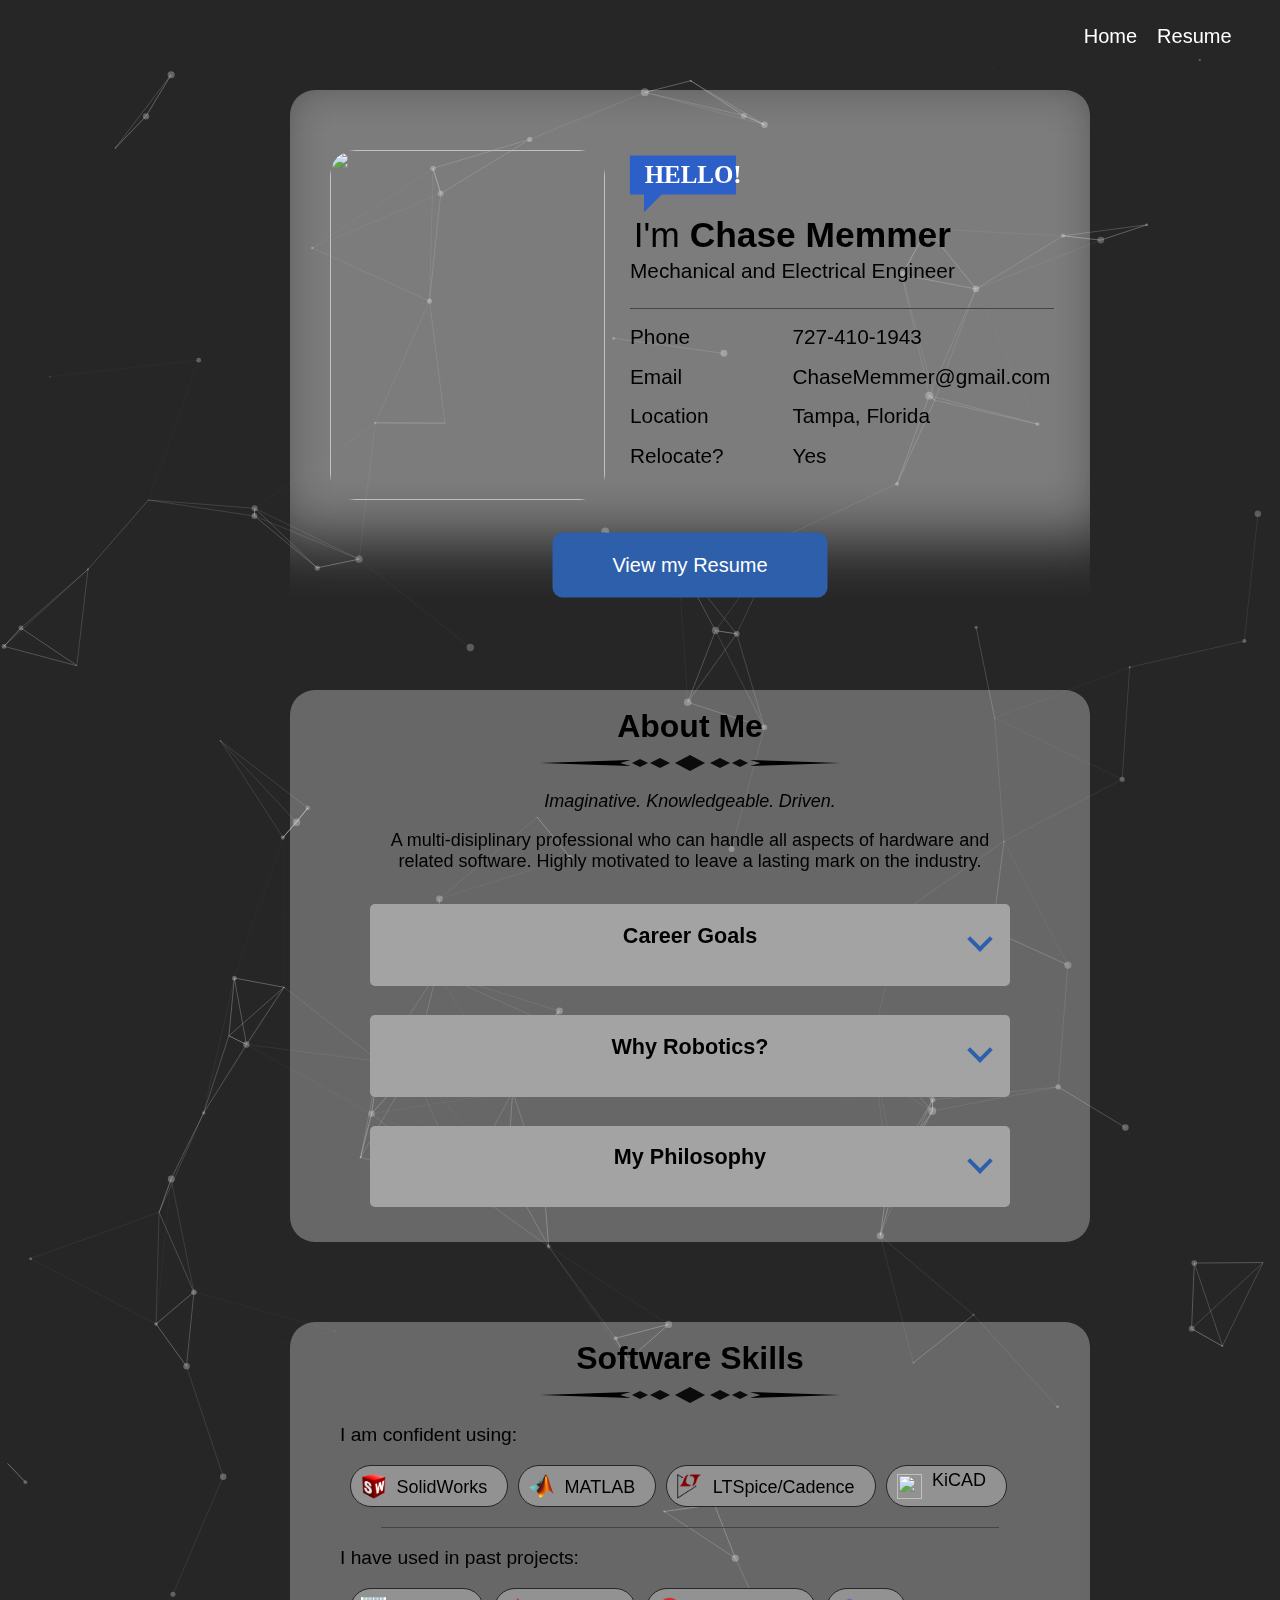
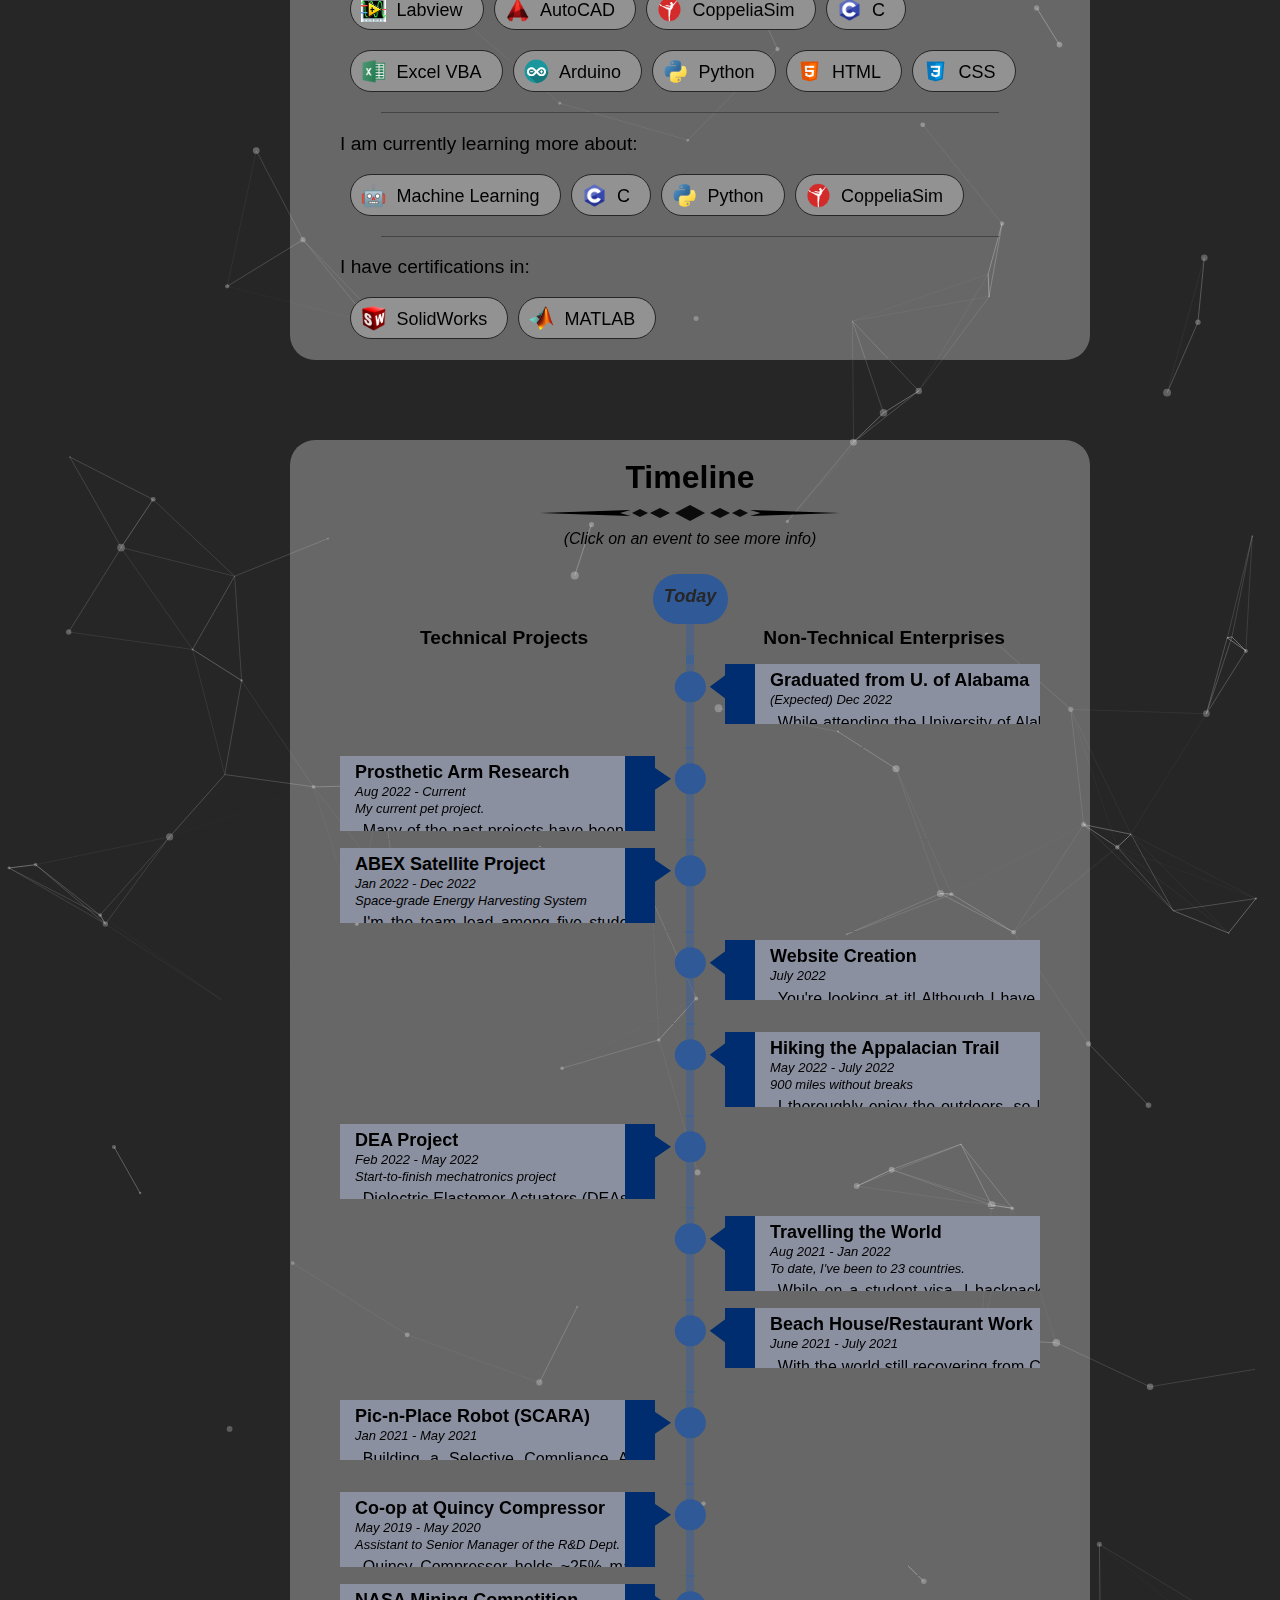
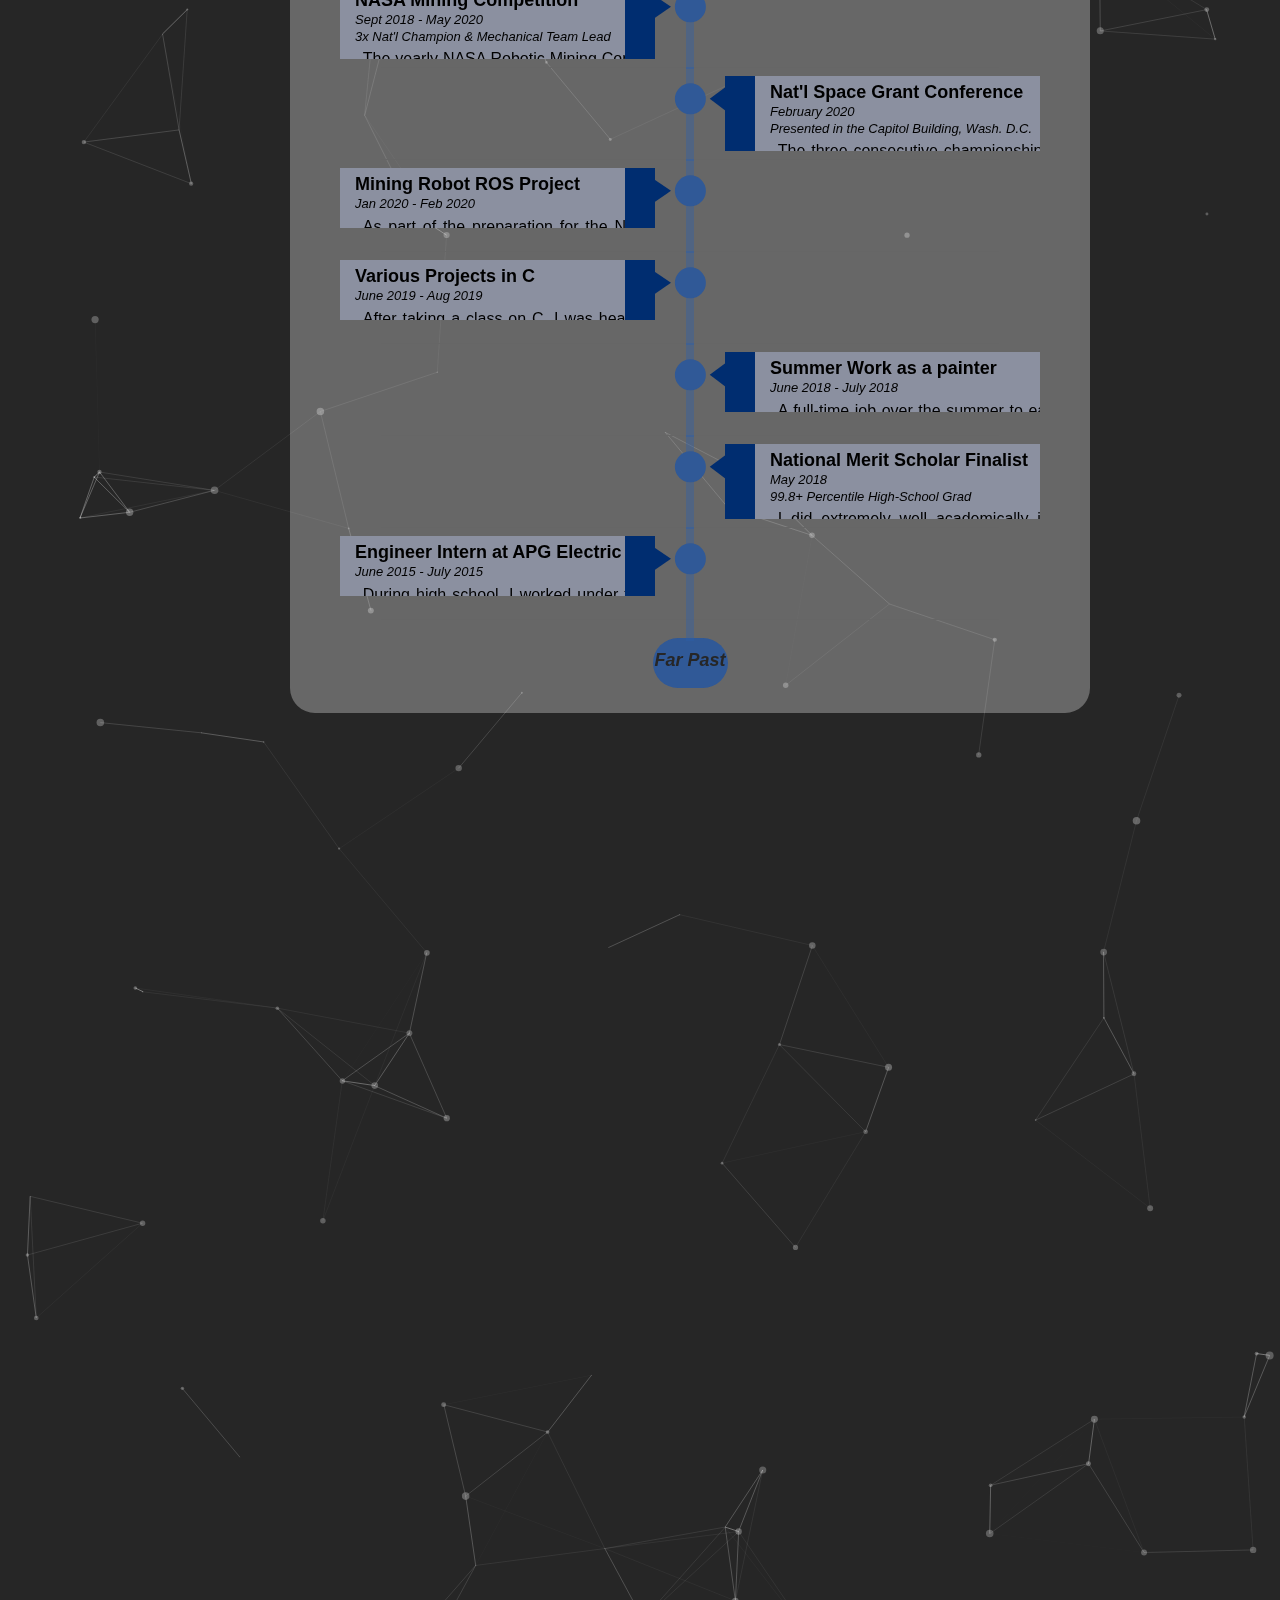
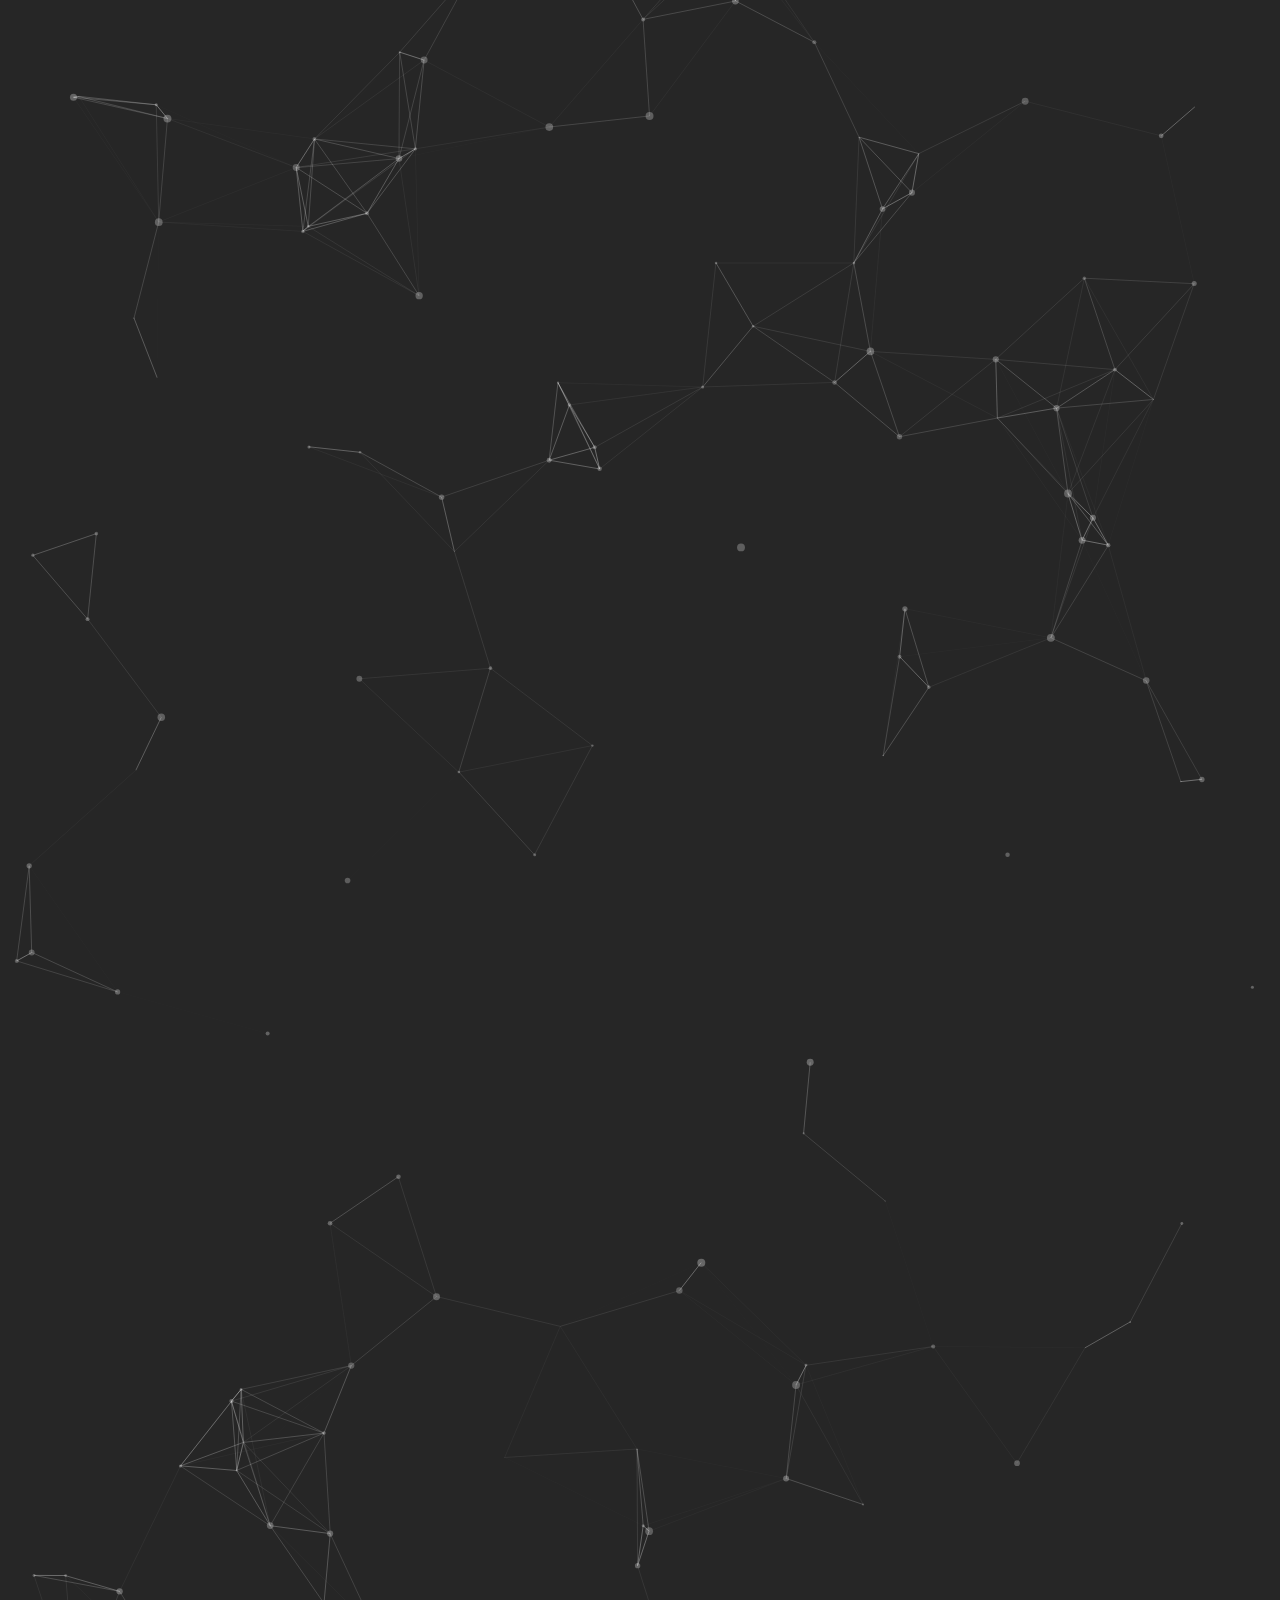
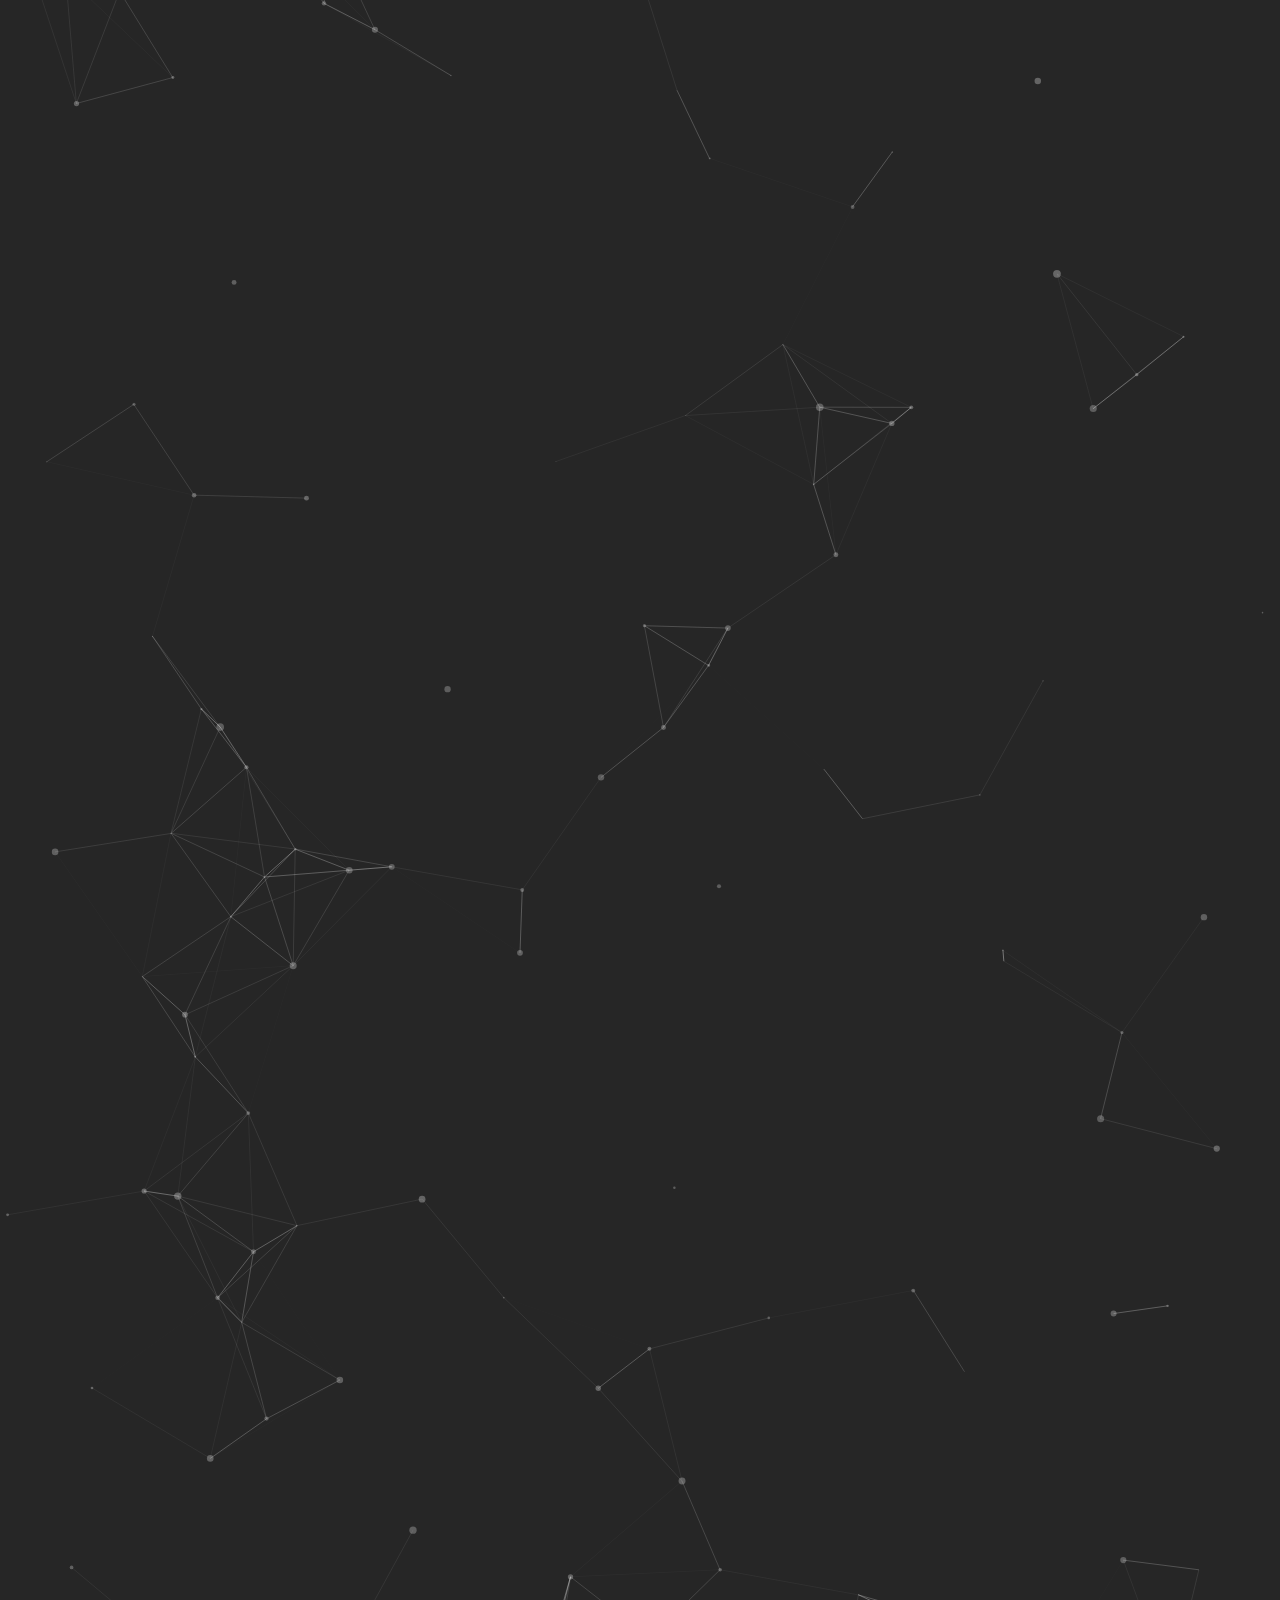
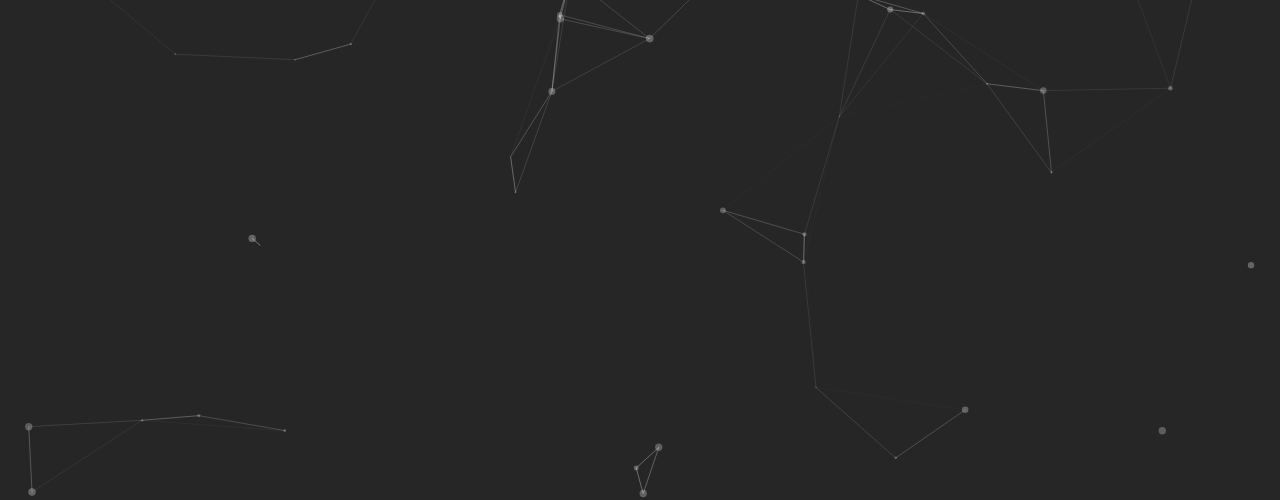
==== commit 4a28c530: "Mobile Compatability Try 2" ====
--- a/index.html
+++ b/index.html
@@ -1,8 +1,13 @@
+<!-- 
+********  To Do  ************
+Add mobile compatability
+Add comments
+-->
 <html lang="en">
 <head>
     <meta charset="UTF-8">
     <meta http-equiv="X-UA-Compatible" content="IE=edge">
-    <meta name="viewport" content="width=<device-width>, initial-scale=1.0">
+    <meta name="viewport" content="width=device-width, initial-scale=1.0">
     <title>Chase Memmer</title>
     <link rel="stylesheet" href="style.css">
     <link rel="stylesheet" href="NavigationBar.css">
@@ -23,6 +28,10 @@
         <script type="text/javascript" src="/assets/particles.js"></script>
         <script type="text/javascript" src="/assets/app.js"></script>
     </div>
+
+
+
+    <section id="InfoContainer">
 
     <!-- Initial Summary Box -->
     <div class="ProfileOutline">
@@ -51,8 +60,6 @@
         <button class="button" id="button1" onclick="javascript:location.href='../Resume.html';">View my Resume</button>
         <script type="text/javascript" src="/assets/button.js"></script>
     </div>
-
-    <section id="InfoContainer">
 
     <!-- About Me -->
     <div class="AboutMeOutline">
@@ -312,9 +319,11 @@
                     with the Command Center. There are also safety sub-systems for various stages 
                     of satellite deployment.
                 </p><br>
-                <img src="/assets/Pictures/ABEX_Satellite/BMS.PNG">
-                <img src="/assets/Pictures/ABEX_Satellite/MPPT.PNG">
-                <img src="/assets/Pictures/ABEX_Satellite/EHS_main.PNG">
+                <div class="img_container">
+                    <img src="/assets/Pictures/ABEX_Satellite/BMS.PNG">
+                    <img src="/assets/Pictures/ABEX_Satellite/MPPT.PNG">
+                    <img src="/assets/Pictures/ABEX_Satellite/EHS_main.PNG">
+                </div>
             </div>
         </div>
 
@@ -386,7 +395,7 @@
                     several methods to increase the voltage. The final voltage was ~1600V. Note, the part 
                     names in the picture below are placeholders for the actual parts that were used.
                 </p>
-                <img src="/assets/Pictures/DEA Project.PNG" style="height:225px; width:525px;">
+                <img src="/assets/Pictures/DEA_Project.PNG" style="height:225px; width:525px;">
             </div>
         </div>
 
@@ -407,9 +416,11 @@
                     speaking partner didn't speak English (or the basic Spanish that I know).
                 </p>
                 <br>
-                <img src="/assets/Pictures/WorldTravel/IMG_20210812_125832.jpg">
-                <img src="/assets/Pictures/WorldTravel/IMG_20211023_125648.jpg">
-                <img src="/assets/Pictures/WorldTravel/IMG_20210910_142311.jpg">
+                <div class="img_container">
+                    <img src="/assets/Pictures/WorldTravel/IMG_20210812_125832.jpg">
+                    <img src="/assets/Pictures/WorldTravel/IMG_20211023_125648.jpg">
+                    <img src="/assets/Pictures/WorldTravel/IMG_20210910_142311.jpg">
+                </div>
             </div>
         </div>
 
@@ -428,9 +439,11 @@
                     snorkeling and enjoying the beach.
                 </p>
                 <br>
-                <img src="/assets/Pictures/Beach_Summer/IMG_20210610_144251.jpg">
-                <img src="/assets/Pictures/Beach_Summer/IMG_20210702_175932.jpg">
-                <img src="/assets/Pictures/Beach_Summer/IMG_20210721_064003__01.jpg">
+                <div class="img_container">
+                    <img src="/assets/Pictures/Beach_Summer/IMG_20210610_144251.jpg">
+                    <img src="/assets/Pictures/Beach_Summer/IMG_20210702_175932.jpg">
+                    <img src="/assets/Pictures/Beach_Summer/IMG_20210721_064003__01.jpg">
+                </div>
             </div>
         </div>
 
@@ -517,8 +530,10 @@
                     Mechanical Team lead and our robot had doubled it's production from before and shrunk to a third of size. 
                 </p>
                 <br>
-                <img src="/assets/Pictures/Astrobotics/Astrobotics-Competition.jpg" style="height: 200px; width: 300px;">
-                <img src="/assets/Pictures/Astrobotics/Astrobotics.jpg" style="height: 200px; width: 175px;">
+                <div class="img_container">
+                    <img src="/assets/Pictures/Astrobotics/Astrobotics-Competition.jpg" style="height: 200px; width: 300px;">
+                    <img src="/assets/Pictures/Astrobotics/Astrobotics.jpg" style="height: 200px; width: 175px;">
+                </div>
             </div>
         </div>        
         
@@ -541,8 +556,10 @@
                     of space technology. 
                 </p>                    
                 <br>
-                <img src="/assets/Pictures/Washington/IMG_3394.JPG" style="height: 250px; width: 225px;">
-                <img src="/assets/Pictures/Washington/IMG_7523.jpeg" style="height: 250px; width: 215px;">
+                <div class="img_container">
+                    <img src="/assets/Pictures/Washington/IMG_3394.JPG" style="height: 250px; width: 225px;">
+                    <img src="/assets/Pictures/Washington/IMG_7523.jpeg" style="height: 250px; width: 215px;">
+                </div>
             </div>
         </div>
 
@@ -593,8 +610,10 @@
                     like ncurses as a library despite how old it is.
                 </p>
                 <br>
-                <img src="/assets/Pictures/C/Title.PNG" style="height: 200px; width: 275px;">
-                <img src="/assets/Pictures/C/FrontPage.PNG" style="height: 200px; width: 275px;">
+                <div class="img_container">
+                    <img src="/assets/Pictures/C/Title.PNG" style="height: 200px; width: 275px;">
+                    <img src="/assets/Pictures/C/FrontPage.PNG" style="height: 200px; width: 275px;">
+                </div>
             </div>
         </div>
 
@@ -632,7 +651,7 @@
                     my extracurriculars towards it.
                 </p>
                 <br>
-                <img src="/assets/Pictures/National Merit.png" style="height: 200px; width: 275px;">
+                <img src="/assets/Pictures/National_Merit.png" style="height: 200px; width: 275px;">
             </div>
         </div>
 
--- a/style.css
+++ b/style.css
@@ -6,6 +6,7 @@
     font-family: 'Segoe UI', Tahoma, Geneva, Verdana, sans-serif;
     background-attachment: fixed;
     min-height: 200vh;
+    min-width: 900px;
 }
 
 #particles-js
@@ -35,10 +36,10 @@
 Profile Box
 ========================================= */
 .ProfileOutline{
-    position: absolute;
+    position: relative;
     width: 800px;
     height: 600px;          /* This line influences where the hard bottom line is */
-    top: calc(40% - 250px);
+    top: 0;
     left: calc(50% - 400px);
     border-radius: 25px;
     overflow: hidden;
@@ -158,10 +159,11 @@
 #InfoContainer {
     border-color: #fff;
     position: absolute;
-    top: 80%;
+    top: 10%;
     left: calc(50% - 400px);   /* 400 = 800/2 */
     width: 800px;
     height: auto;
+    padding: 0 50px 0 50px;
 }
 
 /* =========================================
@@ -224,10 +226,12 @@
 ul li input[type=checkbox] {
 	position: absolute;
 	cursor: pointer;
-	width: 100%;
+	width: 100px;
 	height: 100%;
+    right: -20px;
     z-index: 1;    
     opacity: 0;
+
 }
 ul li input[type=checkbox]:checked ~ p {
 	margin-top: 0;
@@ -307,6 +311,7 @@
     background-color: rgba(255,255,255,0.3);
     padding: 10px 50px 25px;
     overflow-y: visible;
+    overflow-x: hidden;
     border-radius: 25px;
 }
 /* Header */
@@ -451,6 +456,9 @@
     margin: 0 0 0 8%;
 }
 
+.img_container {
+    white-space: nowrap;
+}
 .Left img, .Right img {
     width: 200px;
     height: 200px;
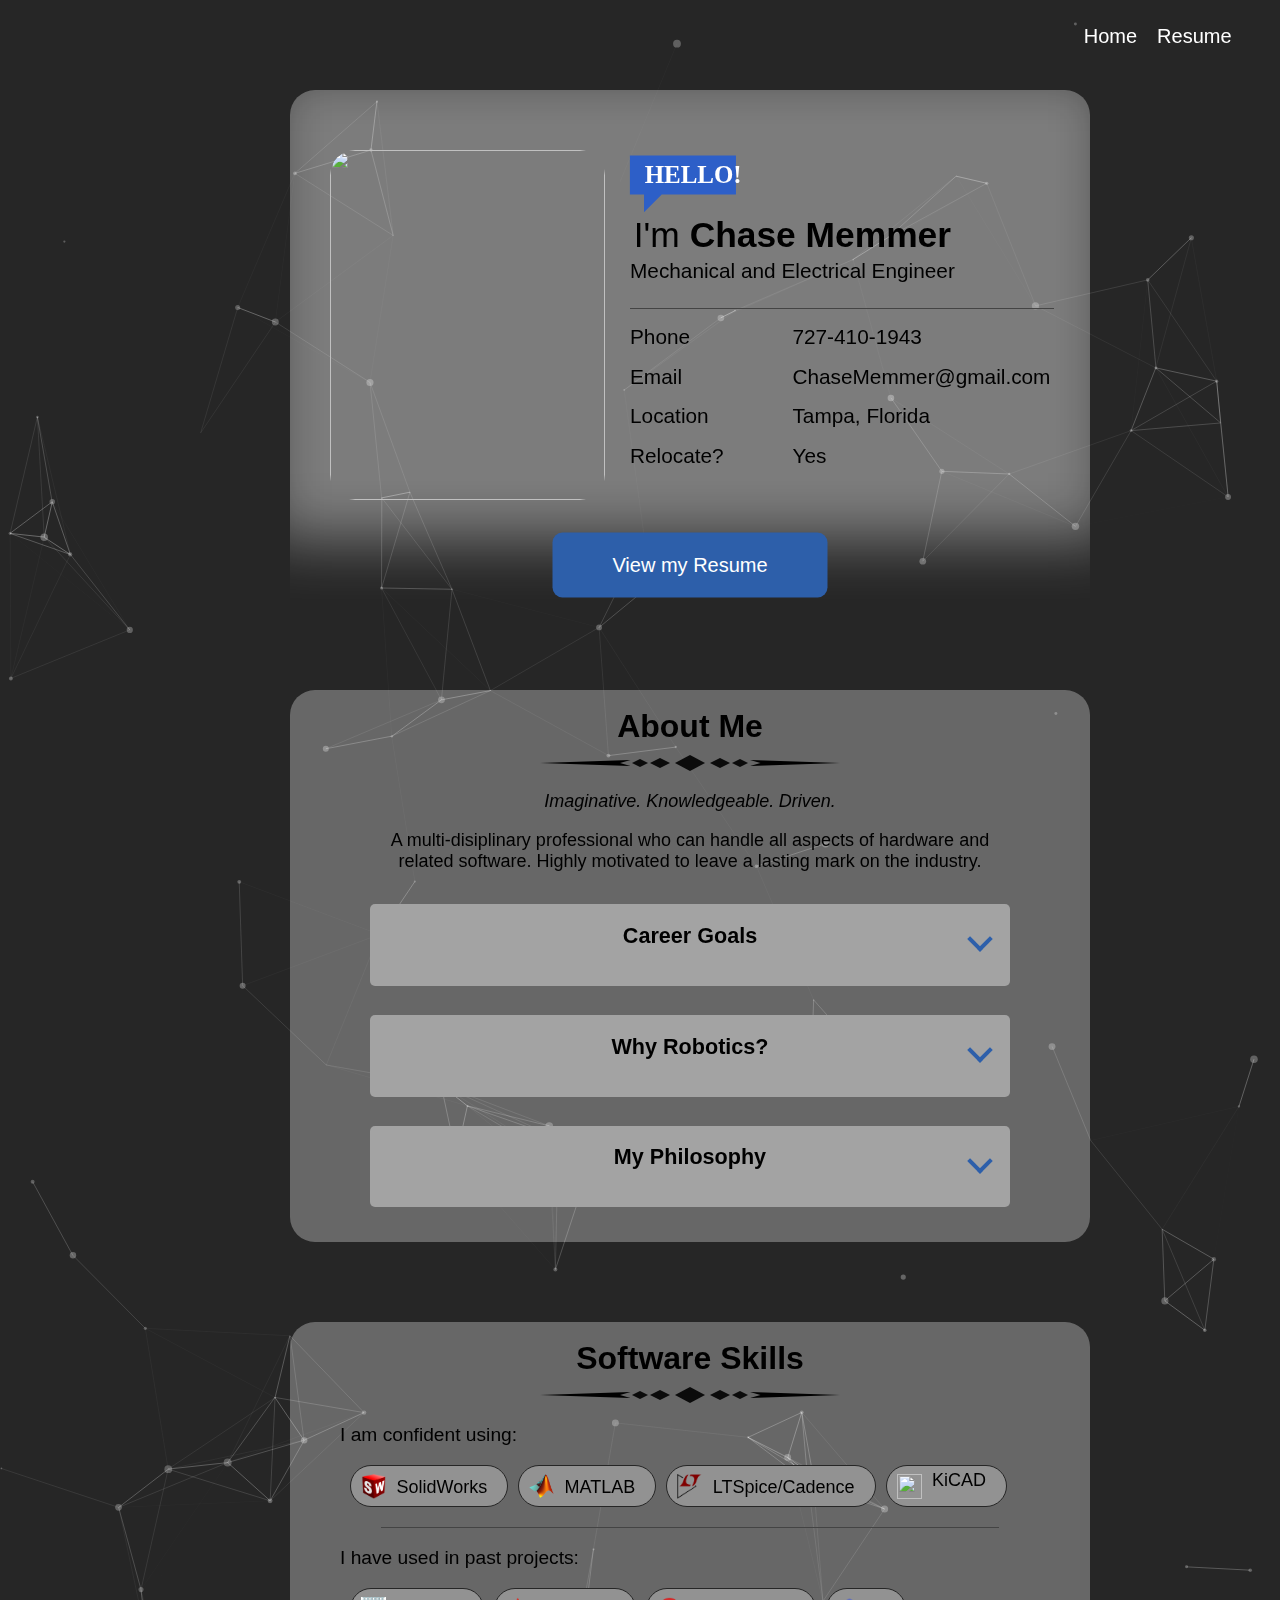
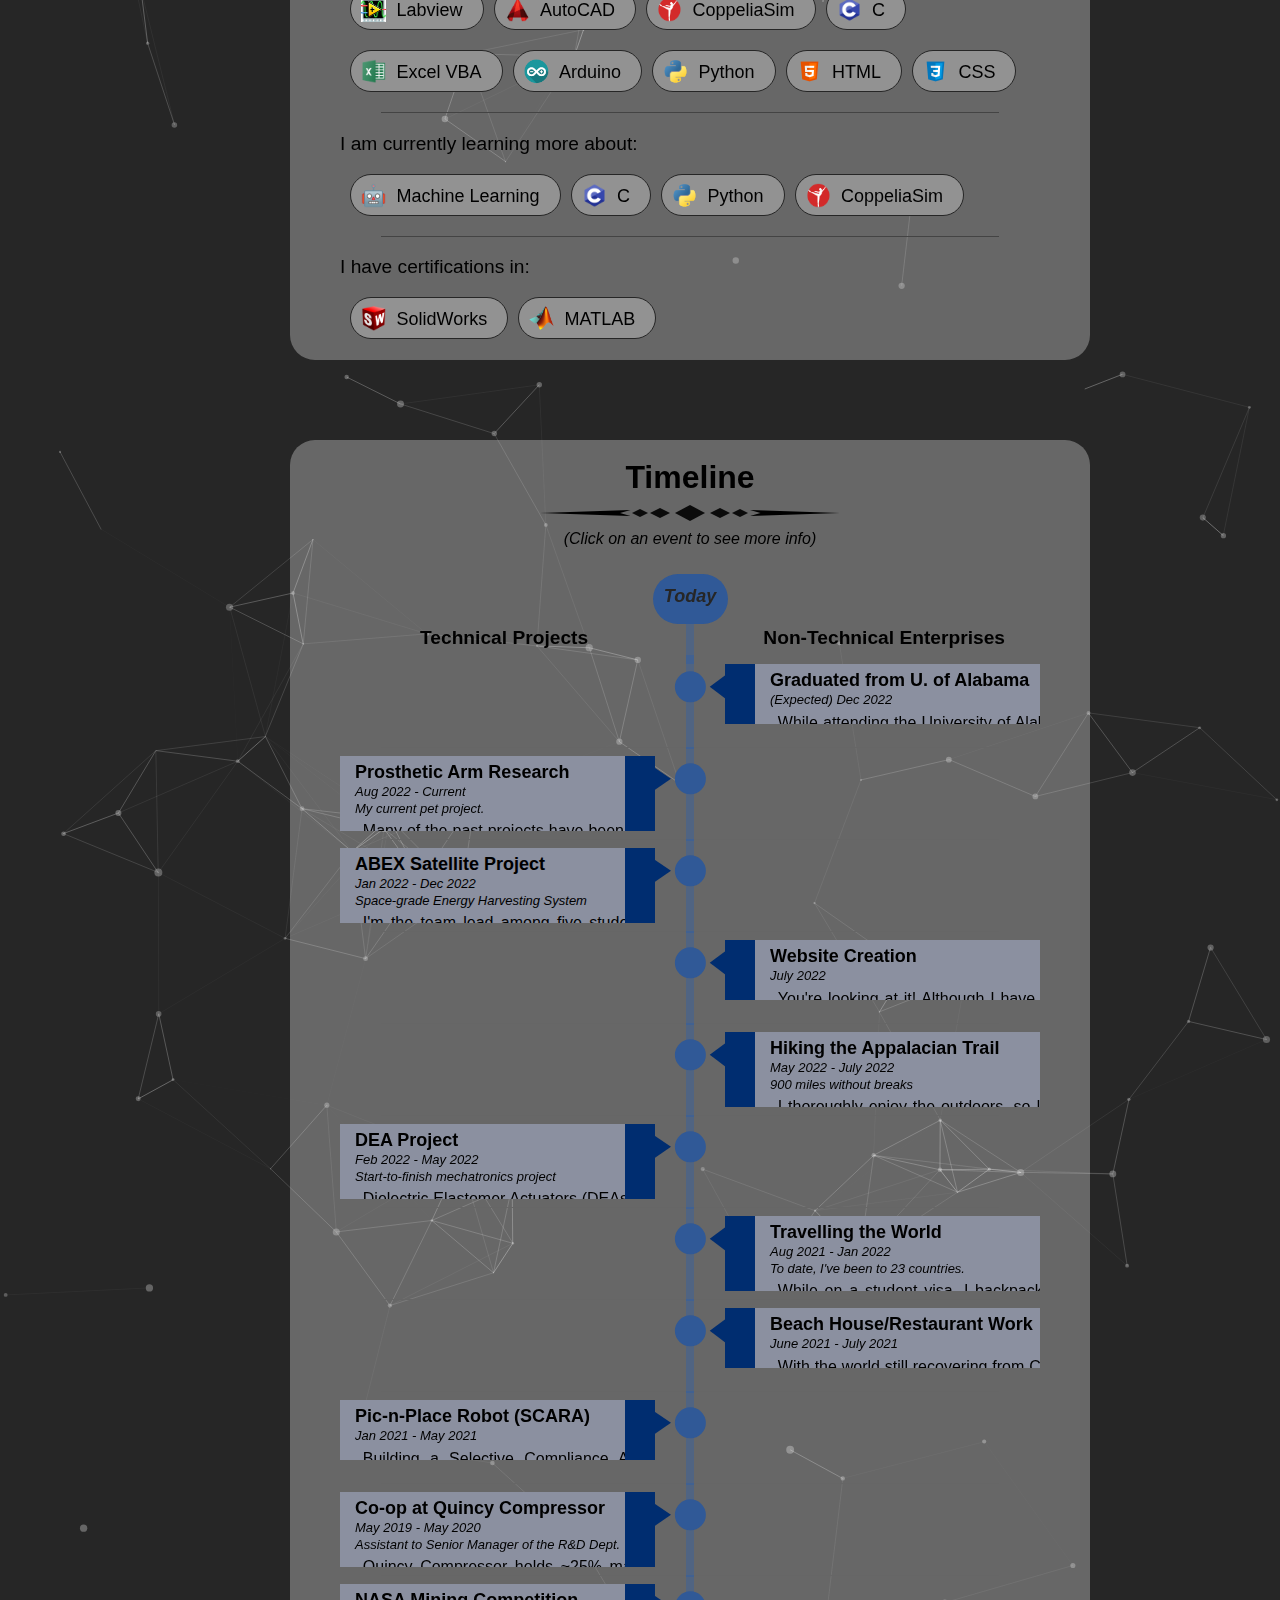
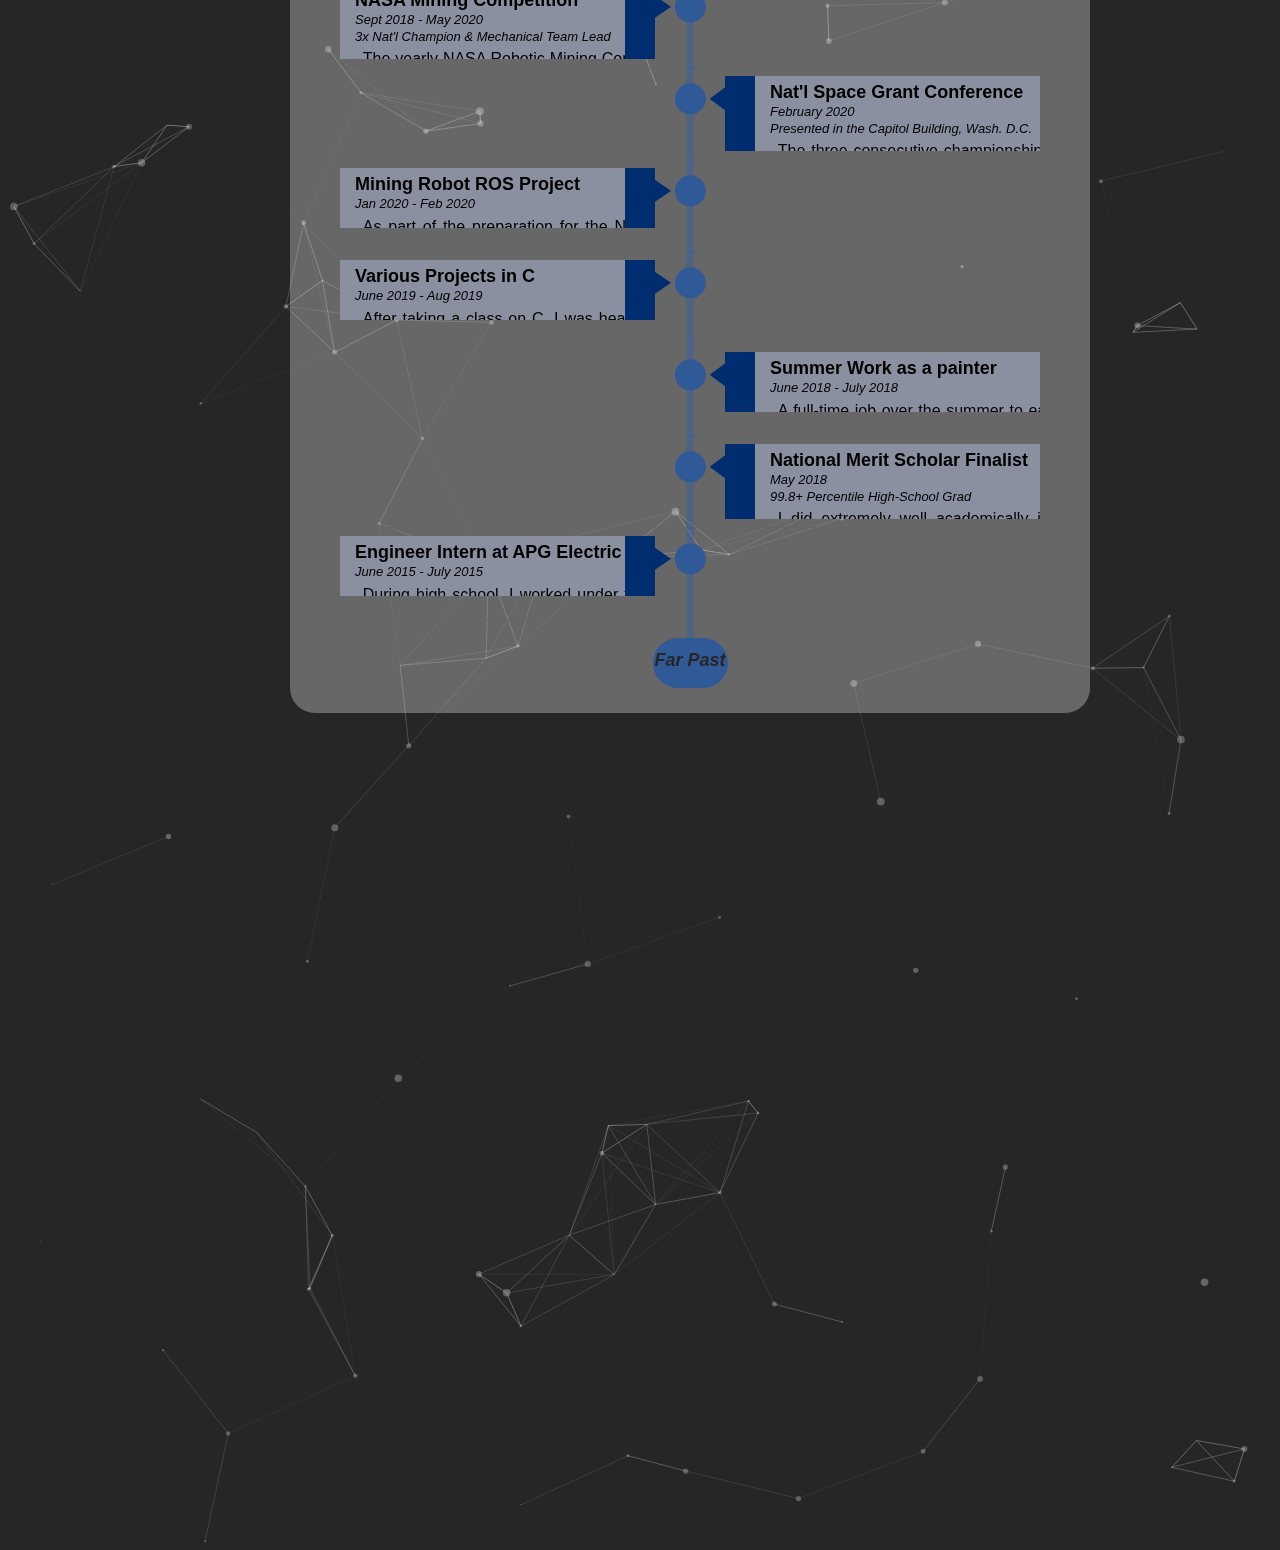
==== commit 339fbc24: "Mobile Compartability Try 3" ====
--- a/index.html
+++ b/index.html
@@ -7,7 +7,7 @@
 <head>
     <meta charset="UTF-8">
     <meta http-equiv="X-UA-Compatible" content="IE=edge">
-    <meta name="viewport" content="width=device-width, initial-scale=1.0">
+    <meta name="viewport" content="width=device-width, initial-scale=0.5">
     <title>Chase Memmer</title>
     <link rel="stylesheet" href="style.css">
     <link rel="stylesheet" href="NavigationBar.css">
--- a/style.css
+++ b/style.css
@@ -11,7 +11,7 @@
 
 #particles-js
 {
-    height: 8500px;
+    height: 4750px;
     width: 100%;
     background: #262626;
 }
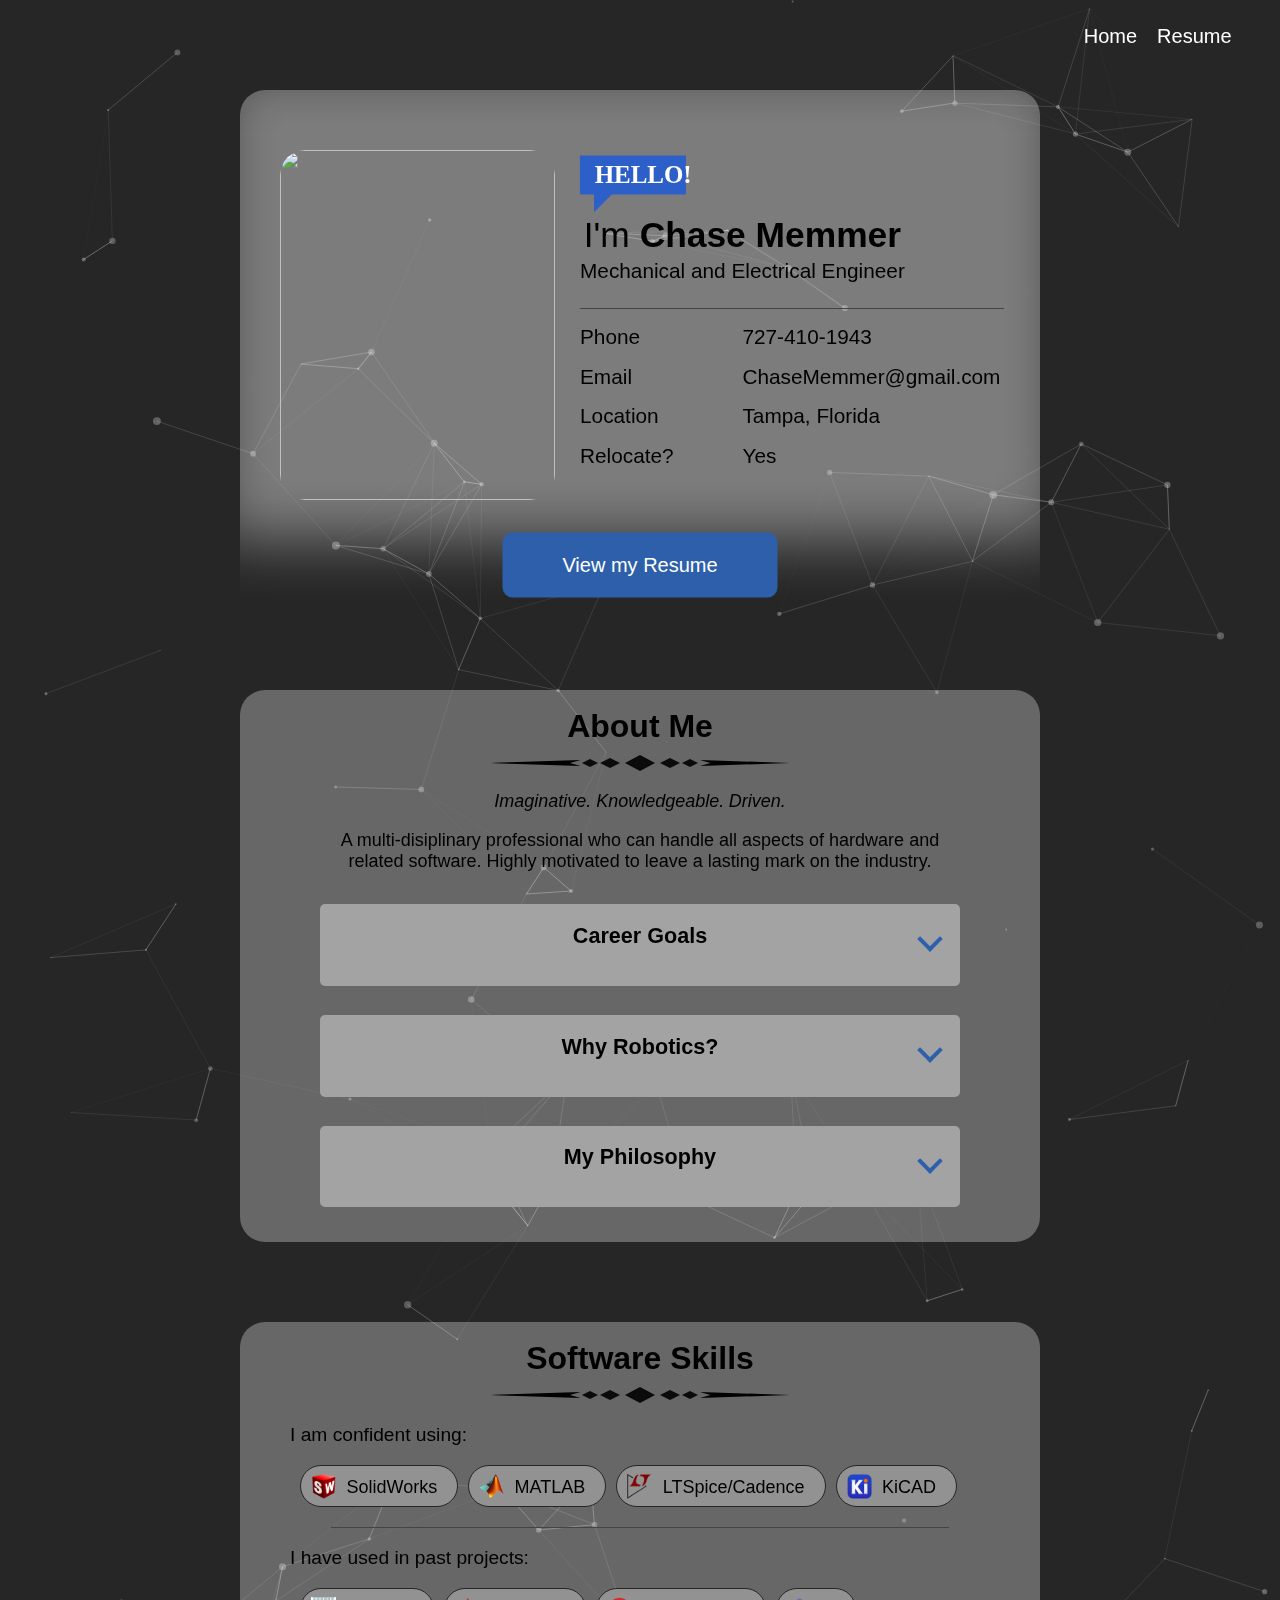
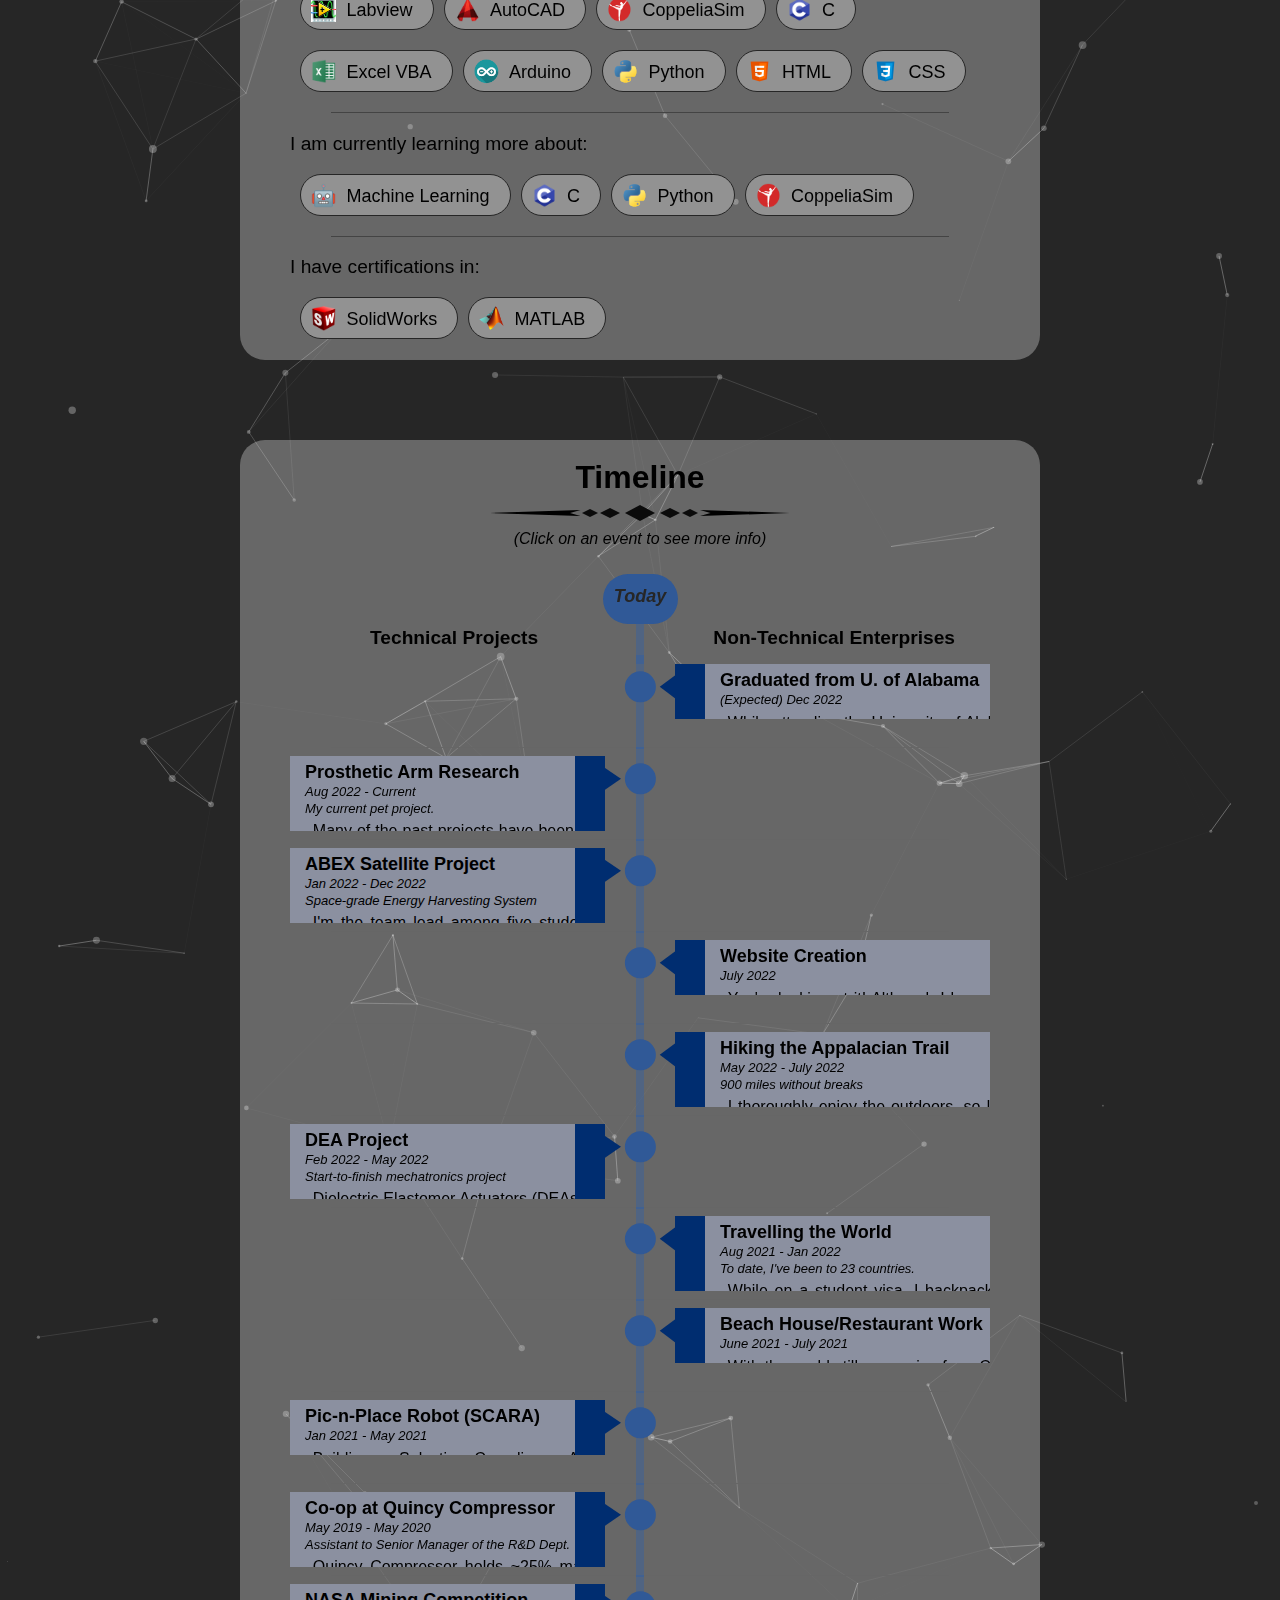
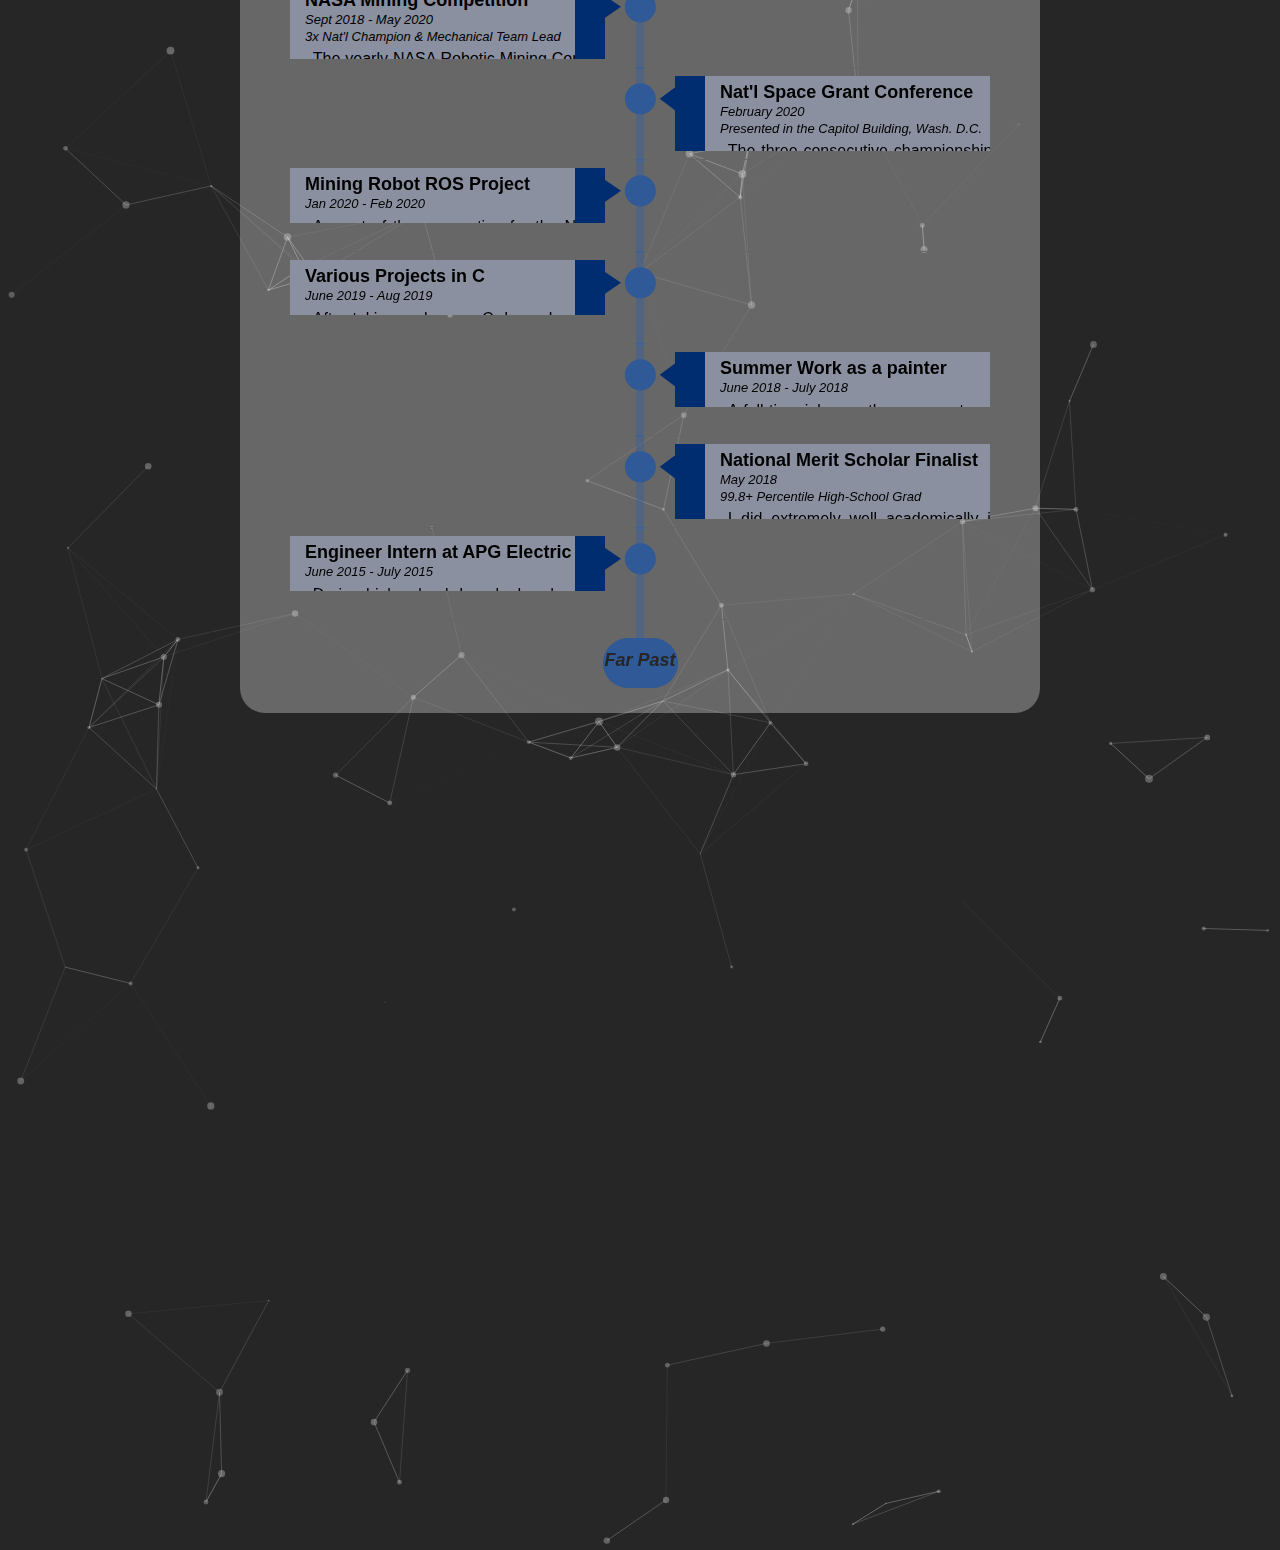
==== commit baaea6ba: "Update index.html" ====
--- a/index.html
+++ b/index.html
@@ -7,7 +7,7 @@
 <head>
     <meta charset="UTF-8">
     <meta http-equiv="X-UA-Compatible" content="IE=edge">
-    <meta name="viewport" content="width=device-width, initial-scale=0.5">
+    <meta name="viewport" content="width=900px, initial-scale=0.5">
     <title>Chase Memmer</title>
     <link rel="stylesheet" href="style.css">
     <link rel="stylesheet" href="NavigationBar.css">
@@ -144,7 +144,7 @@
                 <span>LTSpice/Cadence</span>
             </div>
             <div class="skill"> 
-                <img src="/assets/Icons/KiCad.png">
+                <img src="/assets/Icons/Kicad.png">
                 <span>KiCAD</span>
             </div>
             <hr style="width:88%", size="1", color=#444>
@@ -644,7 +644,7 @@
                 <h2>May 2018</h2>
                 <h2>99.8+ Percentile High-School Grad</h2>
                 <p>I did extremely well academically in High-school. I was a National 
-                    Merit Scholar Finalist, which placed me at least in the 99.7th percentile of students 
+                    Merit Scholar Finalist, which placed me at least in the 99.9th percentile of students 
                     in Florida, and higher nationally. I ended with a 7.2 GPA, graduated with an IB 
                     certification and entered college with 102 credits (not all of which were applicable 
                     though). Even at this time, I was still interested in R&D Engineering and was focusing 
--- a/style.css
+++ b/style.css
@@ -5,7 +5,6 @@
     text-align: center;
     font-family: 'Segoe UI', Tahoma, Geneva, Verdana, sans-serif;
     background-attachment: fixed;
-    min-height: 200vh;
     min-width: 900px;
 }
 
@@ -163,7 +162,6 @@
     left: calc(50% - 400px);   /* 400 = 800/2 */
     width: 800px;
     height: auto;
-    padding: 0 50px 0 50px;
 }
 
 /* =========================================
@@ -417,7 +415,7 @@
 }
 
 .Thin {
-    height: 60px;
+    height: 55px;
 }
 
 .Left {
